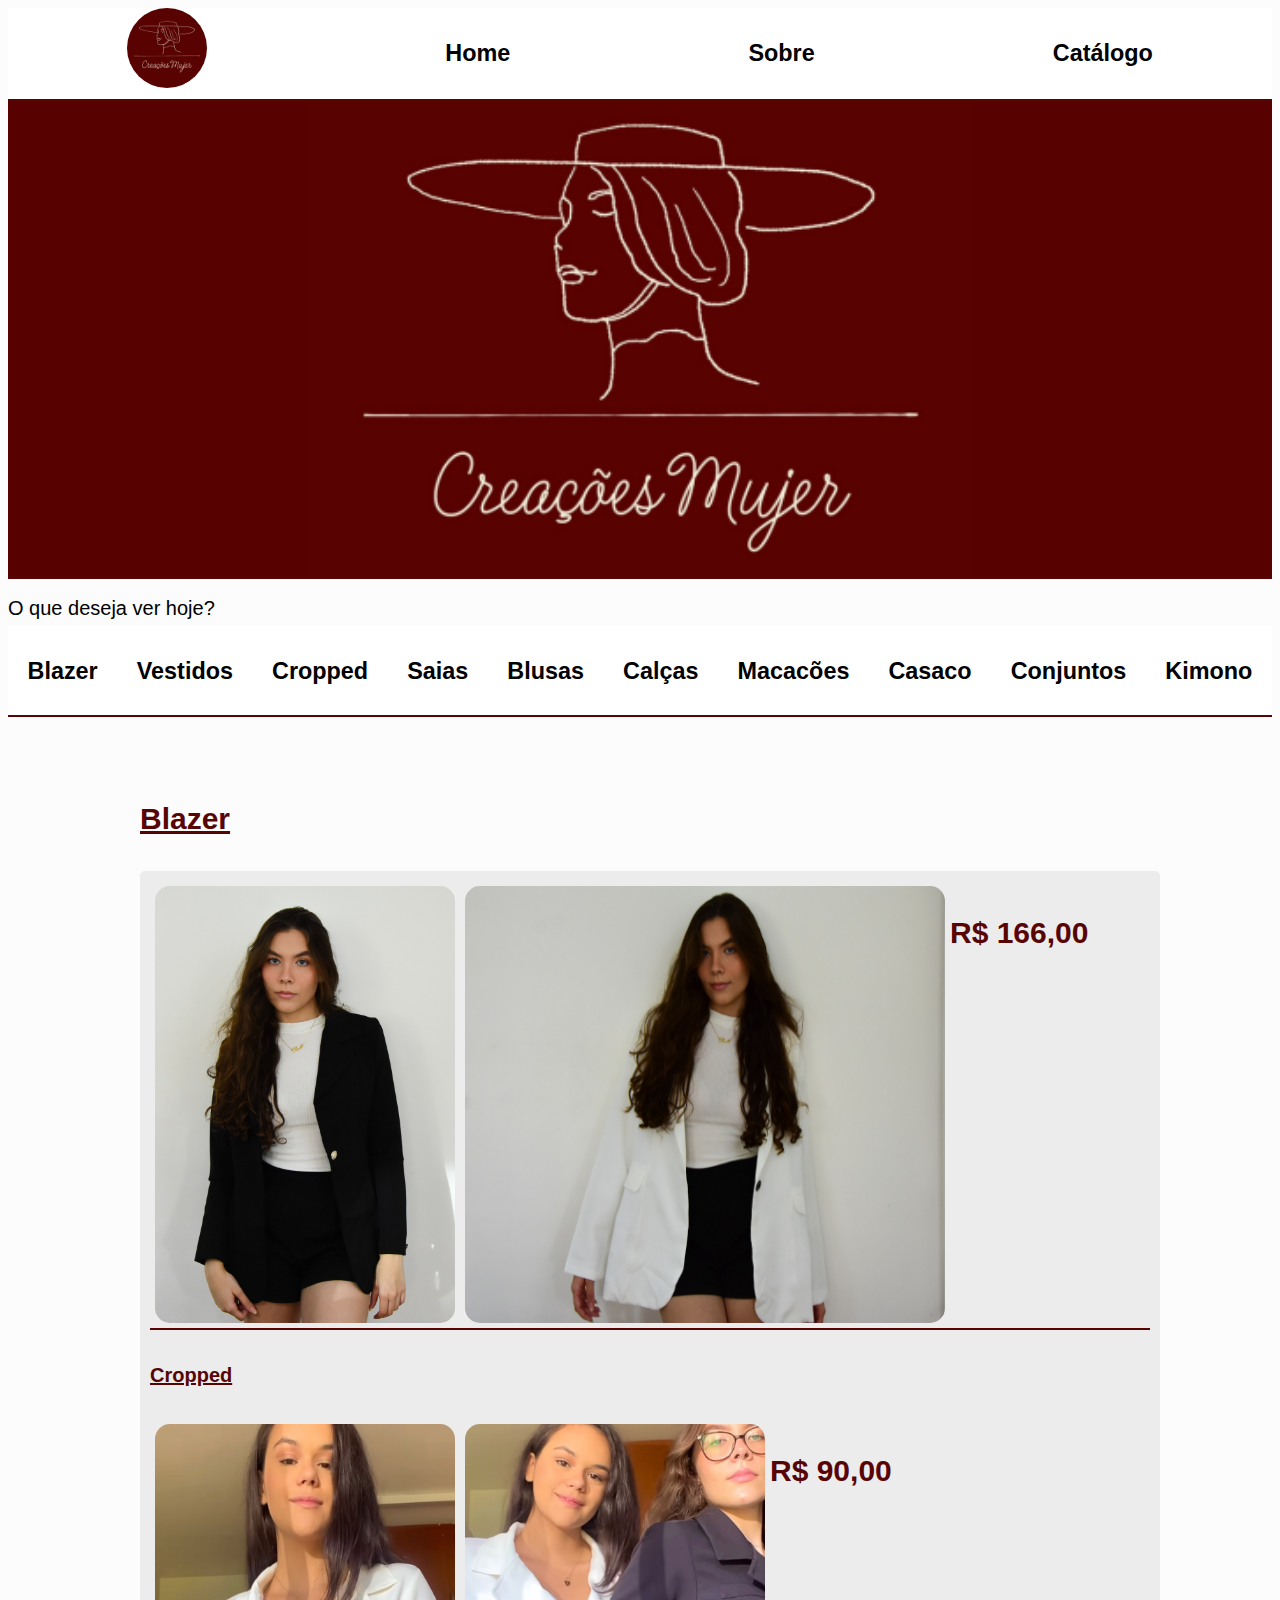
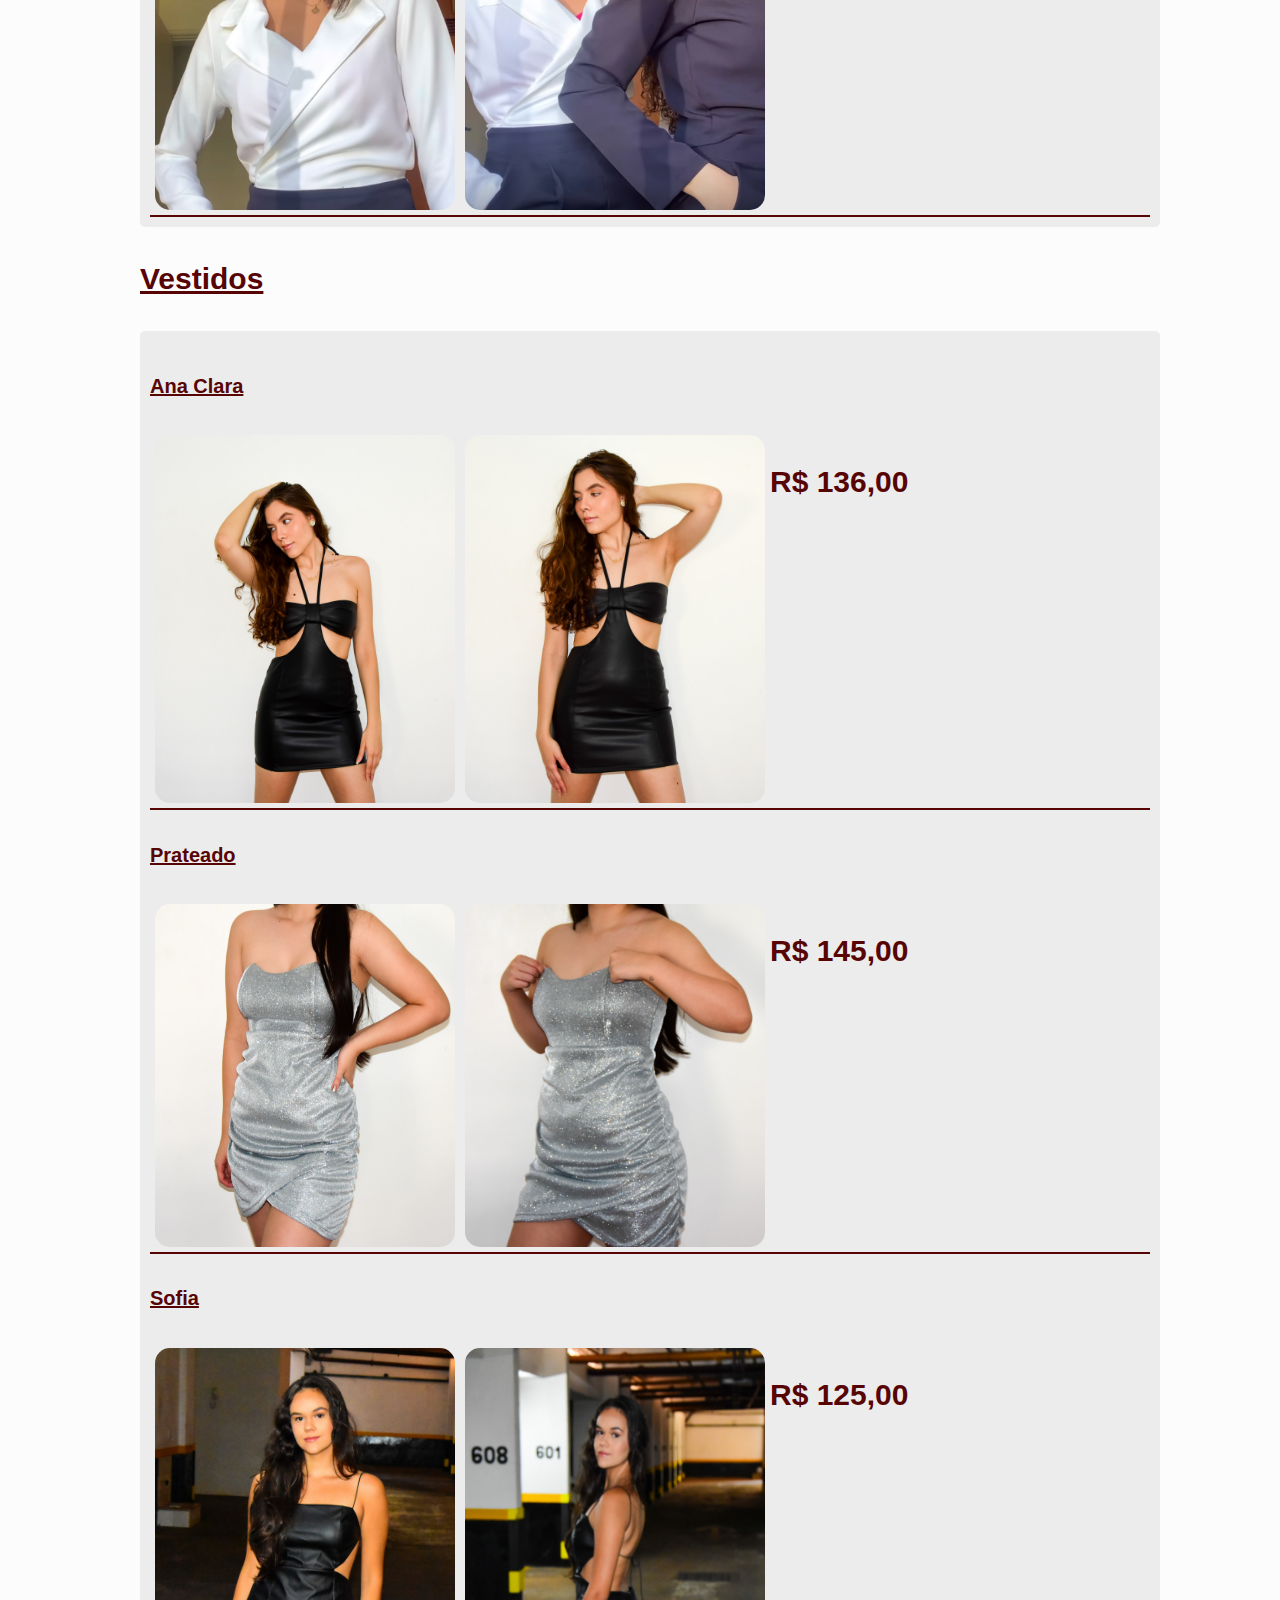
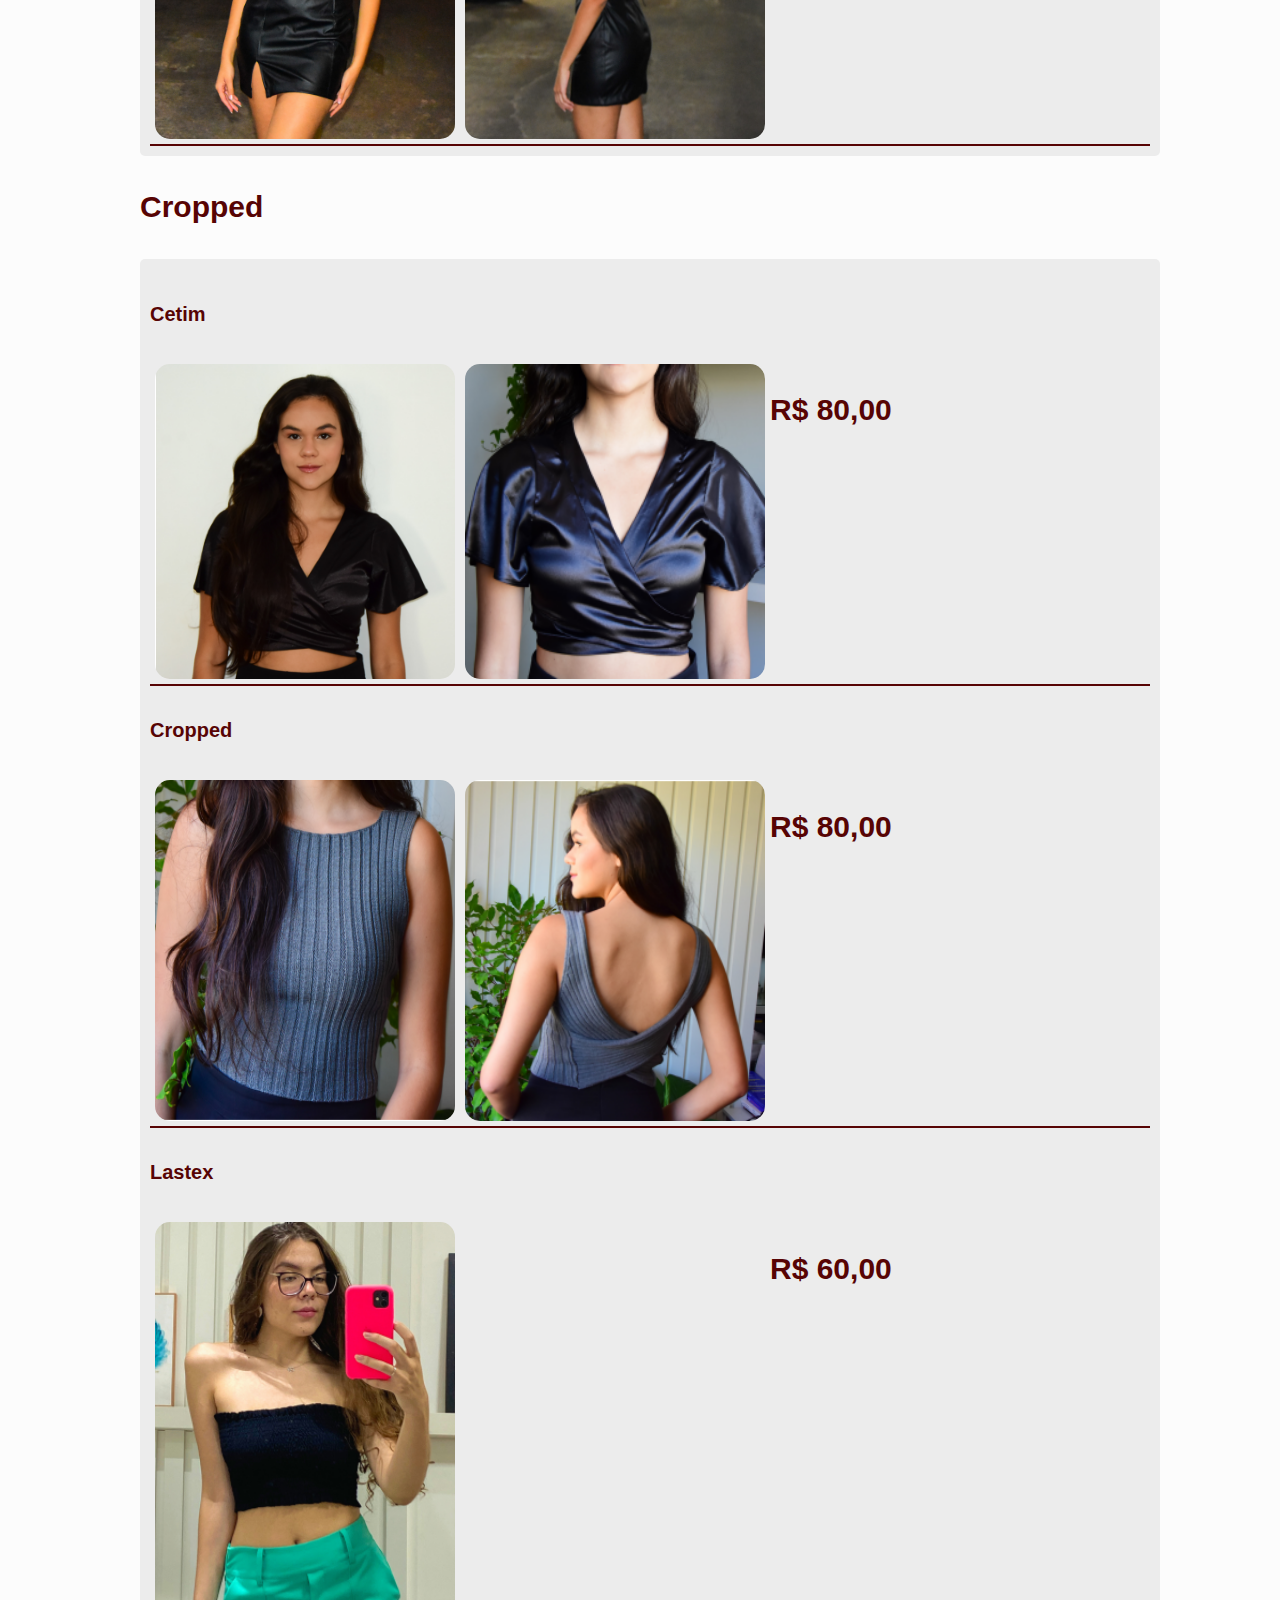
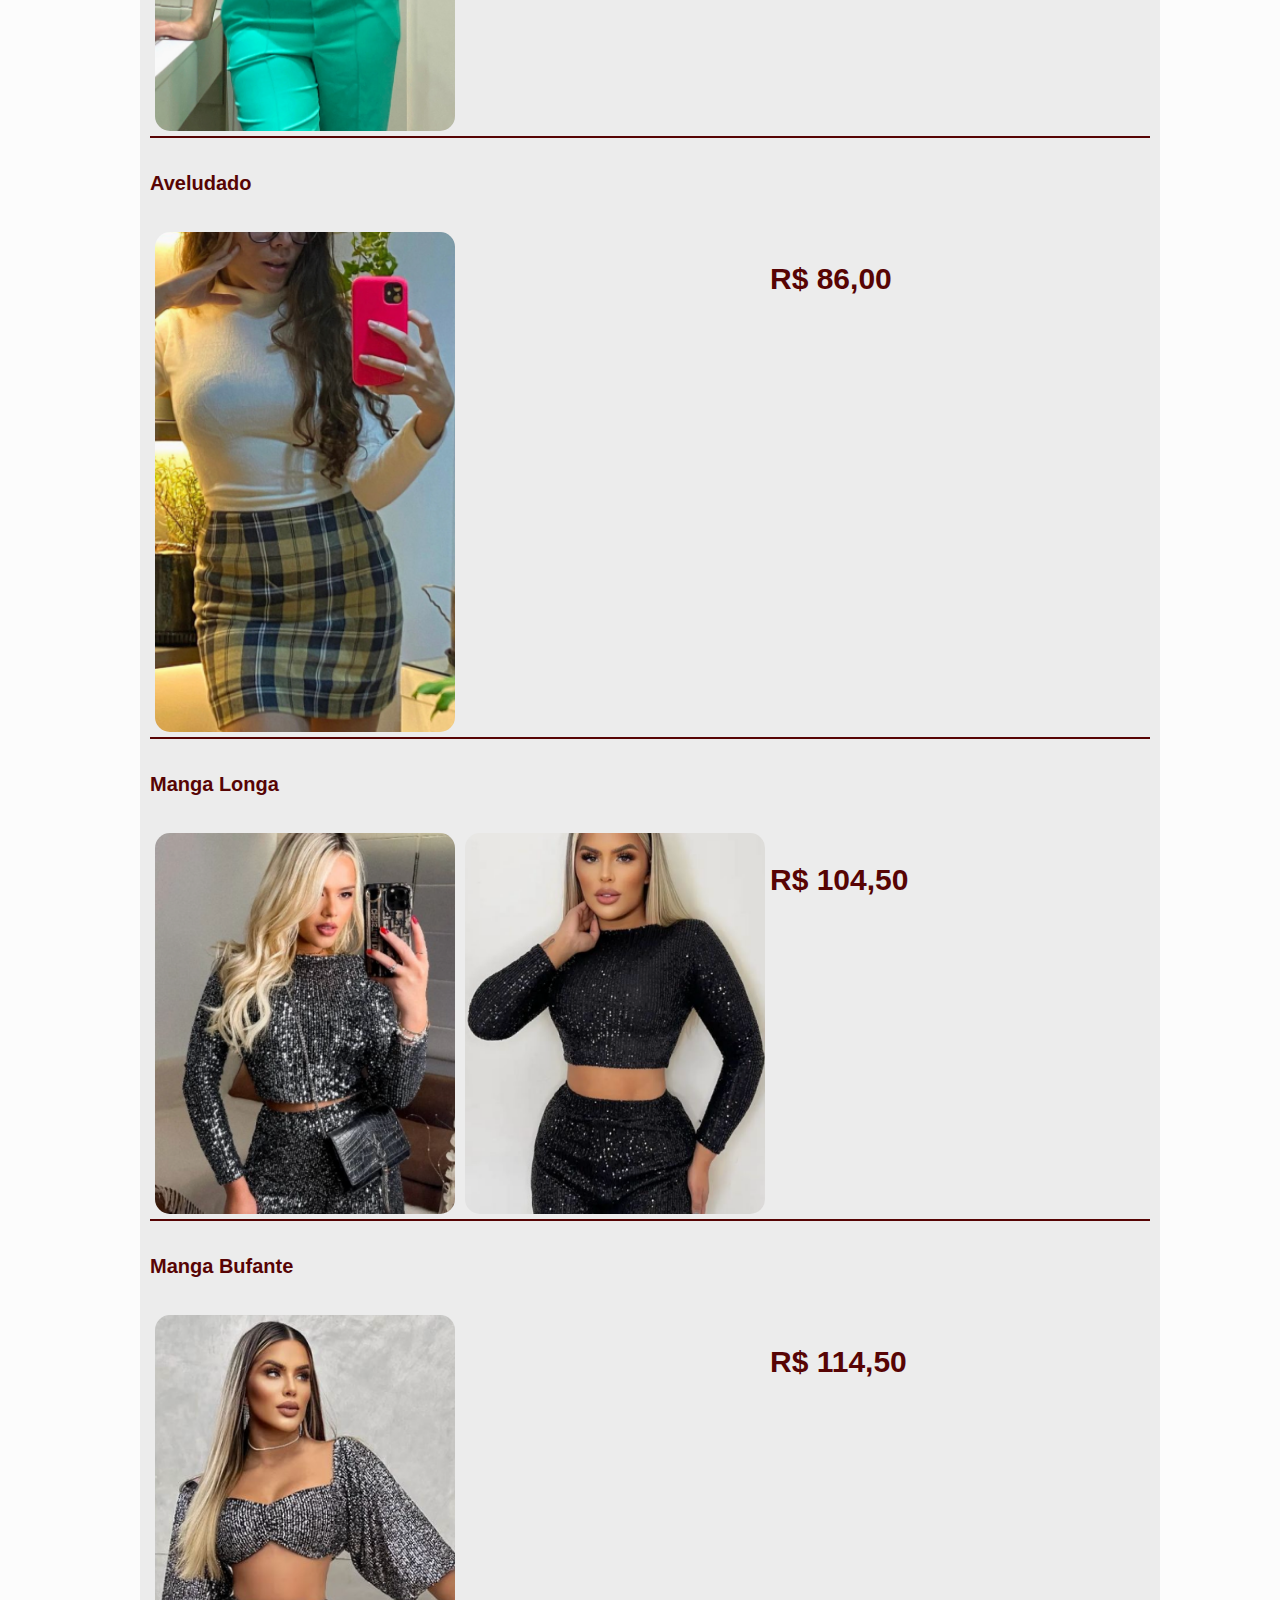
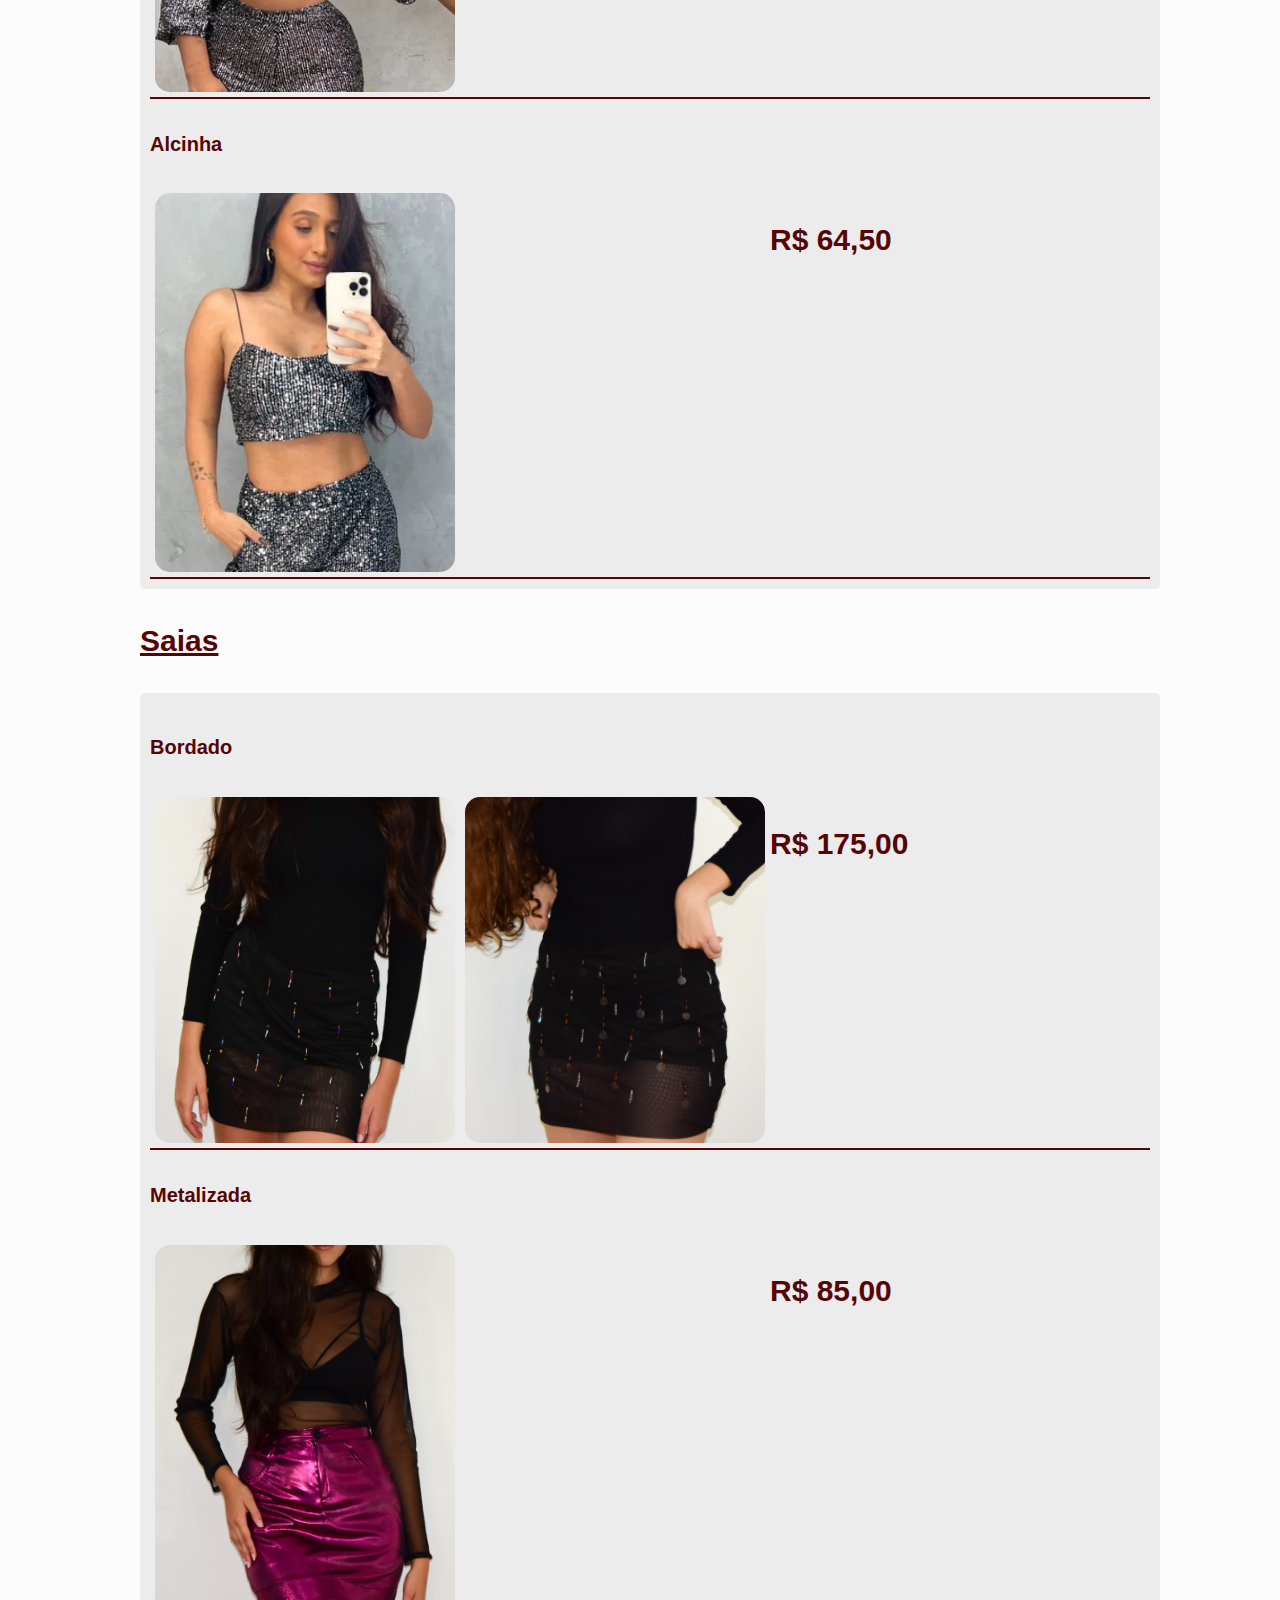
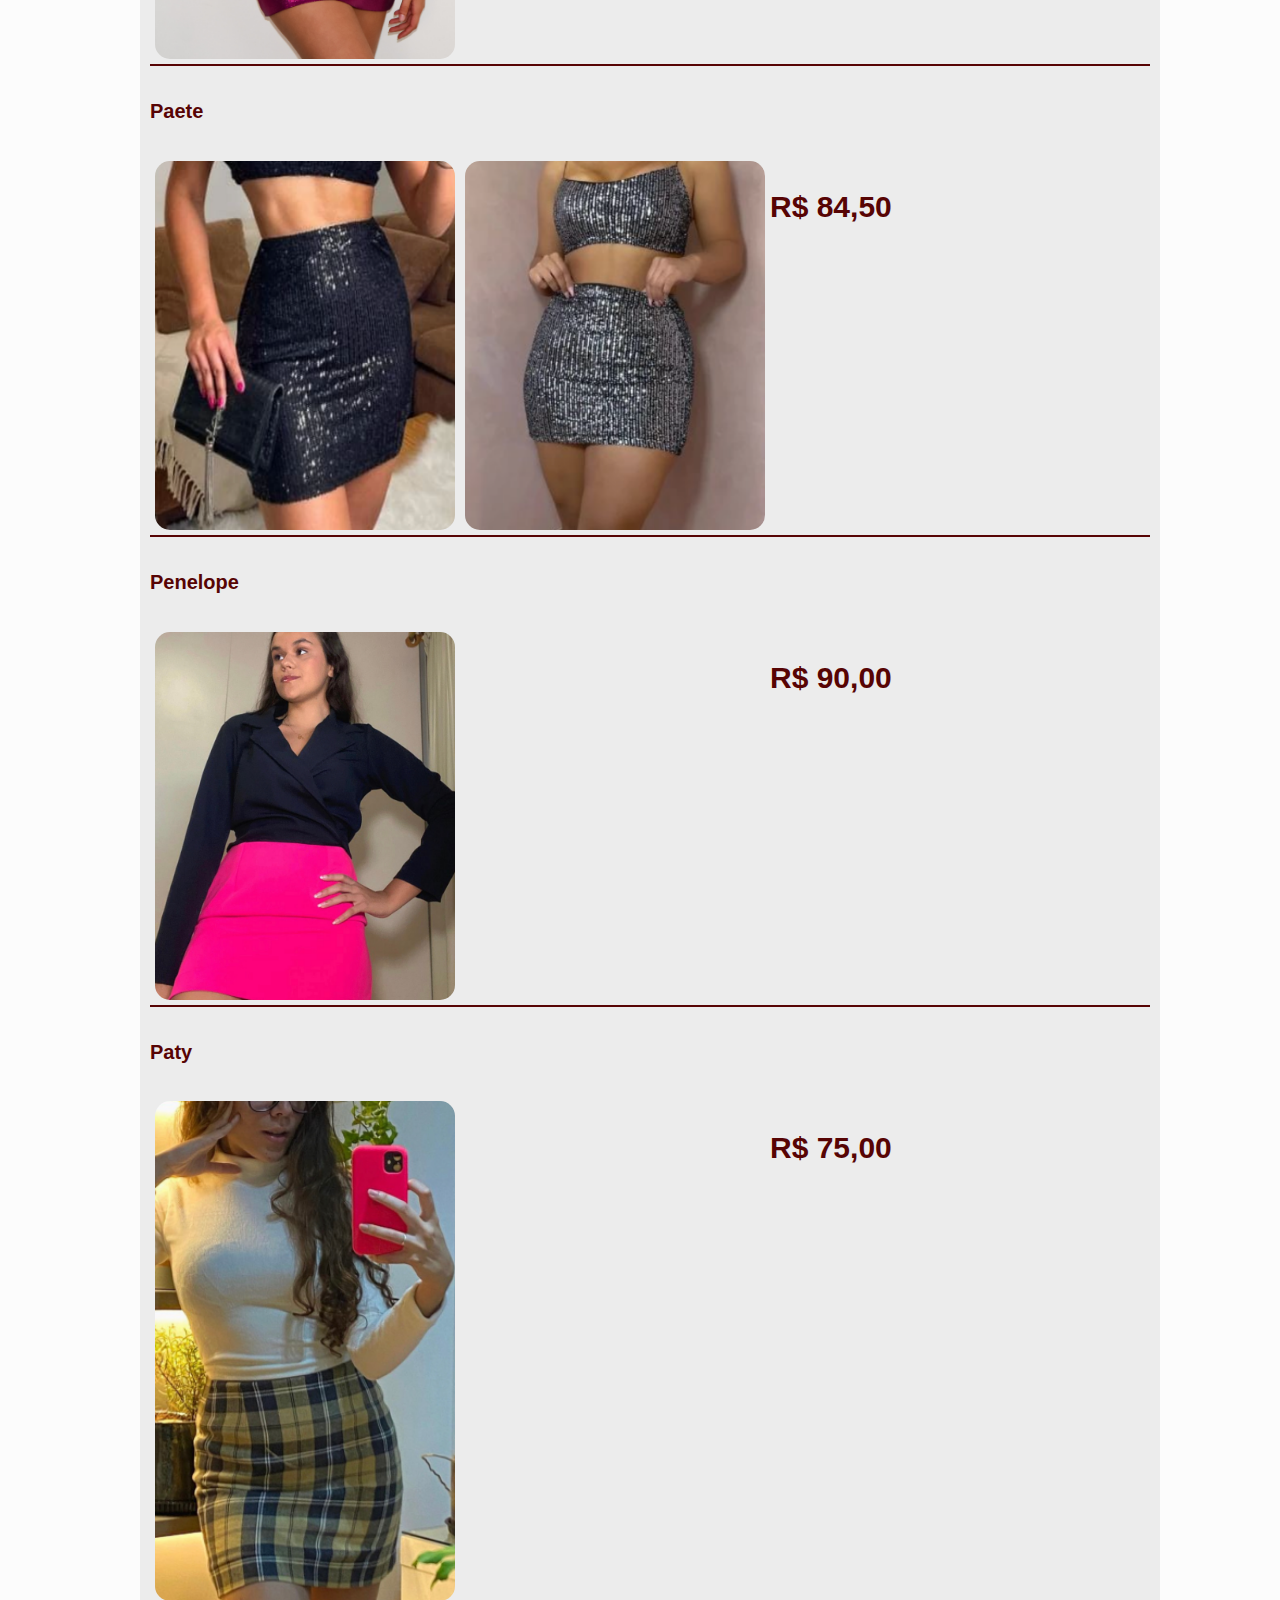
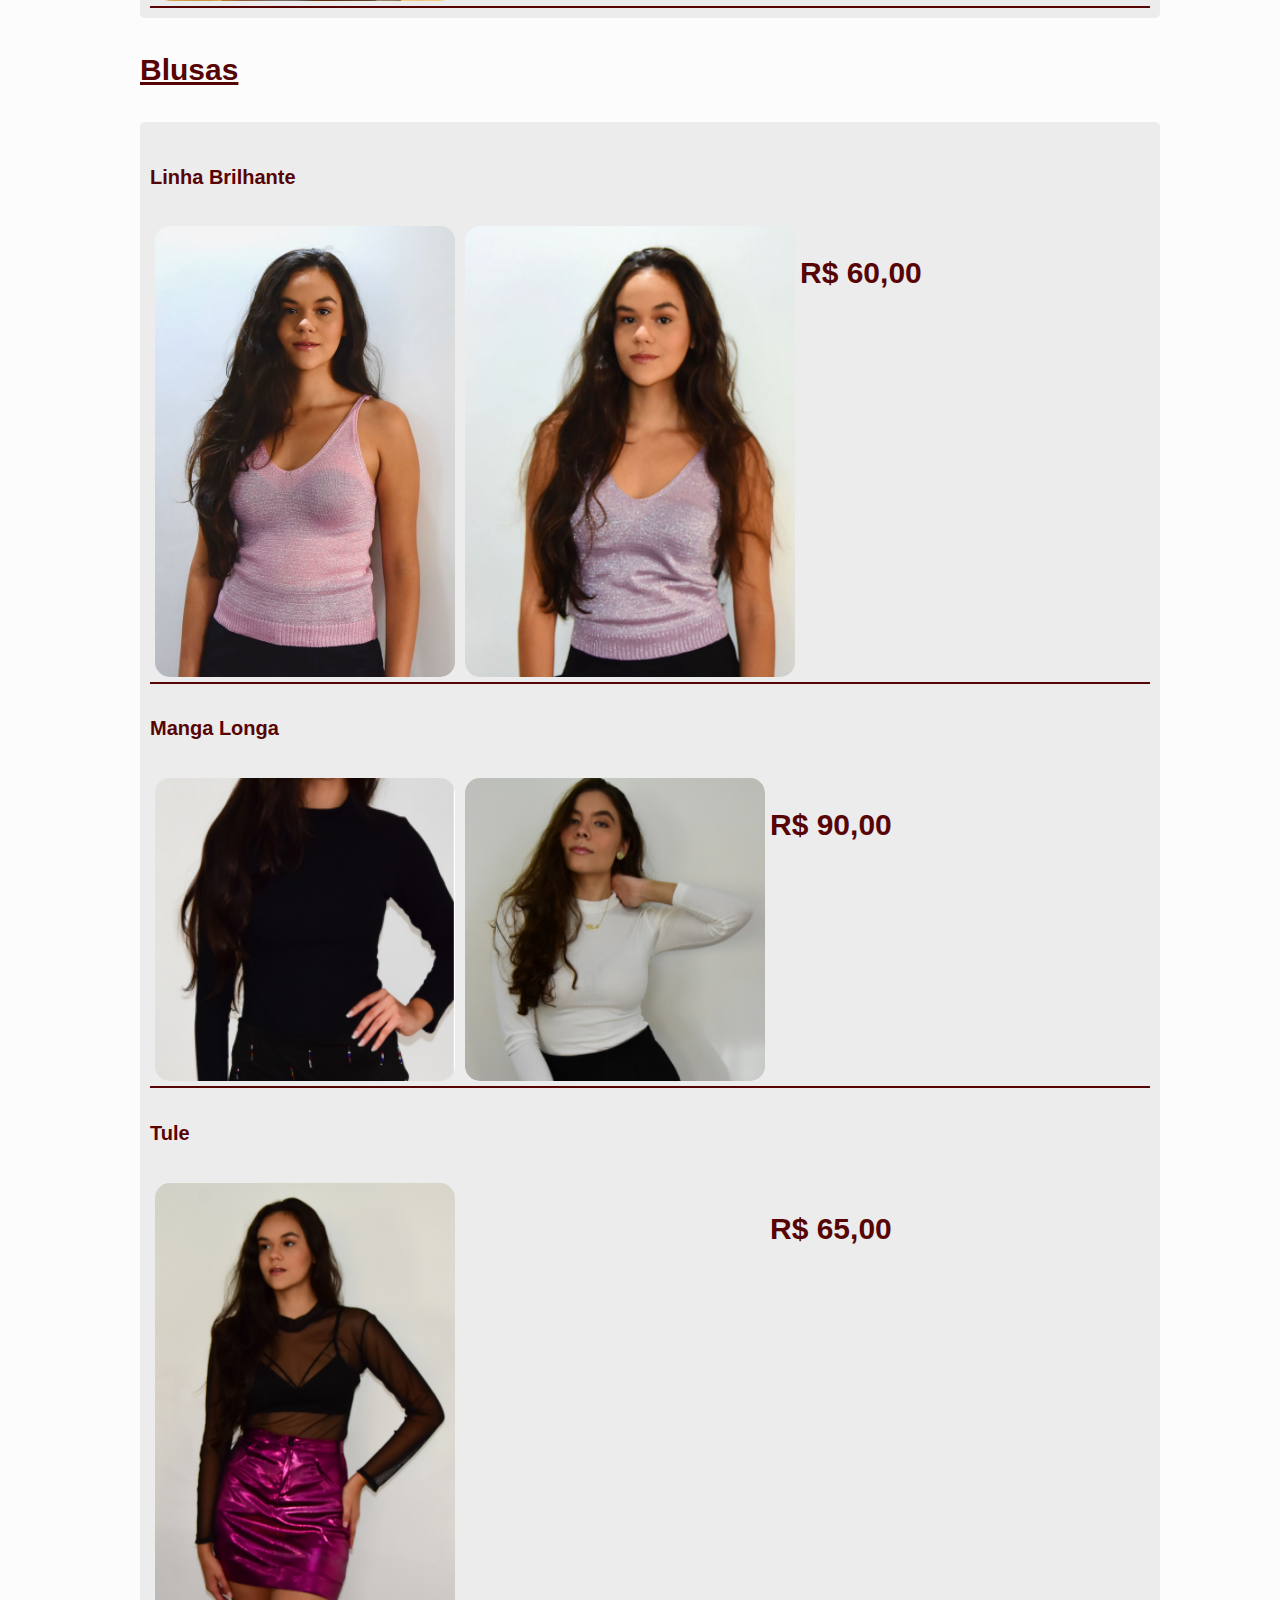
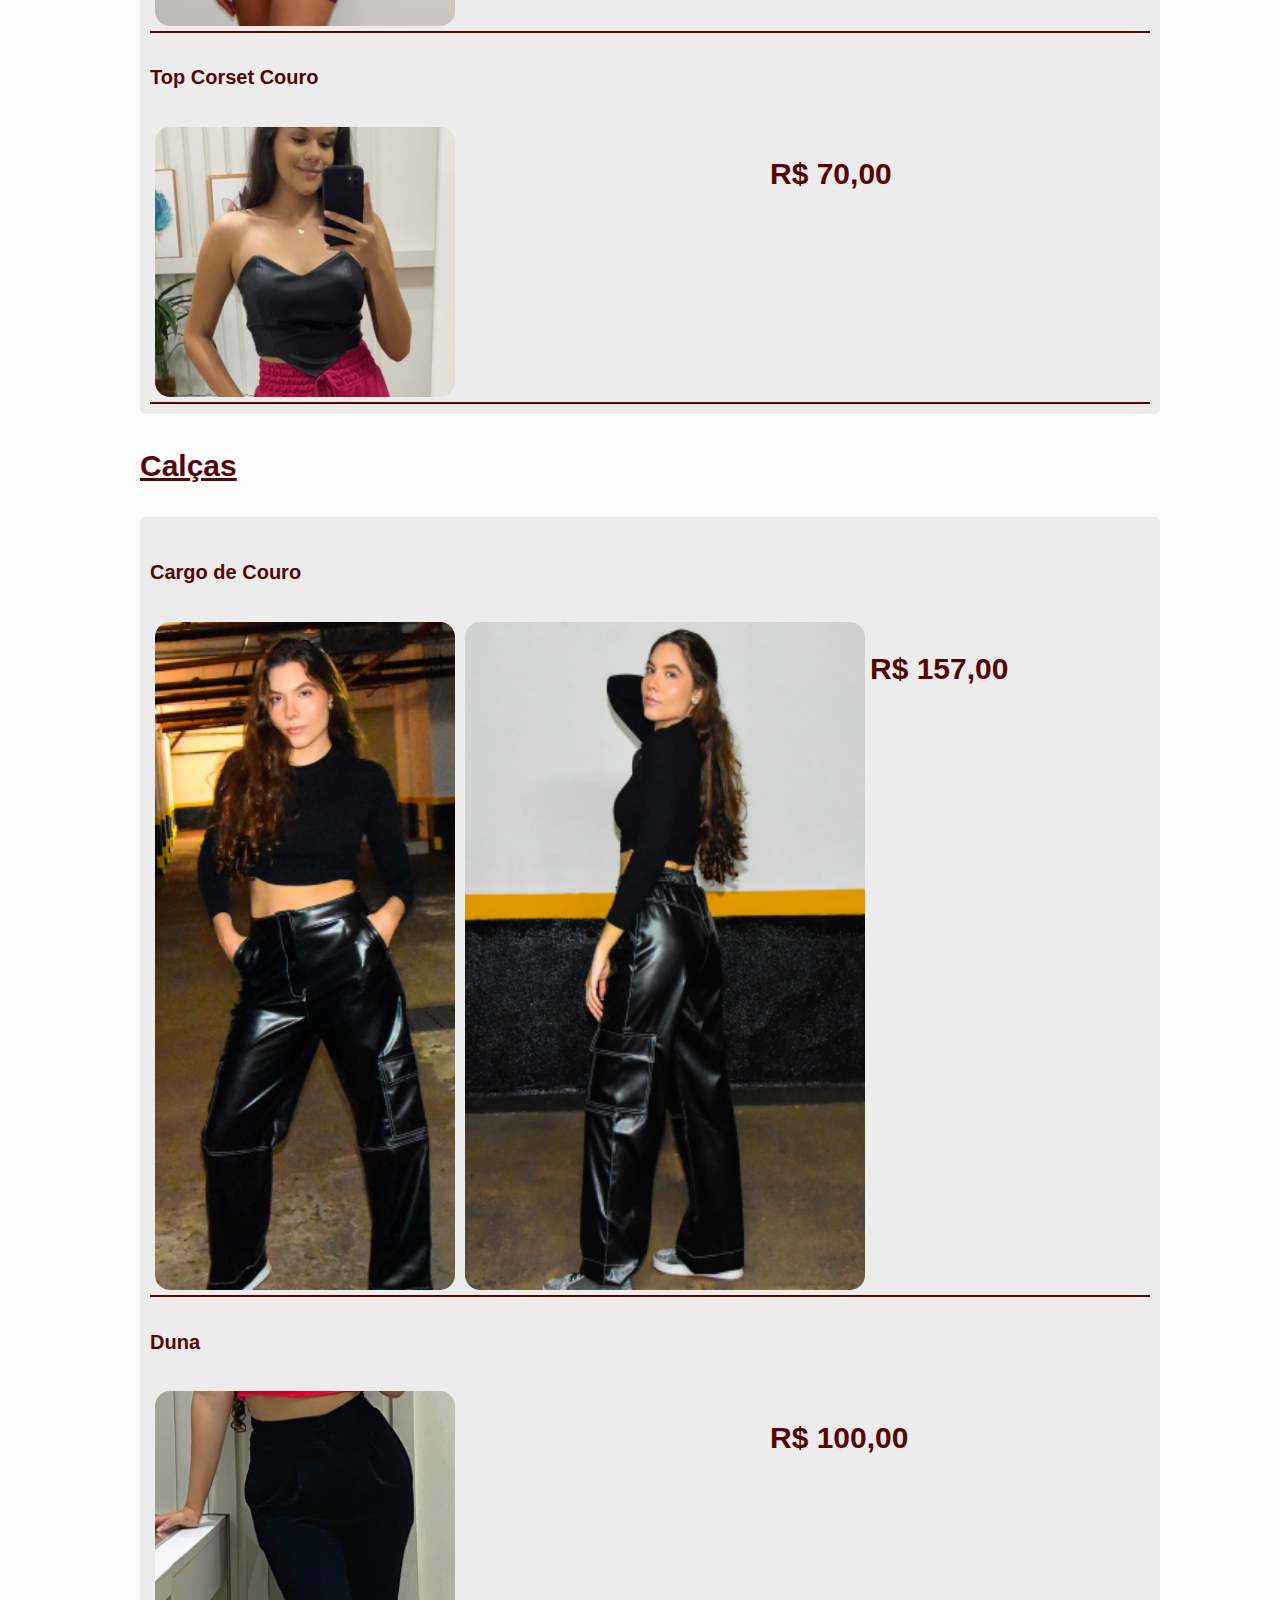
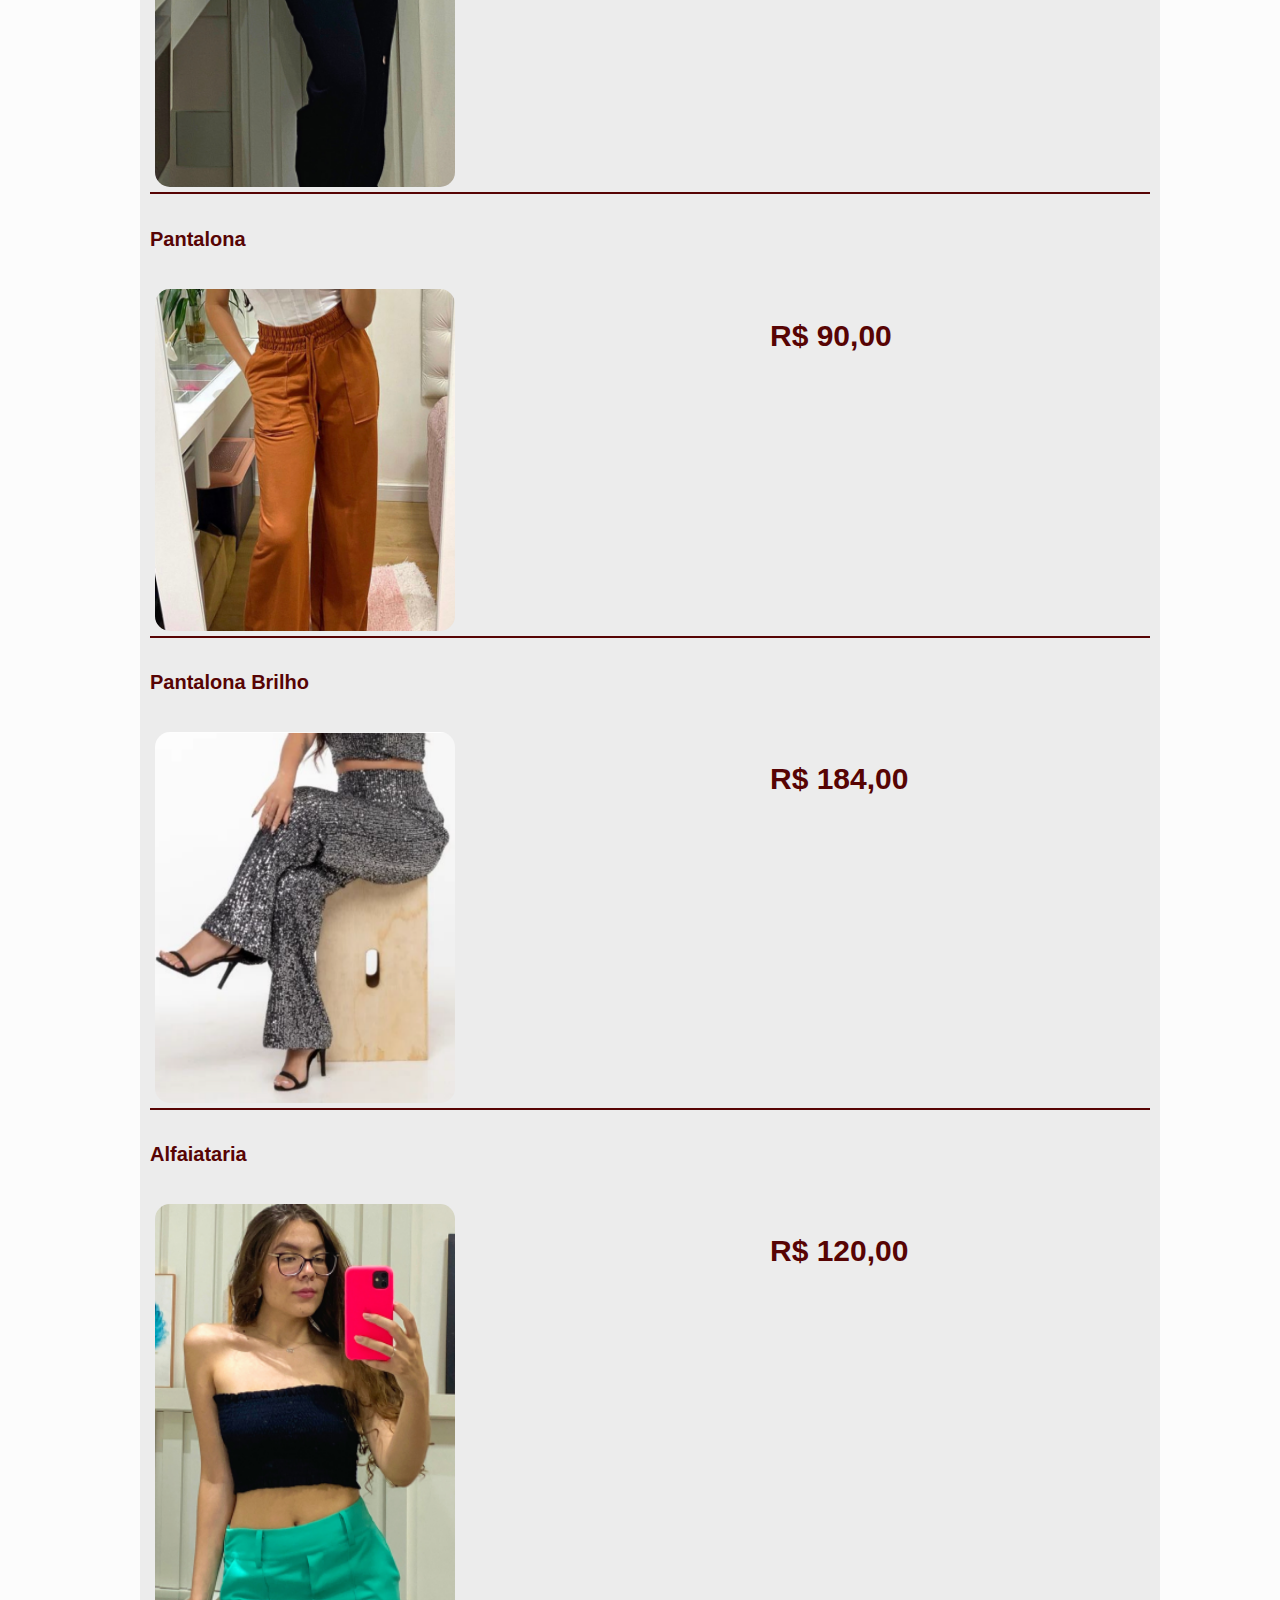
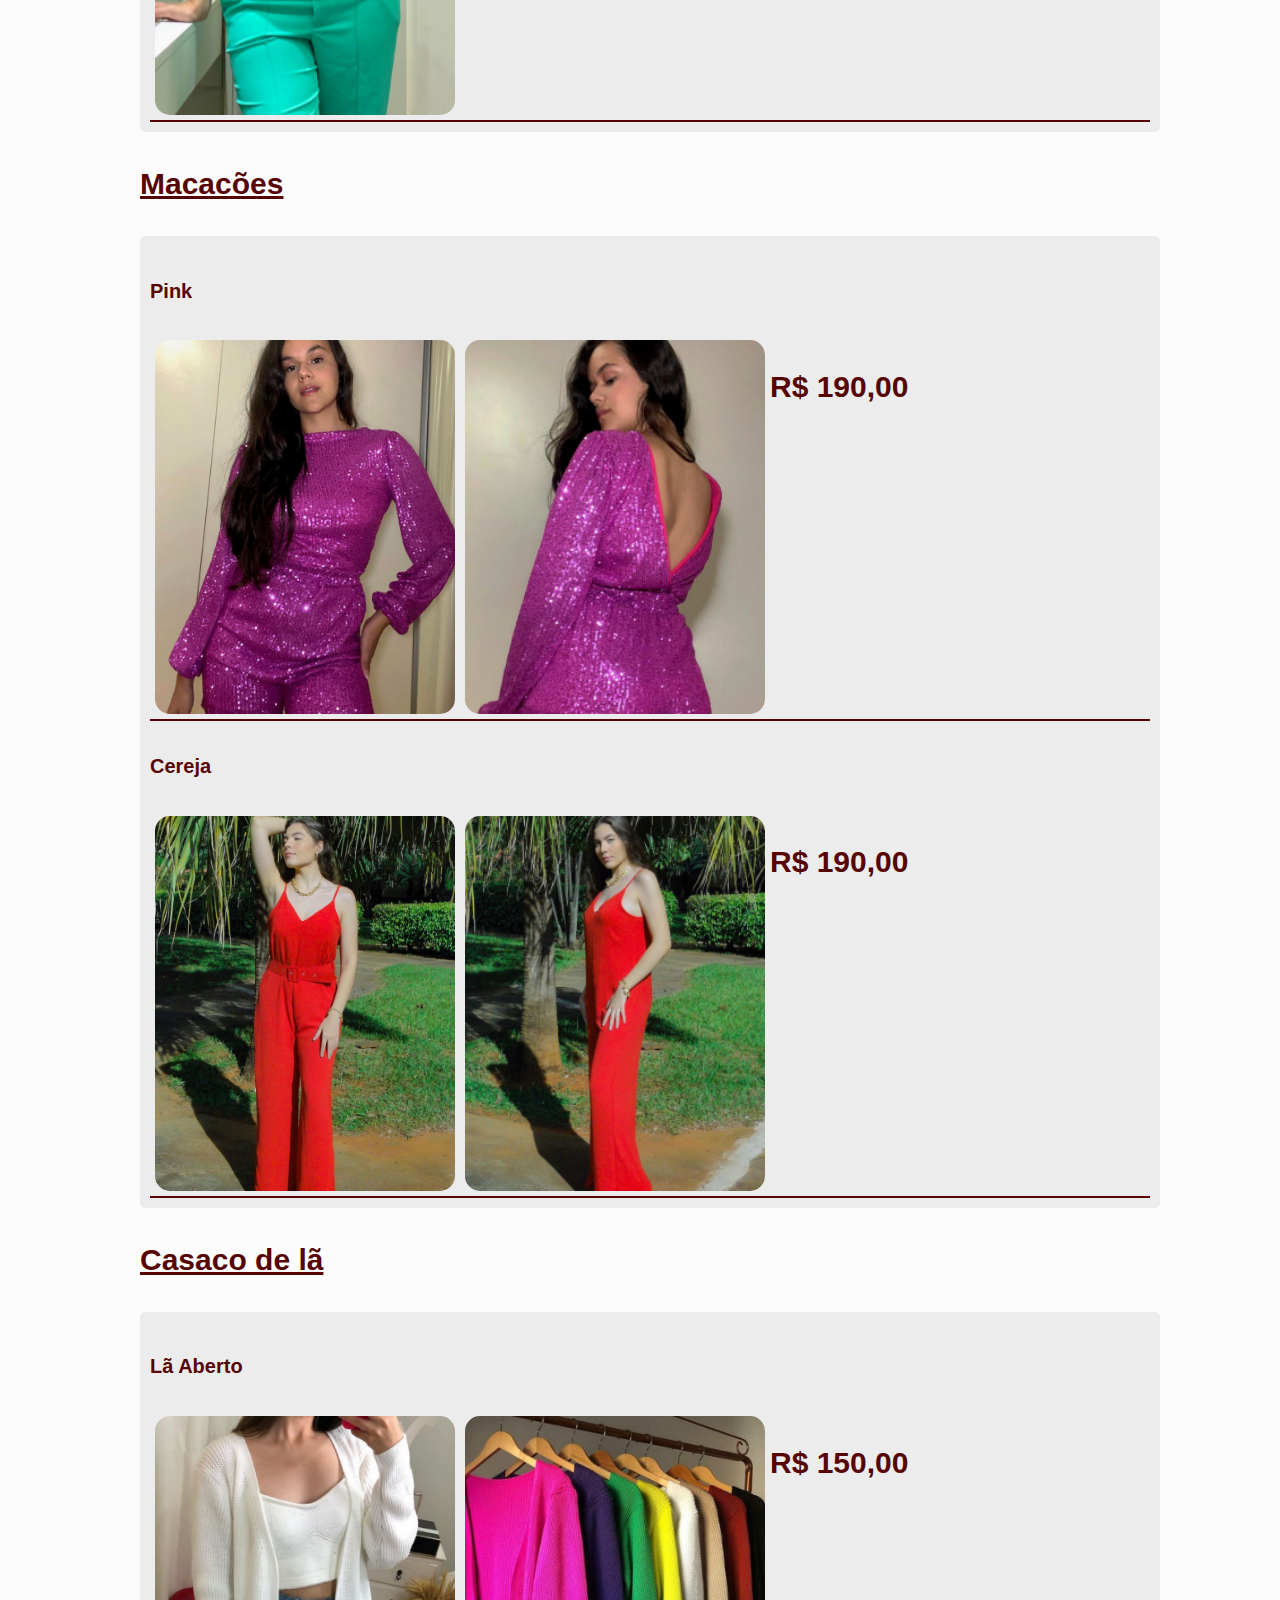
==== index.html @ e7391c31 "Add files via upload" ====
<!DOCTYPE html>
<html lang="en">

<head>
    <meta charset="UTF-8">
    <meta http-equiv="X-UA-Compatible" content="IE=edge">
    <meta name="viewport" content="width=device-width, initial-scale=1.0">
    <title>Home</title>
    <link rel="stylesheet" href="style.css">
</head>

<style>
    
img {
    width: 80px;
    border-radius: 50px;
}
</style>

<body>
<div class="cabecalho">
    <a href="index.html"><img src="Logo_Creações_Mujer.jpeg" alt=""></a>
    
    <h3><a href="index.html">Home</a></h3>
    <h3><a href="sobre.html">Sobre</a></h3>
    <h3><a href="produtos.html">Catálogo</a></h3>
</div>
    
    <div class="bunner">
        <img src="creacoes_mujer.png" alt="">
    </div>
    O que deseja ver hoje?
    <div class="nav">
        <h3><a href="#blazer">Blazer</a></h3>
        <h3><a href="#vestido">Vestidos</h3></a>
        <h3><a href="#cropped">Cropped</h3></a>
        <h3><a href="#saia">Saias</h3></a>
        <h3><a href="#blusa">Blusas</h3></a>
        <h3><a href="#calça">Calças</h3></a>
        <h3><a href="#macacao">Macacões</h3></a>
        <h3><a href="#casaco">Casaco</h3></a>
        <h3><a href="#conjunto">Conjuntos</h3></a>
        <h3><a href="#kimono">Kimono</h3></a>
    </div>

    <div class="box">
        <h2 id="blazer"><u>Blazer</u></h2>

        <div class="box2">
        <div class="home">
        <img src="blazer_preto.png" alt="">
        <img id="blazer-branco-img" src="blazer_branco.png" alt="">
        <h2>R$ 166,00</h2>
        </div>
        <div class="linha"></div>
        <h4><u>Cropped</u></h4>
        <div class="home">
            <img src="blazer_cropped.png" alt="">
            <img src="blazer_cropped2.png" alt="">
            <h2>R$ 90,00</h2>
        </div>
        <div class="linha"></div>
        </div>

        <h2 id="vestido"><u>Vestidos</u></h2>
        <div class="box2">
            <h4><u>Ana Clara</u></h4>
            <div class="home">
                <img src="vestido_ana.png" alt="">
                <img src="vestido_ana2.png" alt="">
                <h2>R$ 136,00</h2>
            </div>
            <div class="linha"></div>
            <h4><u>Prateado</u></h4>
            <div class="home">
                <img src="vestido_prateado.png" alt="">
                <img src="vestido_prateado2.png" alt="">
                <h2>R$ 145,00</h2>
            </div>
            <div class="linha"></div>
            <h4><u>Sofia</u></h4>
            <div class="home">
                <img src="vestido_sofia.png" alt="">
                <img src="vestido_sofia2.png" alt="">
                <h2>R$ 125,00</h2>
            </div>
            <div class="linha"></div>
        </div>
        <h2 id="cropped">Cropped</h2>
        <div class="box2">
            <h4>Cetim</h4>
            <div class="home">
                <img src="cropped_cetin.png" alt="">
                <img src="cropped_cetin2.png" alt="">
                <h2>R$ 80,00</h2>
            </div>
            <div class="linha"></div>
            <h4>Cropped</h4>
            <div class="home">
                <img src="cropped.png" alt="">
                <img src="cropped2.png" alt="">
                <h2>R$ 80,00</h2>
            </div>
            <div class="linha"></div>
            <h4>Lastex</h4>
            <div class="home">
                <img src="cropped_lastex.png" alt="">
                <img src="" alt="">
                <h2>R$ 60,00</h2>
            </div>
            <div class="linha"></div>
            <h4>Aveludado</h4>
            <div class="home">
                <img src="cropped_aveludado.png" alt="">
                <img src="" alt="">
                <h2>R$ 86,00</h2>
            </div>
            <div class="linha"></div>
            <h4>Manga Longa</h4>
            <div class="home">
                <img src="cropped_manga_longa.png" alt="">
                <img src="cropped_manga_longa2.png" alt="">
                <h2>R$ 104,50</h2>
            </div>
            <div class="linha"></div>
            <h4>Manga Bufante</h4>
            <div class="home">
                <img src="cropped_manga_bufante.png" alt="">
                <img src="" alt="">
                <h2>R$ 114,50</h2>
            </div>
            <div class="linha"></div>
            <h4>Alcinha</h4>
            <div class="home">
                <img src="cropped_alcinha.png" alt="">
                <img src="" alt="">
                <h2>R$ 64,50</h2>
            </div>
            <div class="linha"></div>
        </div>
        
        

        <h2 id="saia"><u>Saias</u></h2>
        <div class="box2">

            <h4>Bordado</h4>
            <div class="home">
                <img src="saia_bordado.png" alt="">
                <img src="saia_bordado2.png" alt="">
                <h2>R$ 175,00</h2>
            </div>
            <div class="linha"></div>

            <h4>Metalizada</h4>
            <div class="home">
                <img src="saia_metalizada.png" alt="">
                <img src="" alt="">
                <h2>R$ 85,00</h2>
            </div>
            <div class="linha"></div>

            <h4>Paete</h4>
            <div class="home">
                <img src="saia_paete.png" alt="">
                <img src="saia_paete2.png" alt="">
                <h2>R$ 84,50</h2>
            </div>
            <div class="linha"></div>

            <h4>Penelope</h4>
            <div class="home">
                <img src="saia_penelope.png" alt="">
                <img src="" alt="">
                <h2>R$ 90,00</h2>
            </div>
            <div class="linha"></div>

            <h4>Paty</h4>
            <div class="home">
                <img src="cropped_aveludado.png" alt="">
                <img src="" alt="">
                <h2>R$ 75,00</h2>
            </div>
            <div class="linha"></div>
            </div>

            <h2 id="blusa"><u>Blusas</u></h2>
            <div class="box2">
                
                <h4>Linha Brilhante</h4>
                <div class="home">
                    <img src="blusa_brilhante.png" alt="">
                    <img id="linha-brilhante-img" src="blusa_brilhante2.png" alt="">
                    <h2>R$ 60,00</h2>
                </div>
                <div class="linha"></div>

                <h4>Manga Longa</h4>
                <div class="home">
                    <img src="blusa_manga_longa.png" alt="">
                    <img src="blusa_manga_longa2.png" alt="">
                    <h2>R$ 90,00</h2>
                </div>
                <div class="linha"></div>

                <h4>Tule</h4>
                <div class="home">
                    <img src="blusa_tule.png" alt="">
                    <img src="" alt="">
                    <h2>R$ 65,00</h2>
                </div>
                <div class="linha"></div>

                <h4>Top Corset Couro</h4>
                <div class="home">
                    <img src="top.png" alt="">
                    <img src="" alt="">
                    <h2>R$ 70,00</h2>
                </div>
                <div class="linha"></div>
            </div>

            <h2 id="calça"><u>Calças</u></h2>
            <div class="box2">
                <h4>Cargo de Couro</h4>
                <div class="home">
                    <img src="calça_cargo.png" alt="">
                    <img id="cargo-couro2-img" src="calça_cargo2.png" alt="">
                    <h2>R$ 157,00</h2>
                </div>
                <div class="linha"></div>

                <h4>Duna</h4>
                <div class="home">
                    <img src="calça_duna.png" alt="">
                    <img src="" alt="">
                    <h2>R$ 100,00</h2>
                </div>
                <div class="linha"></div>

                <h4>Pantalona</h4>
                <div class="home">
                    <img src="calça_pantalona.png" alt="">
                    <img src="" alt="">
                    <h2>R$ 90,00</h2>
                </div>
                <div class="linha"></div>

                <h4>Pantalona Brilho</h4>
                <div class="home">
                    <img src="calça_pantalona_brilho.png" alt="">
                    <img src="" alt="">
                    <h2>R$ 184,00</h2>
                </div>
                <div class="linha"></div>

                <h4>Alfaiataria</h4>
                <div class="home">
                    <img src="calça_alfaiataria.png" alt="">
                    <img src="" alt="">
                    <h2>R$ 120,00</h2>
                </div>
                <div class="linha"></div>
            </div>

            <h2 id="macacao"><u>Macacões</u></h2>
            <div class="box2">
                
                <h4>Pink</h4>
                <div class="home">
                    <img src="macacao_pink.png" alt="">
                    <img src="macacao_pink2.png" alt="">
                    <h2>R$ 190,00</h2>
                </div>
                <div class="linha"></div>

                <h4>Cereja</h4>
                <div class="home">
                    <img src="macacao_cereja.png" alt="">
                    <img src="macacao_cereja2.png" alt="">
                    <h2>R$ 190,00</h2>
                </div>
                <div class="linha"></div>
            </div>

            <h2 id="casaco"><u>Casaco de lã</u></h2>
            <div class="box2">
            
                <h4>Lã Aberto</h4>
                <div class="home">
                    <img src="casaco_la.png" alt="">
                    <img src="casaco_la_cores.png" alt="">
                    <h2>R$ 150,00</h2>
                </div>
                <div class="linha"></div>
            </div>

            <h2 id="conjunto"><u>Conjuntos</u></h2>
            <div class="box2">
            
                <h4>Blazer + Short</h4>
                <div class="home">
                    <img src="conjunto.png" alt="">
                    <img src="conjunto2.png" alt="">
                    <h2>R$ 210,00</h2>
                </div>
                <div class="linha"></div>
            </div>

            <h2 id="kimono"><u>Kimonos</u></h2>
            <div class="box2">
            
                <h4>Estampas</h4>
                <div class="home">
                    <img src="kimono.png" alt="">
                    <img src="kimono2.png" alt="">
                    <h2>R$ 130,00</h2>
                </div>
                <div class="linha"></div>
            
            
            
        

    </div>

    <div class="rodape">
        <img src="insta_logo.png" alt="">
        <a href="https://www.instagram.com/creacoes.mujer/">@Creações.Mujer</a>
        
    </div>
</body>

</html>
---- style.css ----
body {
    text-align: justify;
    color: inherit;
    background-color: #fcfcfc;
    font-size: 20px;
    font-family: sans-serif;
    line-height: 1.8;
    position: relative;
}

.cabecalho {
    color: rgb(0, 0, 0);
    display: flex;
    flex-direction: row;
    align-items: center;
    justify-content: space-around;
    border-bottom: 2px solid #570404;
    background-color: #ffffff;
    position: relative;
}

.nav{
    color: rgb(0, 0, 0);
    display: flex;
    flex-direction: row;
    align-items: center;
    justify-content: space-around;
    border-bottom: 2px solid #570404;
    background-color: #ffffff;
    position: relative;
}

@media (max-width: 1000px) {
    .nav {
        flex-direction: column;
        
    }
}

.rodape {
    text-align: left;
    background-color: #fcfcfc;
    text-align: justify;
}

.rodape img {
    width: 40px;
    vertical-align: middle;
    margin-bottom: 5px;
}

p{
    padding: 10px;
     text-indent: 50px;
}

.box {
    color: rgb(0, 0, 0);
    background-color: #fcfcfc;
    padding: 50px;
    border-radius: 15px;
    margin: 0 auto;
    max-width: 1000px;
    width: 90%;
    position: relative;
    text-align: center;
    
}

.box2{
    background-color: rgb(236, 236, 236);
    padding: 10px;
    border-radius: 5px;
    width: 100%;
}

@media (max-width: 600px) {
    .box {
        font-size: 16px;
        padding: 20px;
    }

    .rodape {
        font-size: 16px;
        padding: 20px;
    }
}

a:link {
    text-decoration: none;
    color: #000000;
}

a:visited {
    text-decoration: none;
    color: rgb(0, 0, 0);
}

a:hover {
    text-decoration: none;
    color: #570404;
}

a:active {
    text-decoration: none;
}

.catb img {
    width: 70%;
}

.cat img {
    width: 40%;
    padding: 48px;
}

.cat img:hover {
    -webkit-box-shadow: 5px 5px 37px 17px #000000;
    box-shadow: 10px -10px 37px #000000;
    -webkit-transform: scale(1.09);
    transform: scale(1.09);
}

.bunner {
    text-align: center;
    width: 100%;
}

.bunner img {
    width: 100%;
    border-bottom: #570404 solid;
    border-radius: 0px;
}

.linha {
    border-bottom: #570404 2px solid;
}

h2, h4 {
    text-align: left;
    color: #570404;
}

.home {
    text-align: left;
    flex-direction: row;
    display: flex;
}

.home img {
    width: 30%;
    border-radius: 20px;
    padding: 5px;
    
}

#blazer-branco-img {
    width: 48%;
    
}

#cargo-couro2-img{
    width: 40%;
}

#linha-brilhante-img{
    width: 33%;
}
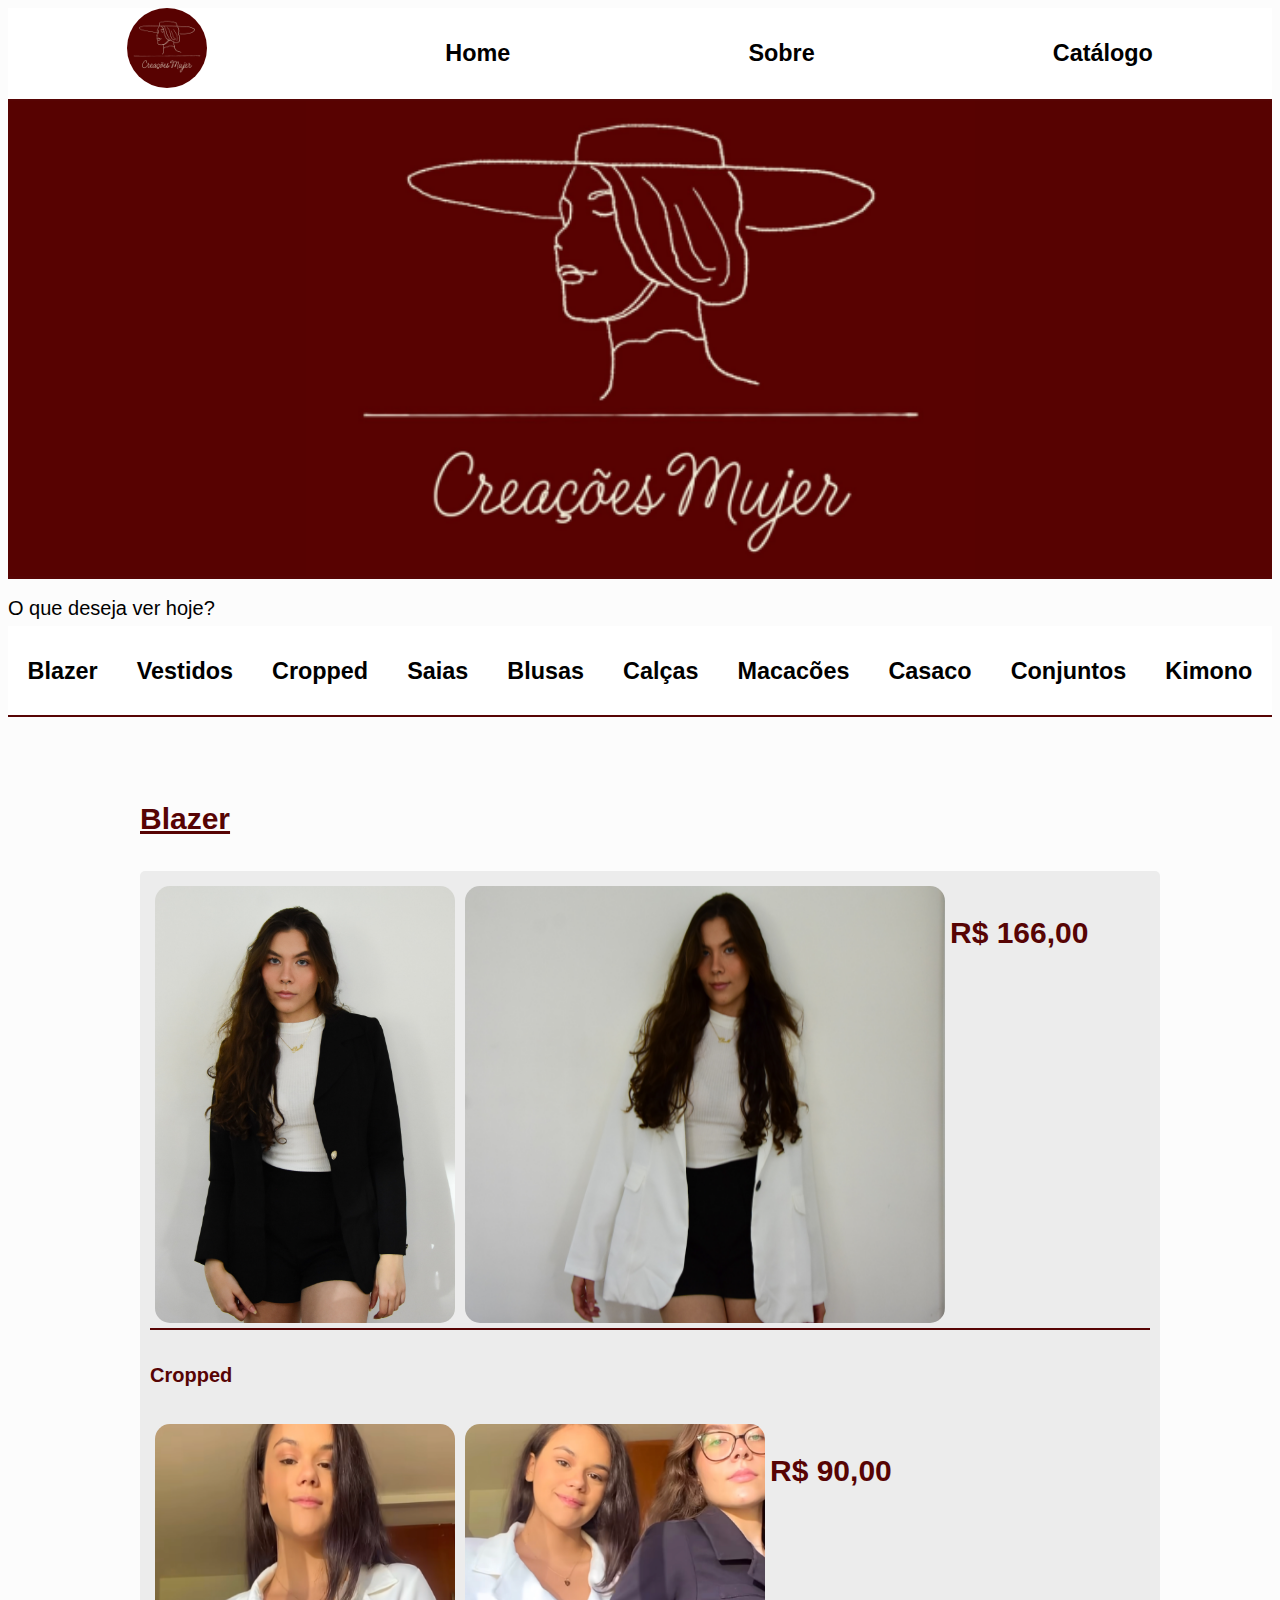
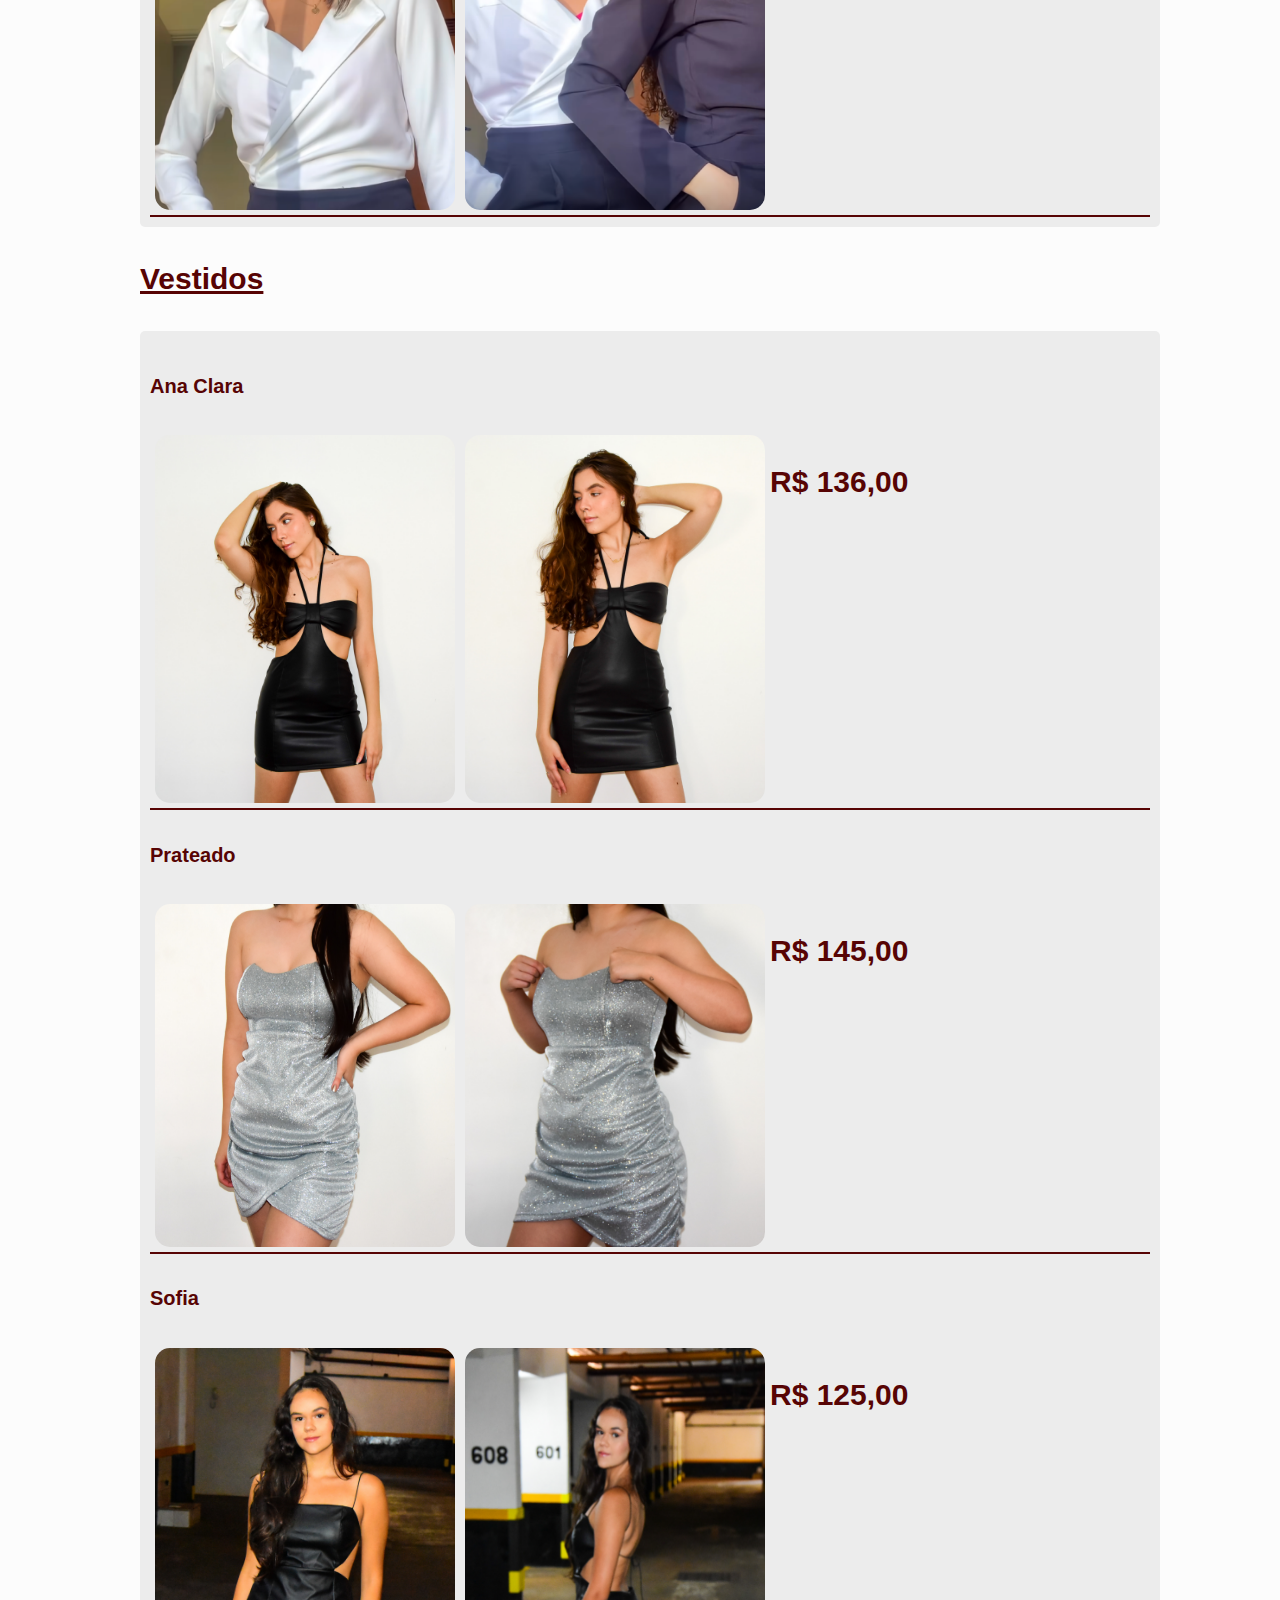
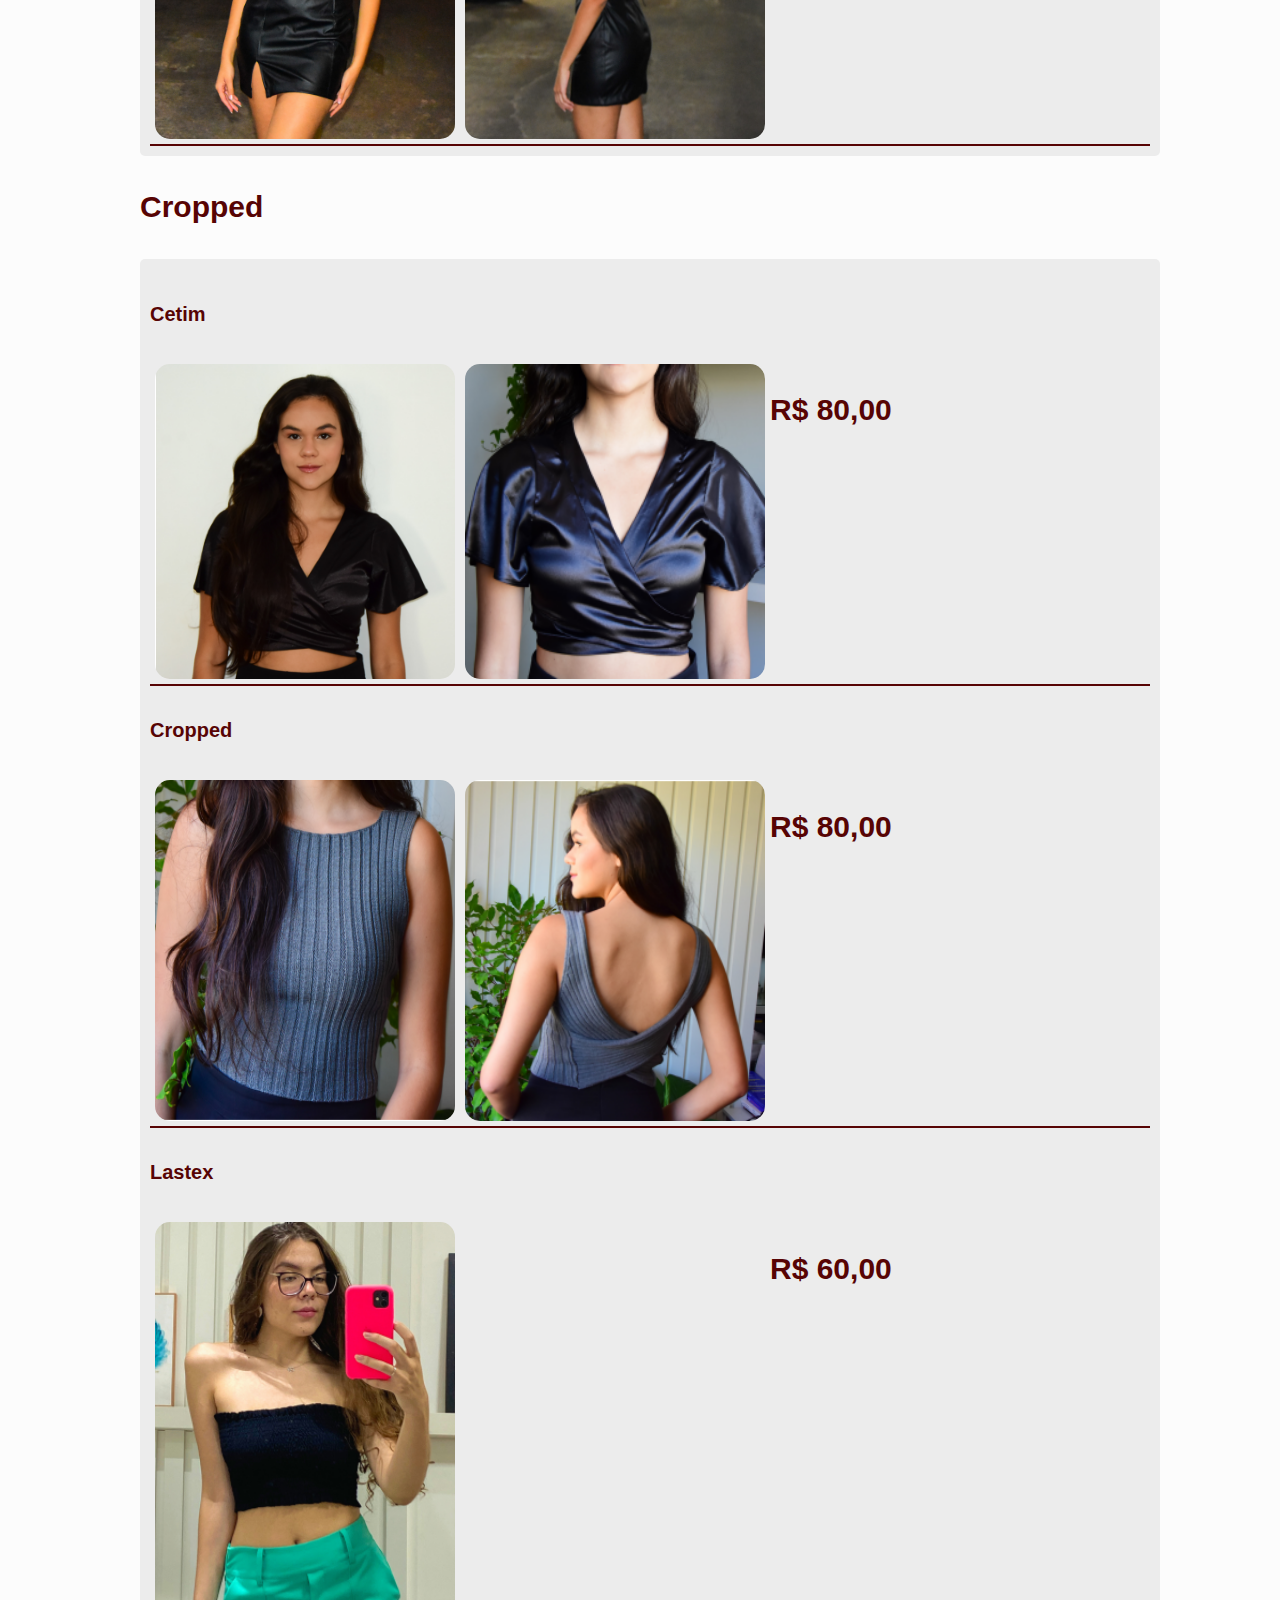
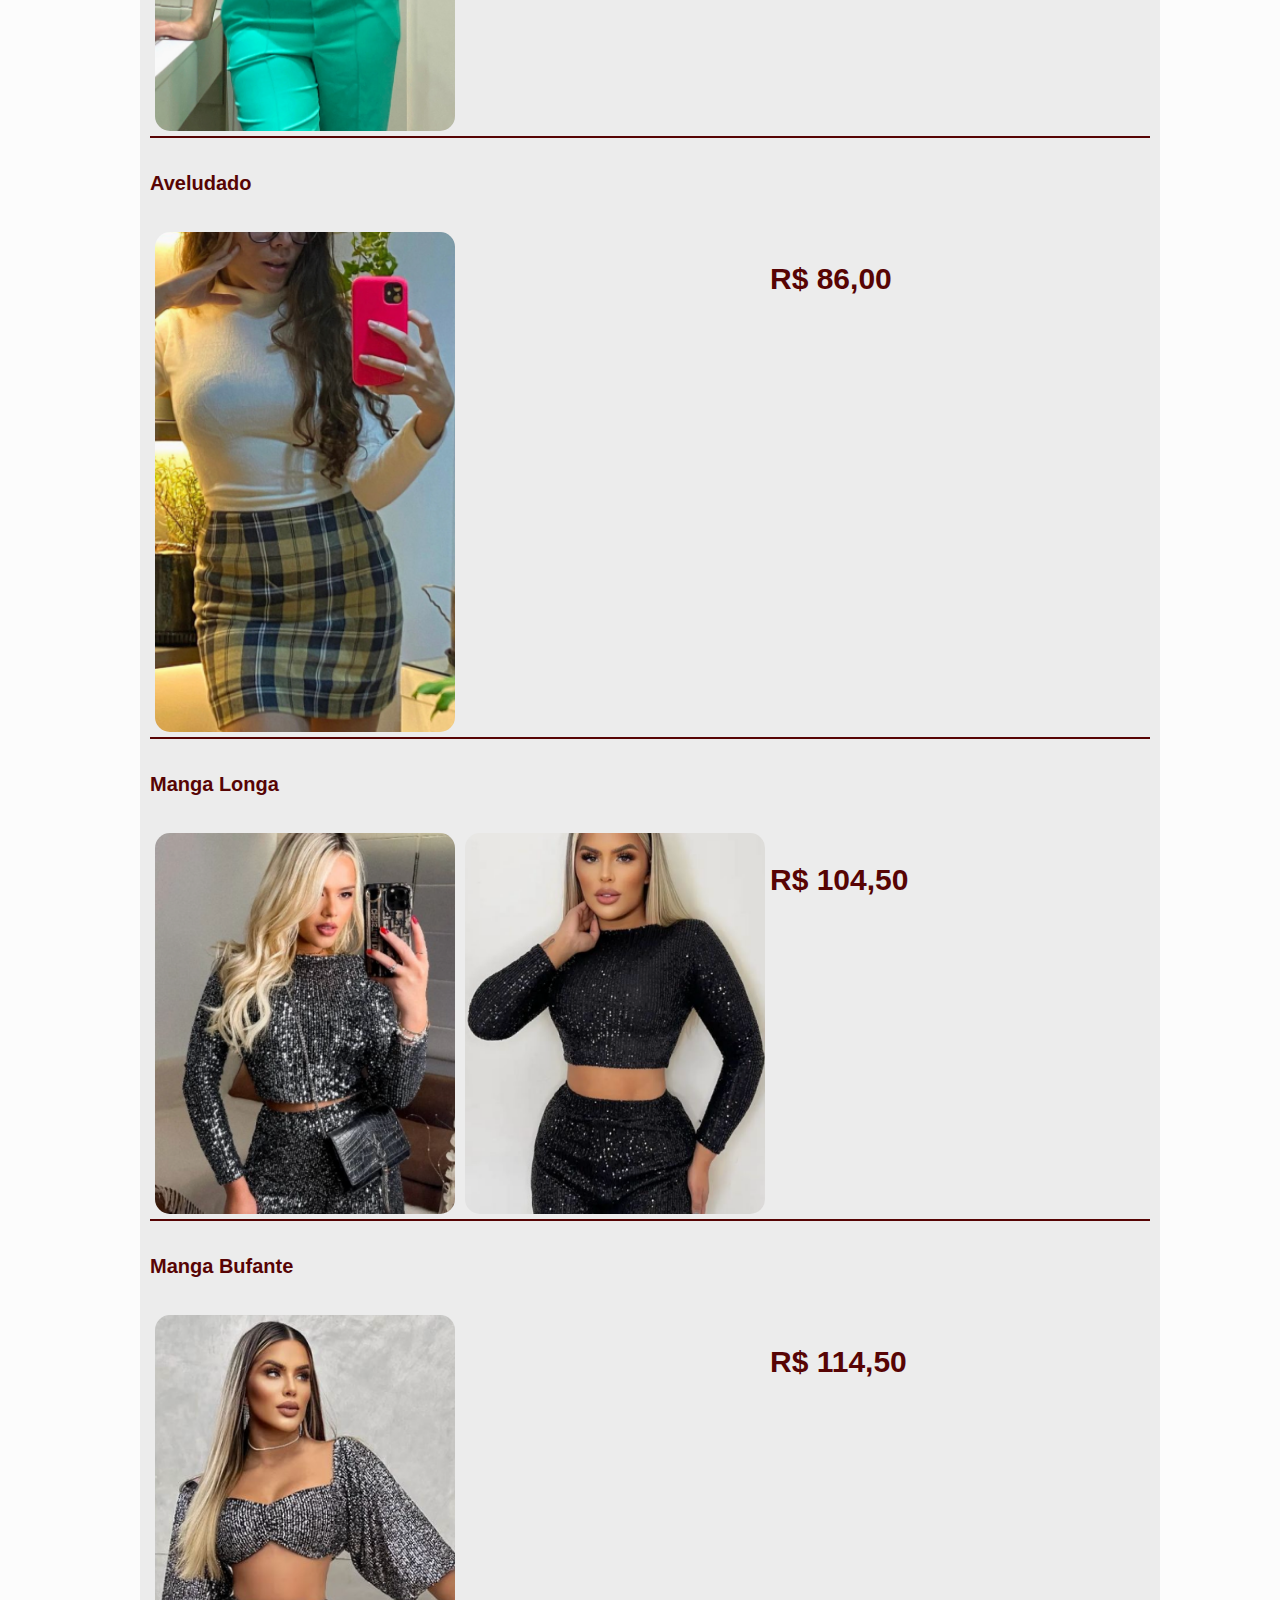
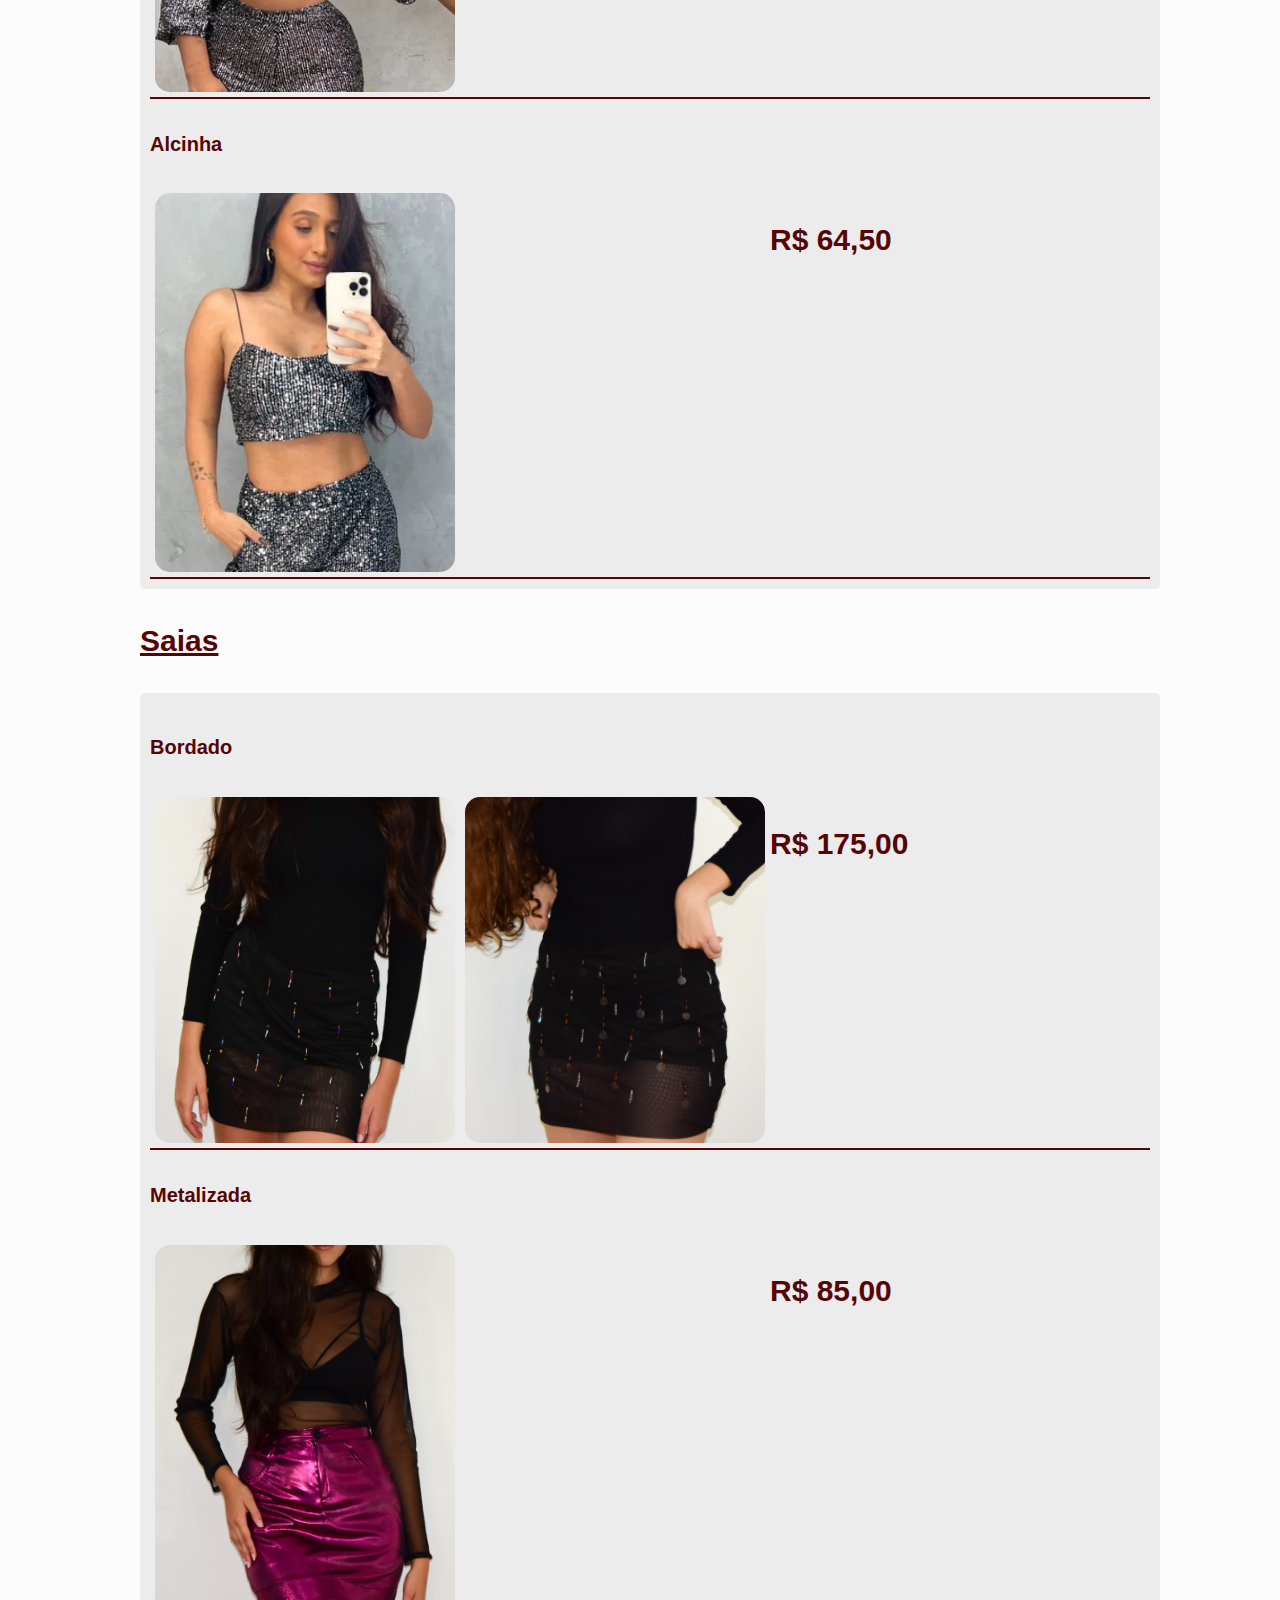
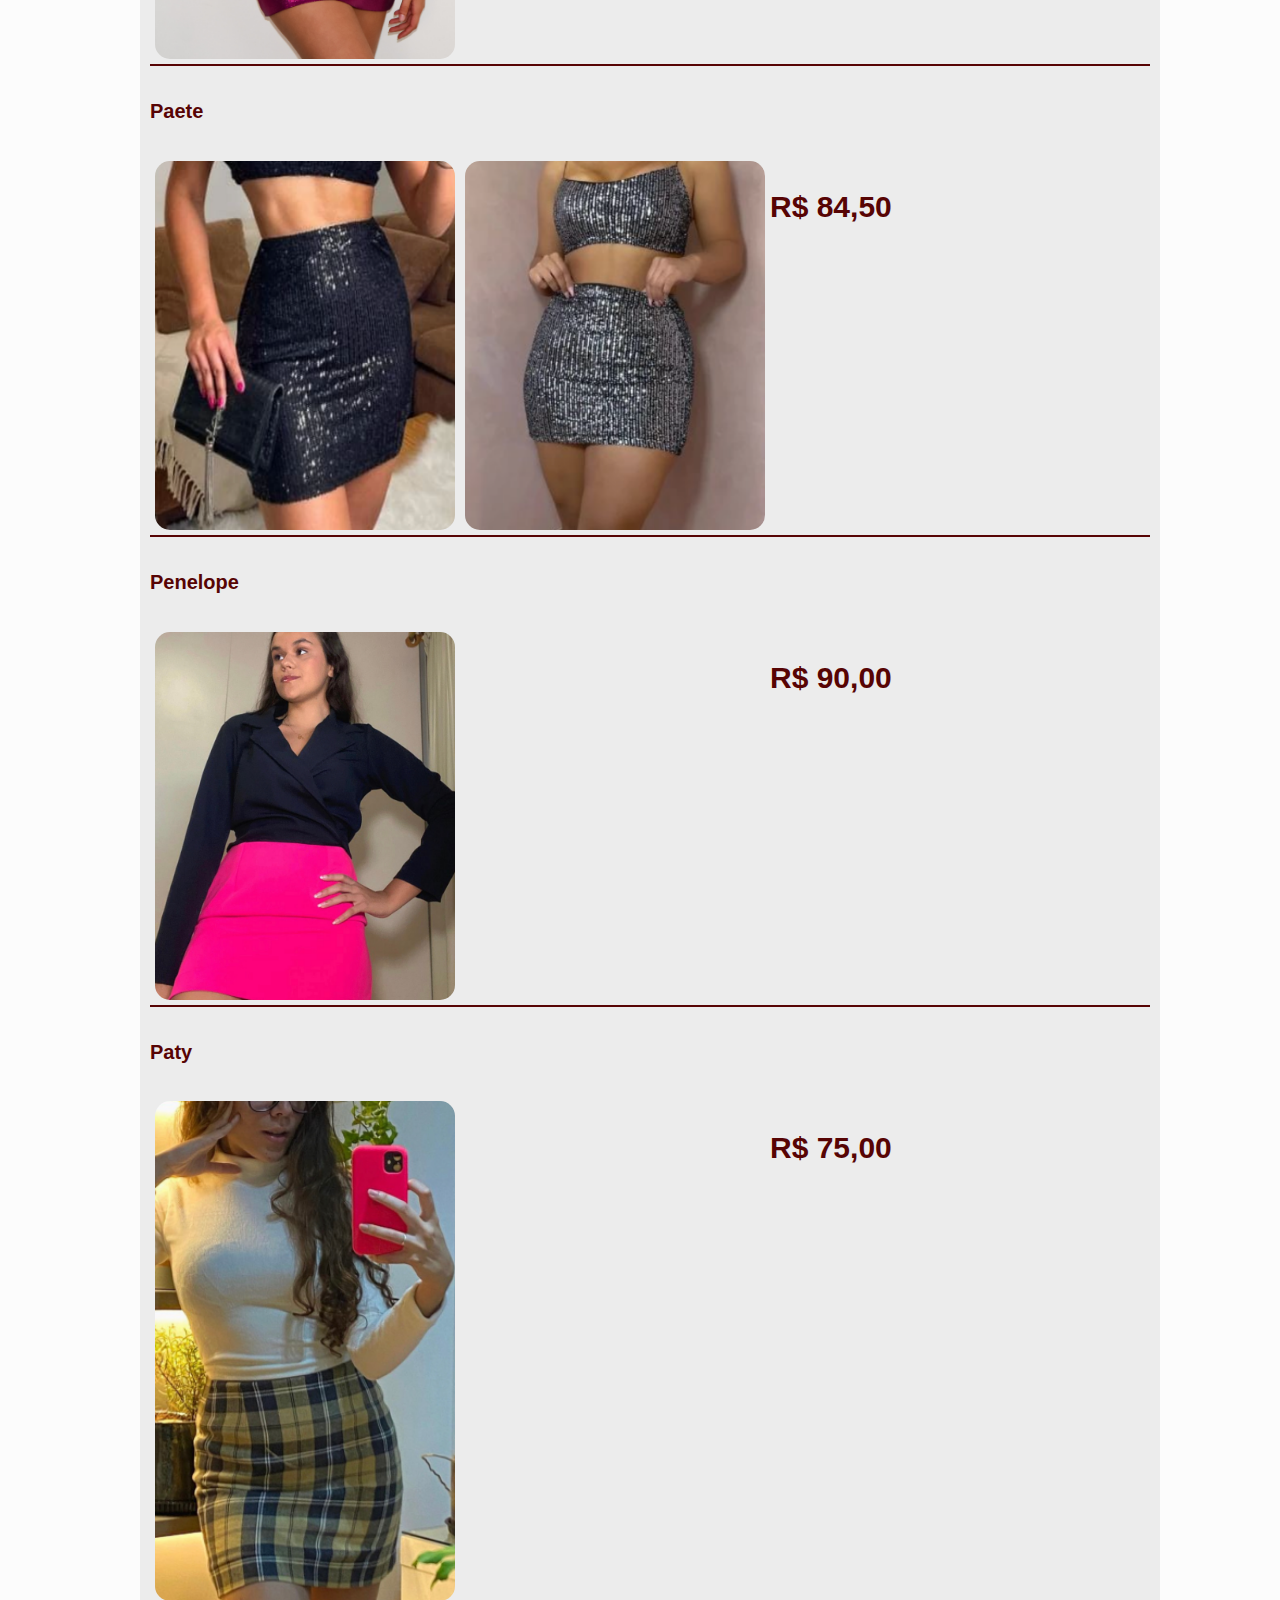
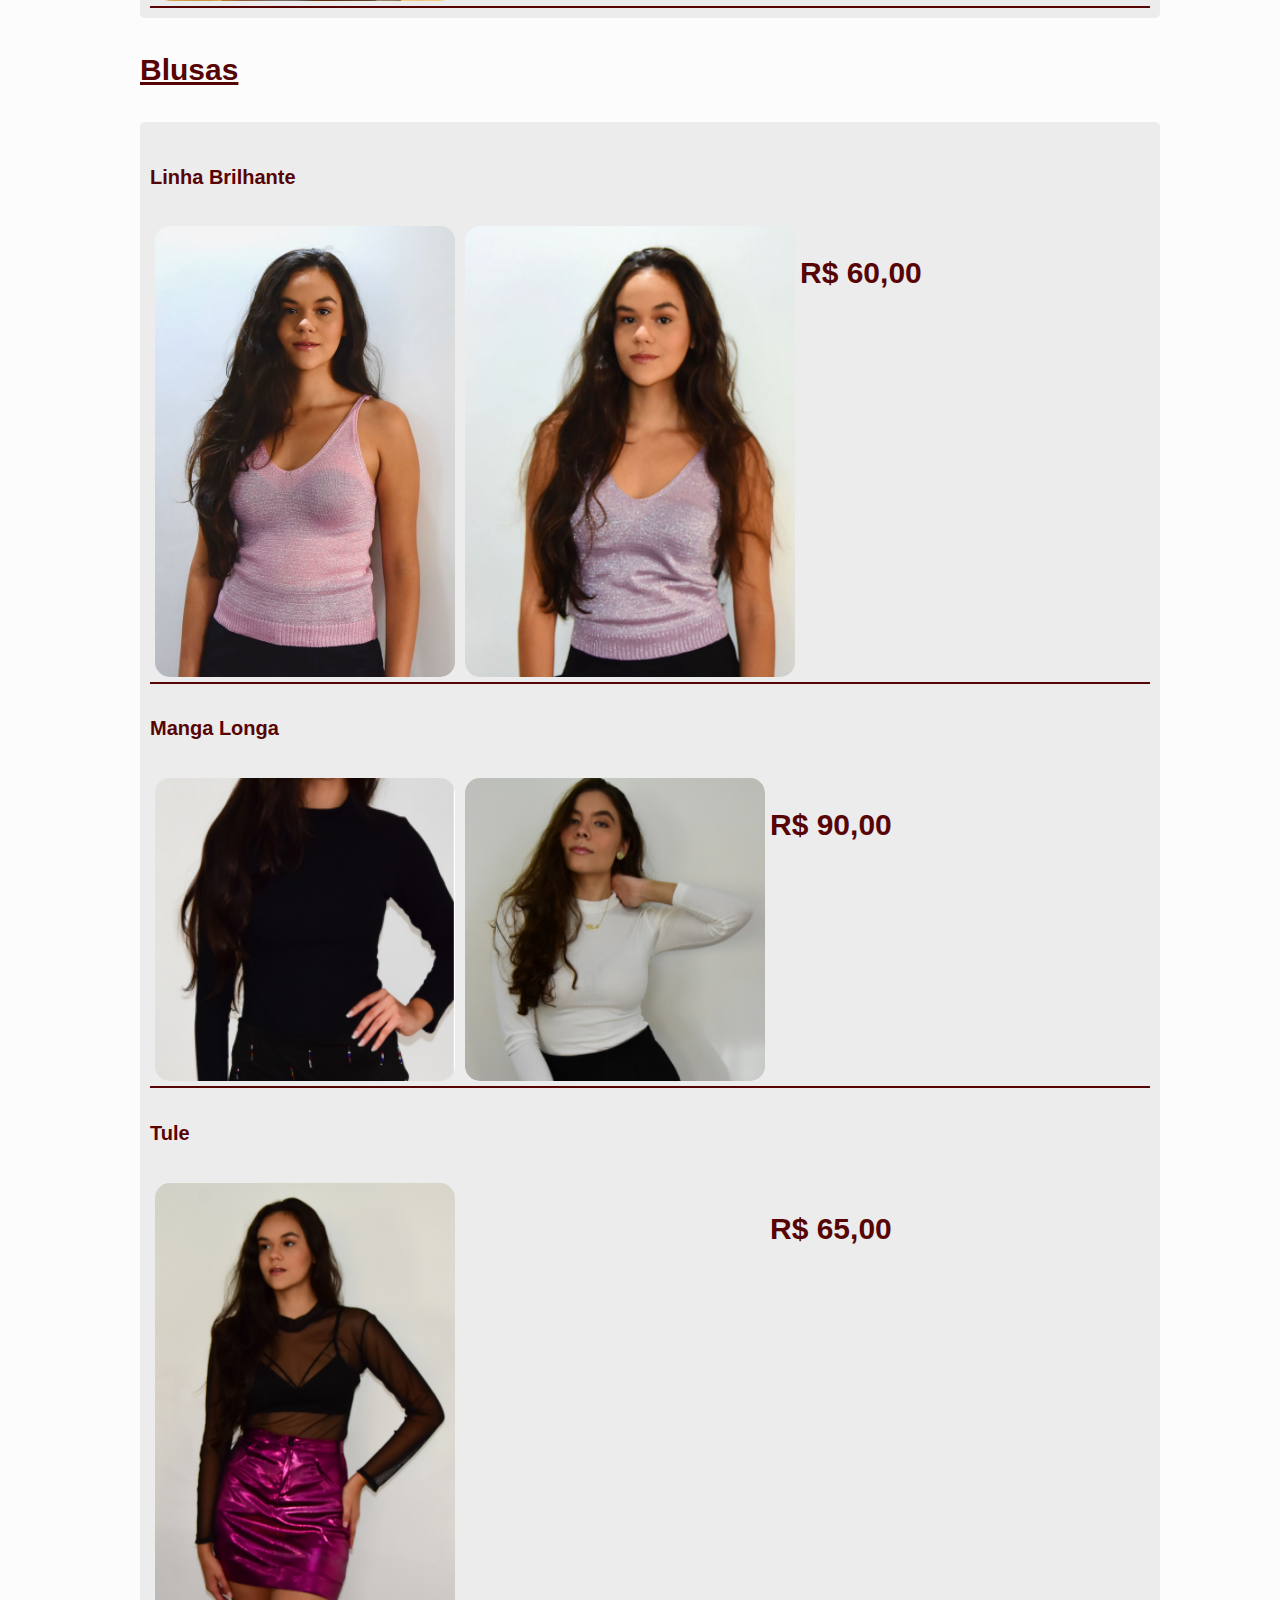
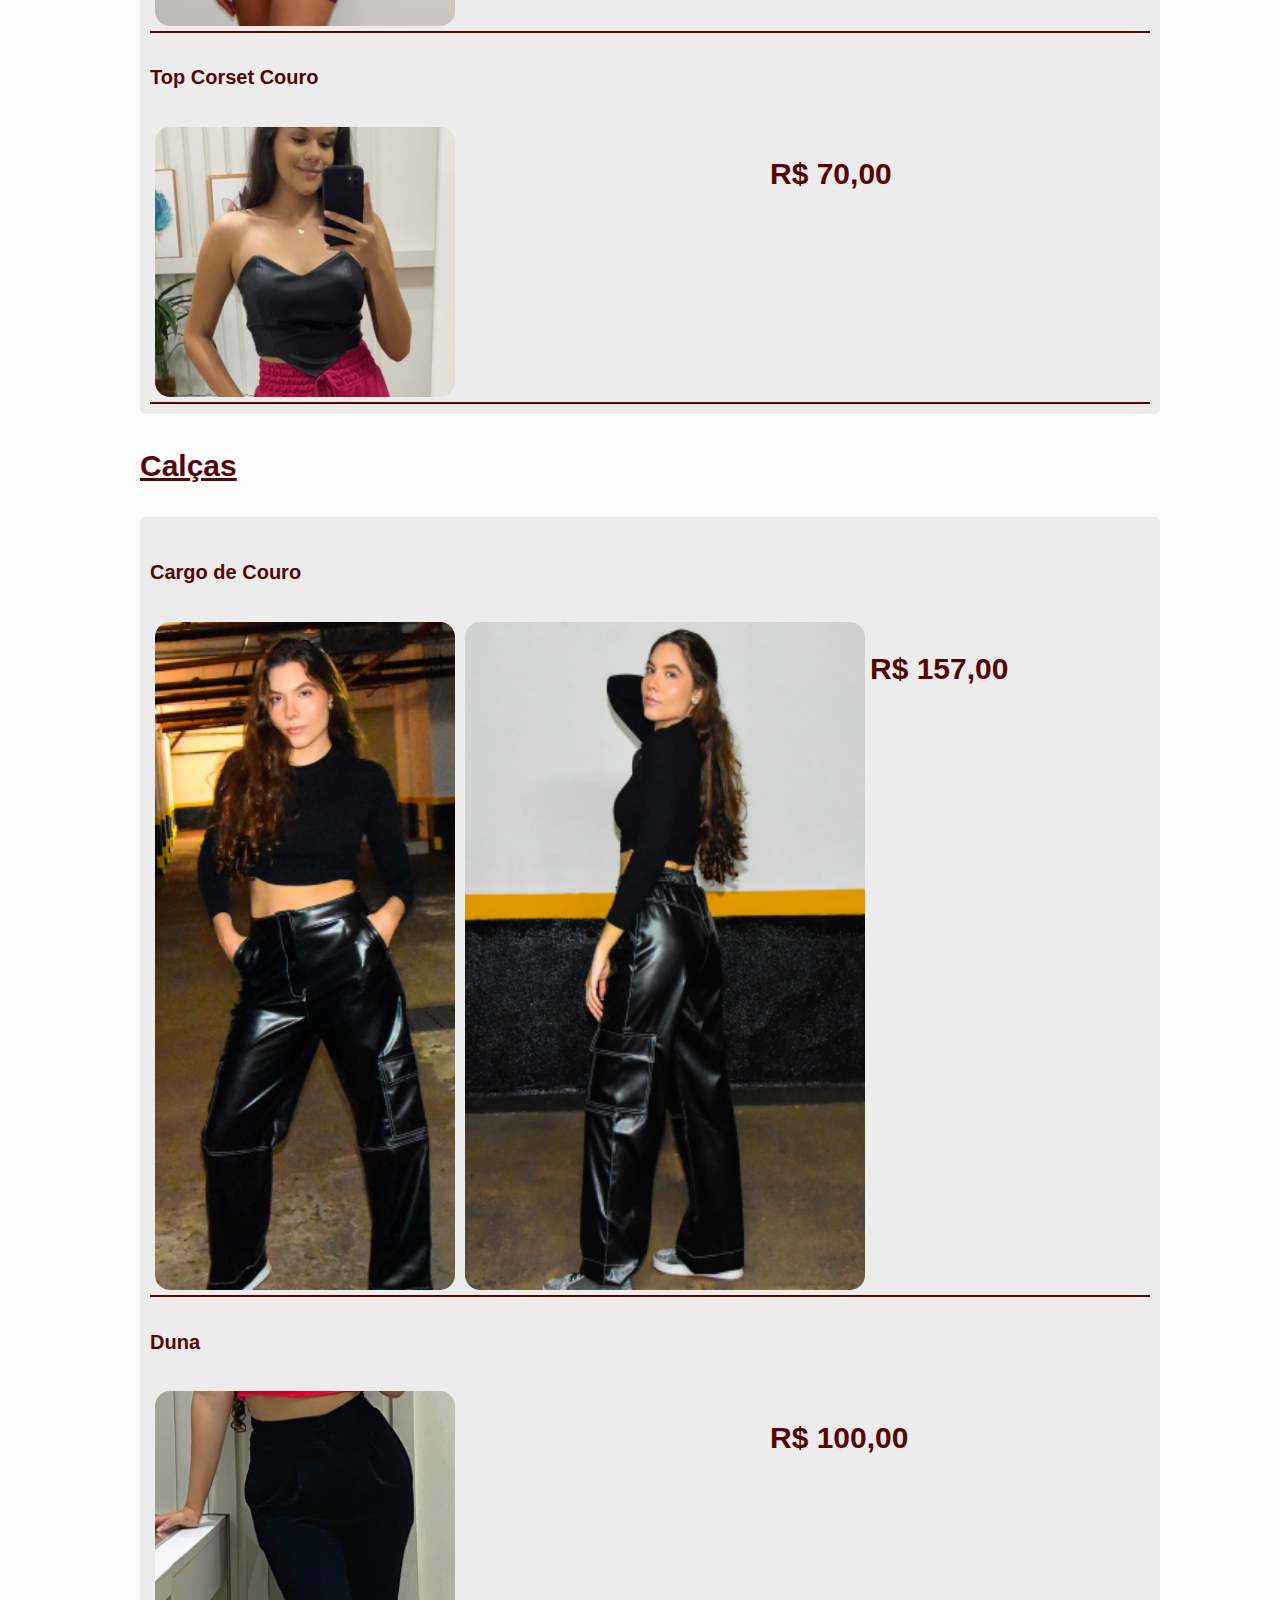
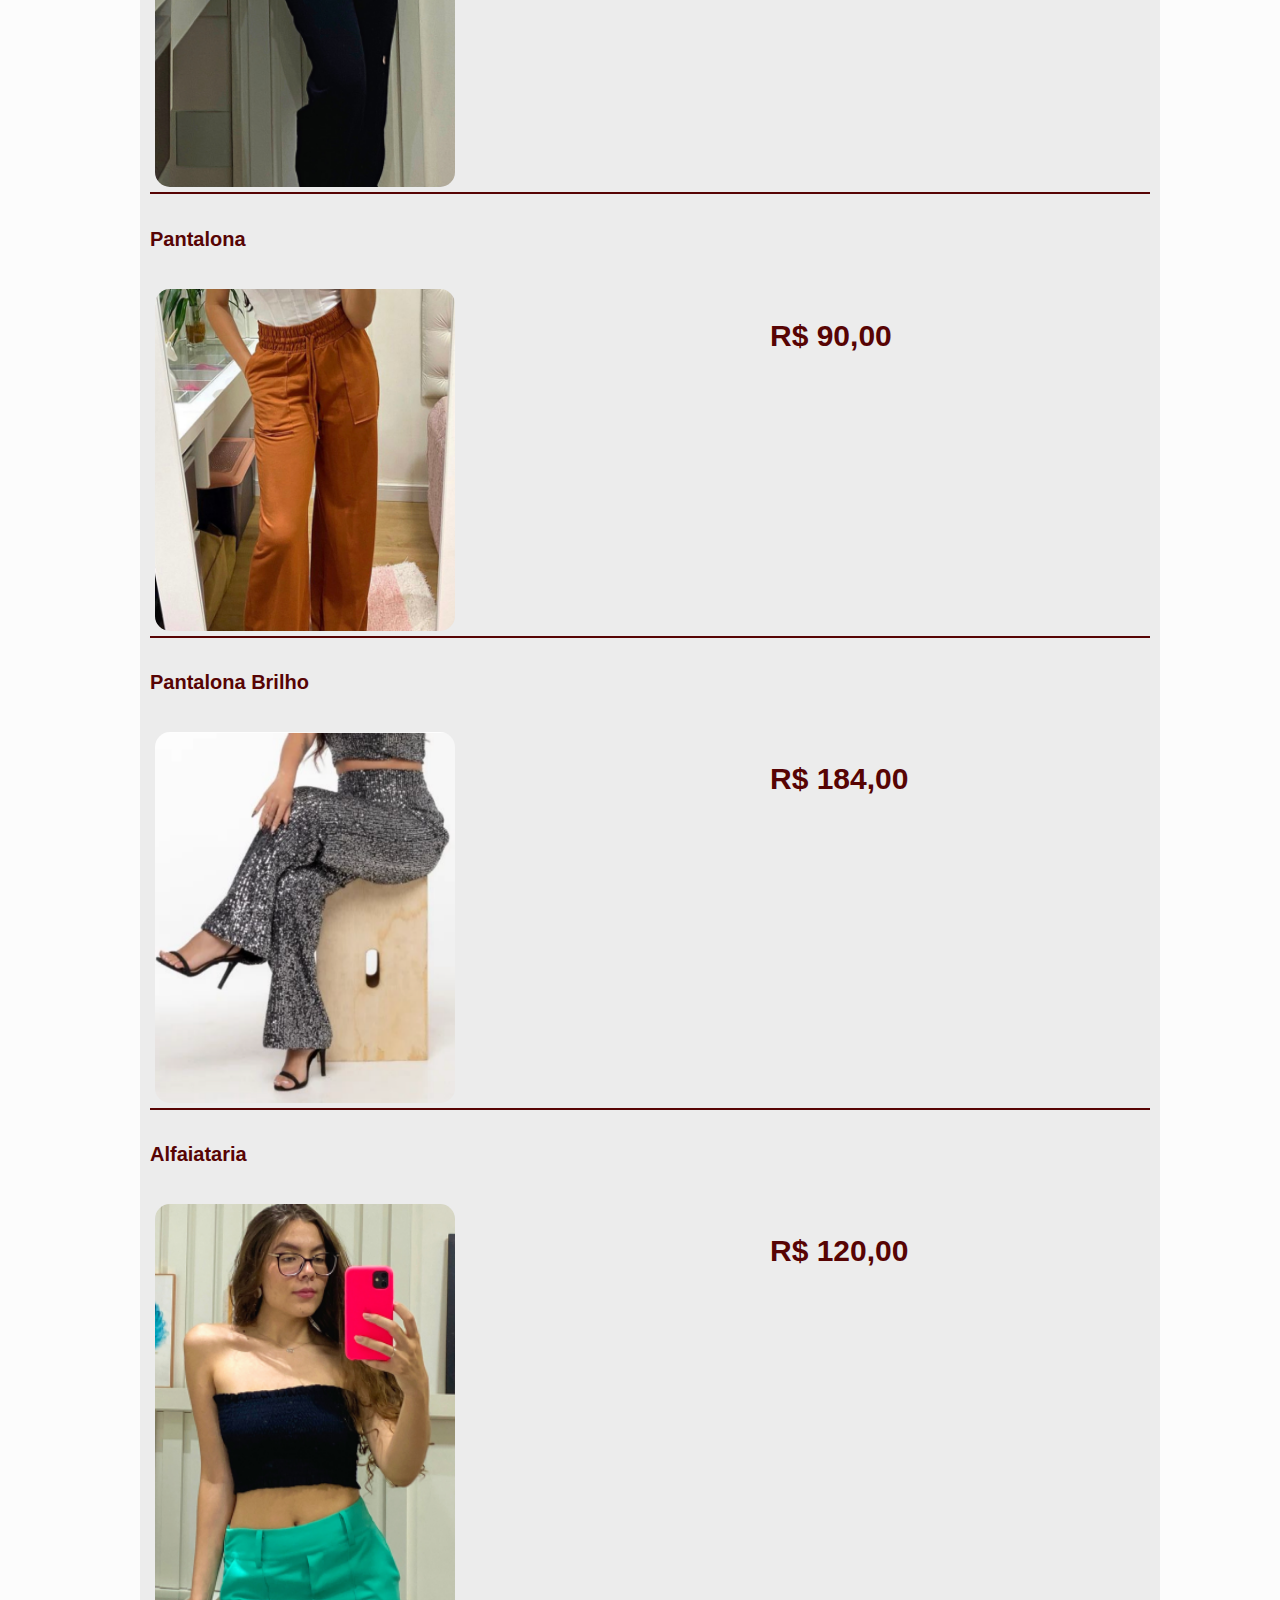
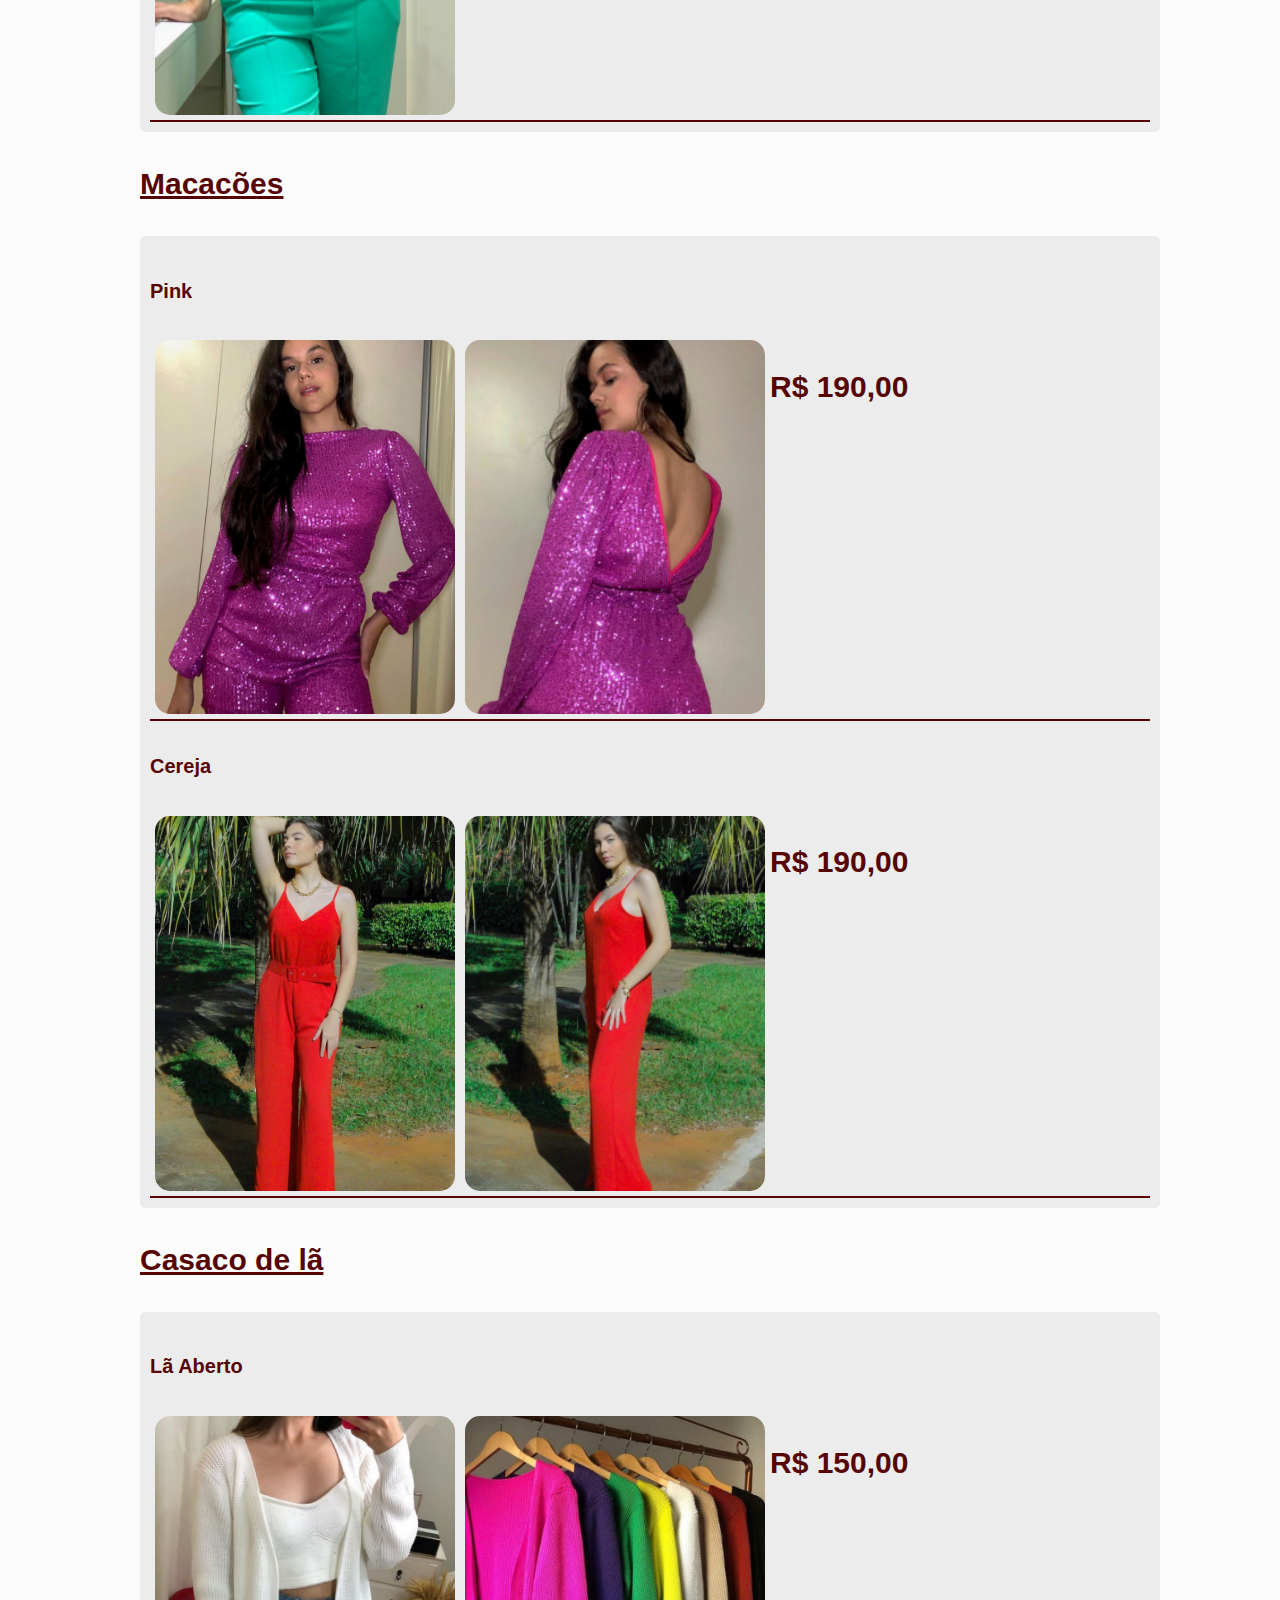
==== commit b5103297: "Update index.html" ====
--- a/index.html
+++ b/index.html
@@ -5,7 +5,7 @@
     <meta charset="UTF-8">
     <meta http-equiv="X-UA-Compatible" content="IE=edge">
     <meta name="viewport" content="width=device-width, initial-scale=1.0">
-    <title>Home</title>
+    <title>Creações Mujer</title>
     <link rel="stylesheet" href="style.css">
 </head>
 
@@ -53,7 +53,7 @@
         <h2>R$ 166,00</h2>
         </div>
         <div class="linha"></div>
-        <h4><u>Cropped</u></h4>
+        <h4>Cropped</h4>
         <div class="home">
             <img src="blazer_cropped.png" alt="">
             <img src="blazer_cropped2.png" alt="">
@@ -64,21 +64,21 @@
 
         <h2 id="vestido"><u>Vestidos</u></h2>
         <div class="box2">
-            <h4><u>Ana Clara</u></h4>
+            <h4>Ana Clara</h4>
             <div class="home">
                 <img src="vestido_ana.png" alt="">
                 <img src="vestido_ana2.png" alt="">
                 <h2>R$ 136,00</h2>
             </div>
             <div class="linha"></div>
-            <h4><u>Prateado</u></h4>
+            <h4>Prateado</h4>
             <div class="home">
                 <img src="vestido_prateado.png" alt="">
                 <img src="vestido_prateado2.png" alt="">
                 <h2>R$ 145,00</h2>
             </div>
             <div class="linha"></div>
-            <h4><u>Sofia</u></h4>
+            <h4>Sofia</h4>
             <div class="home">
                 <img src="vestido_sofia.png" alt="">
                 <img src="vestido_sofia2.png" alt="">
@@ -332,4 +332,4 @@
     </div>
 </body>
 
-</html>+</html>
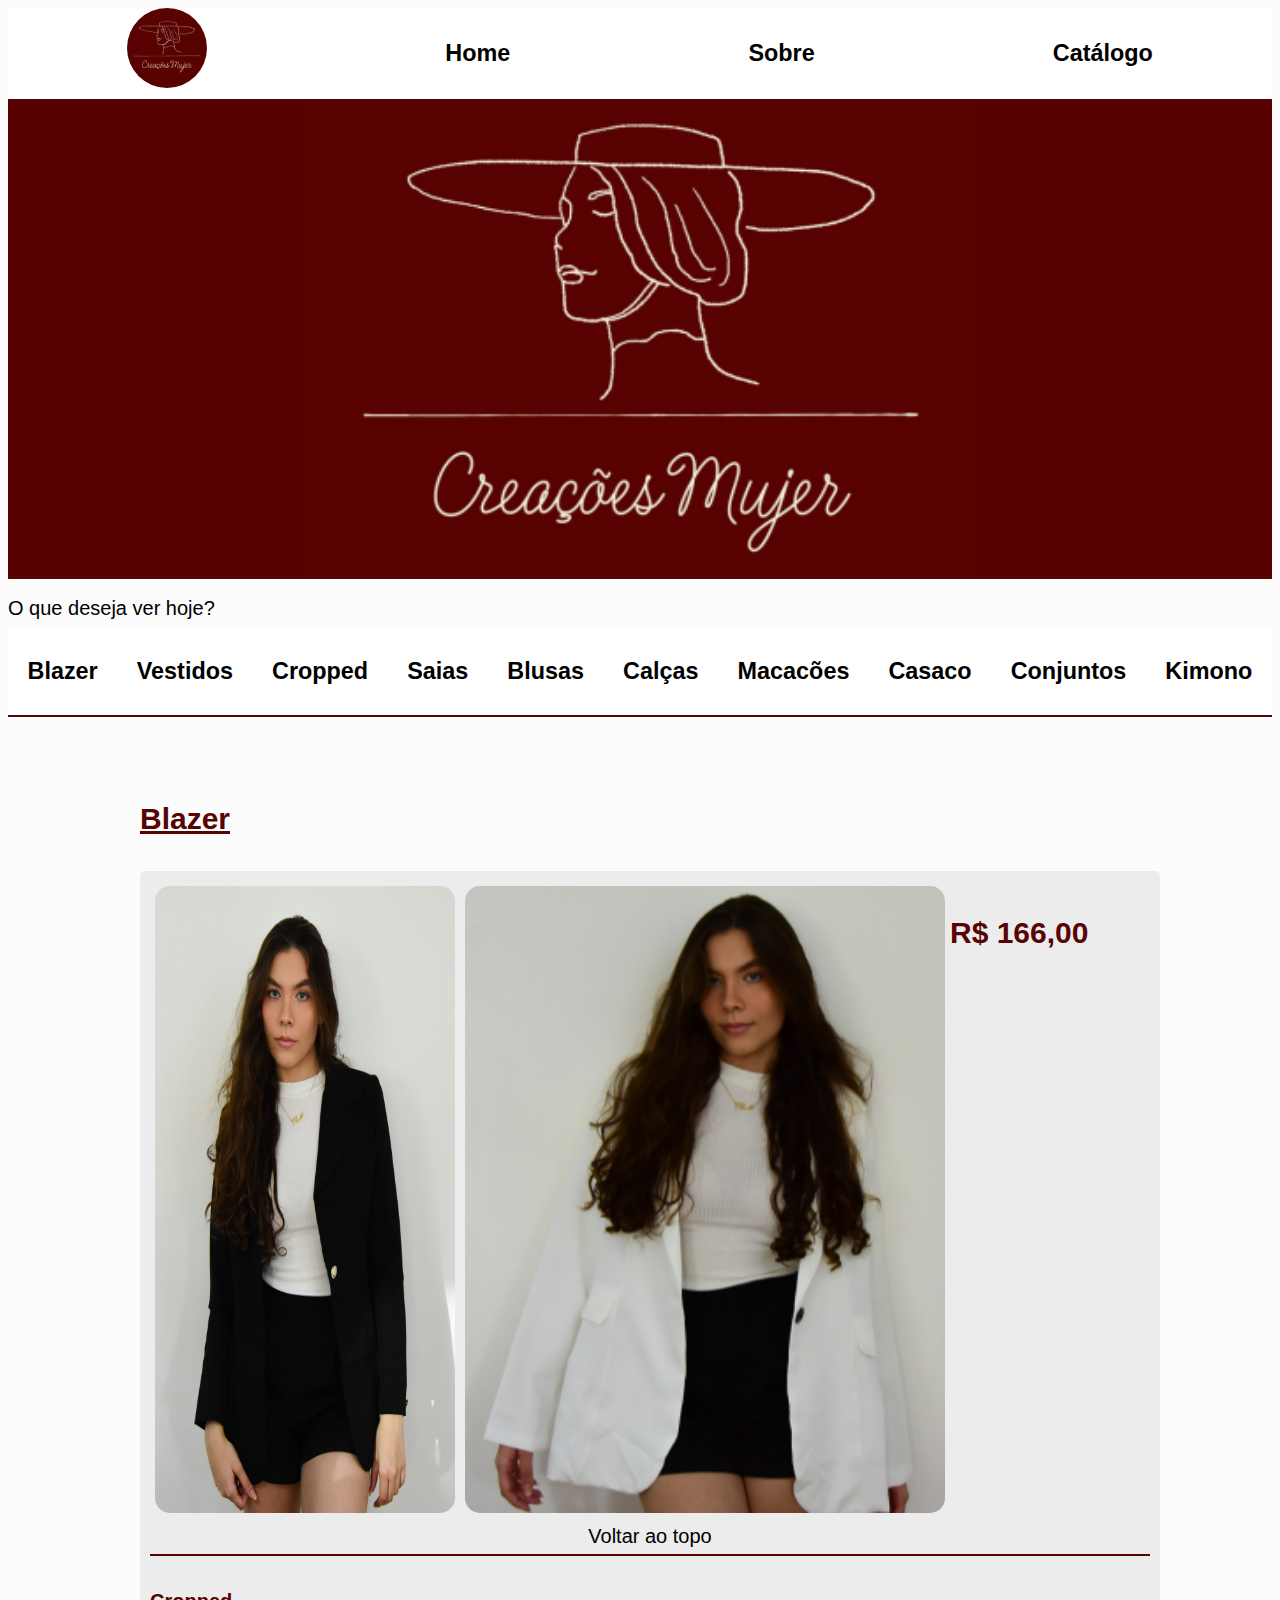
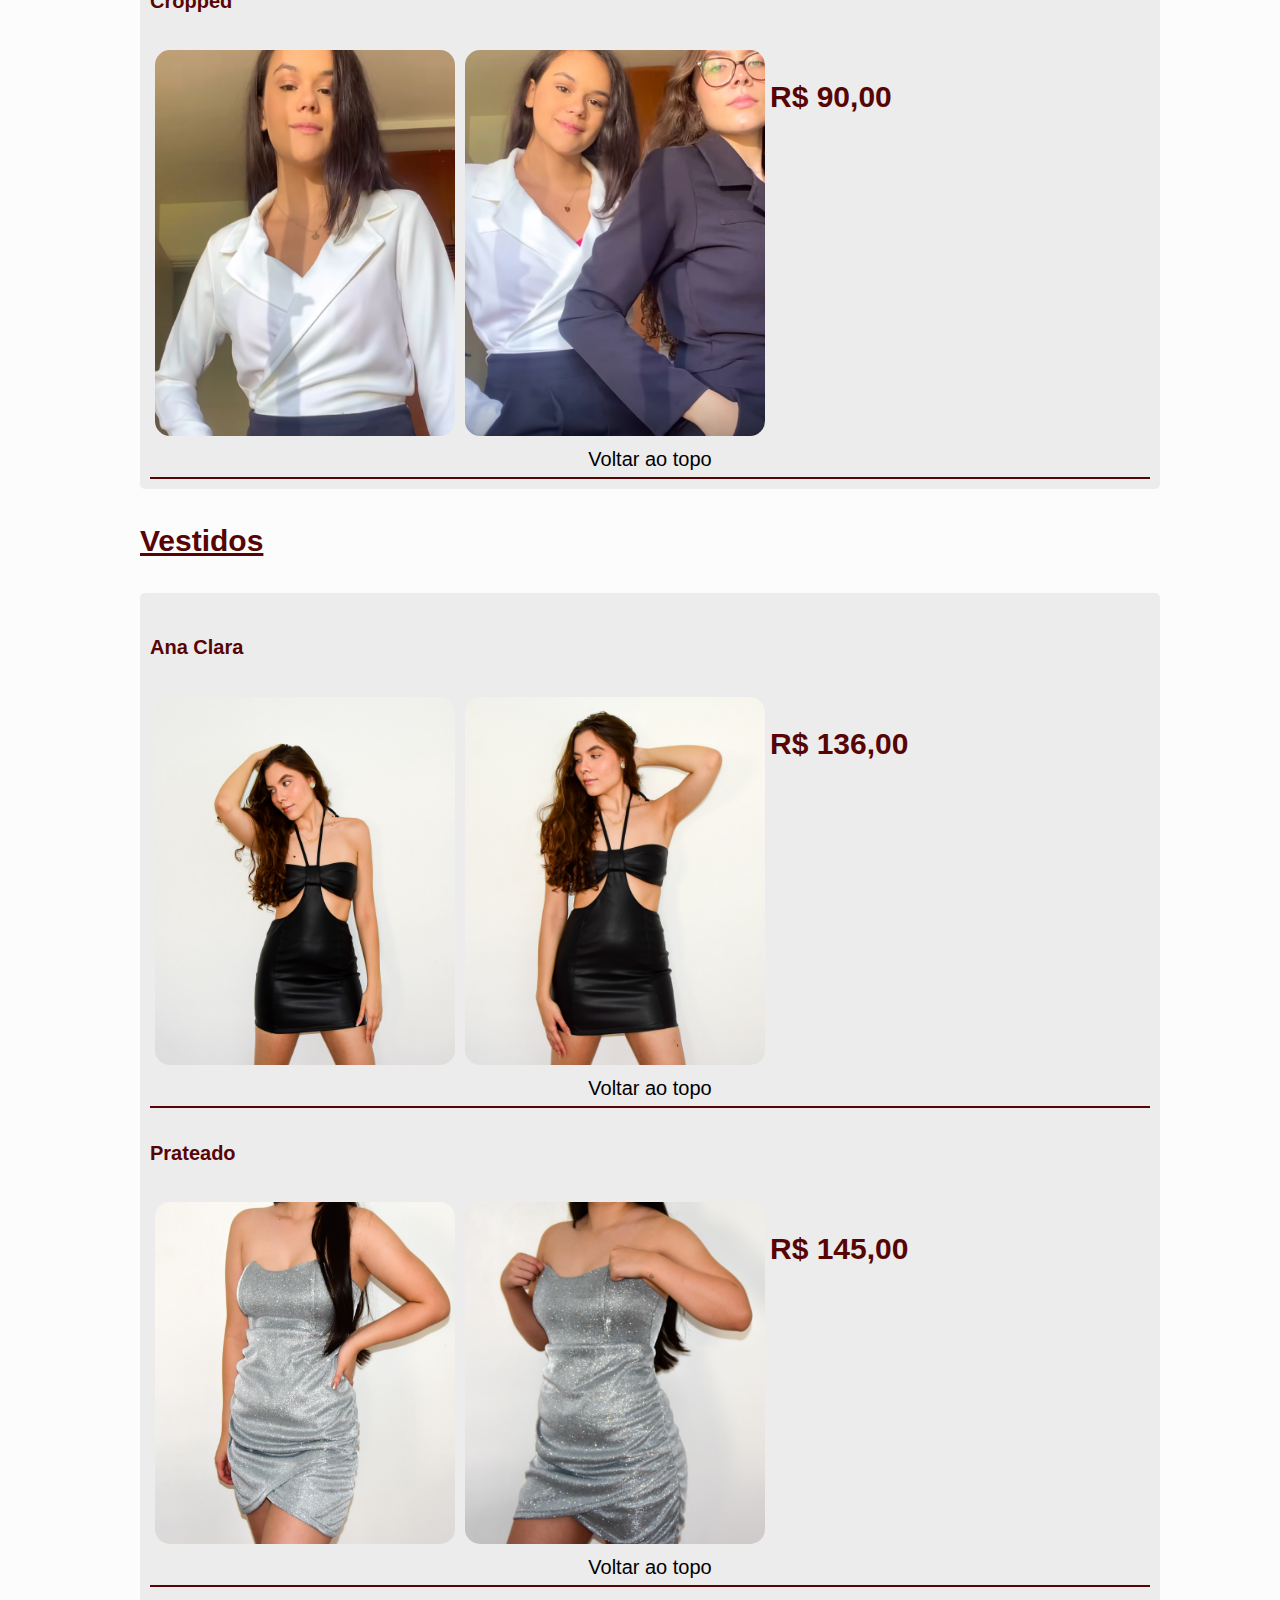
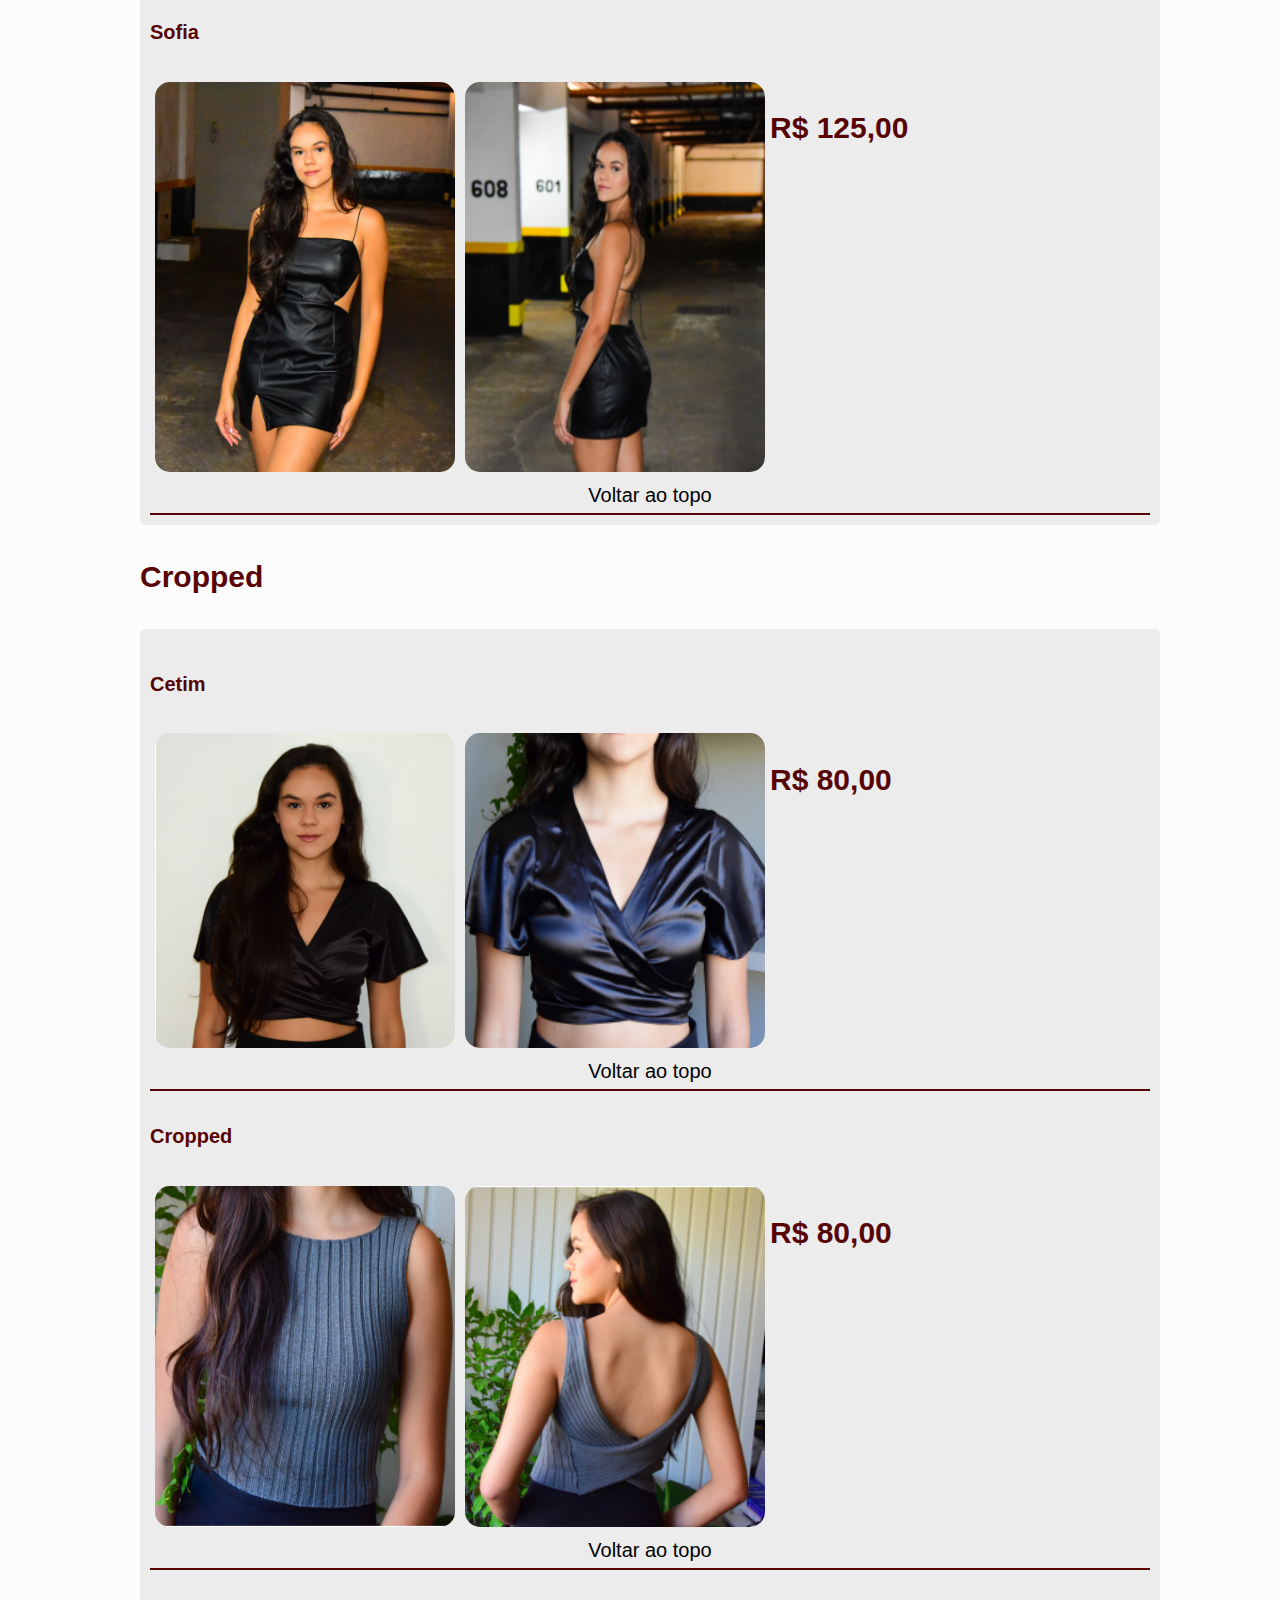
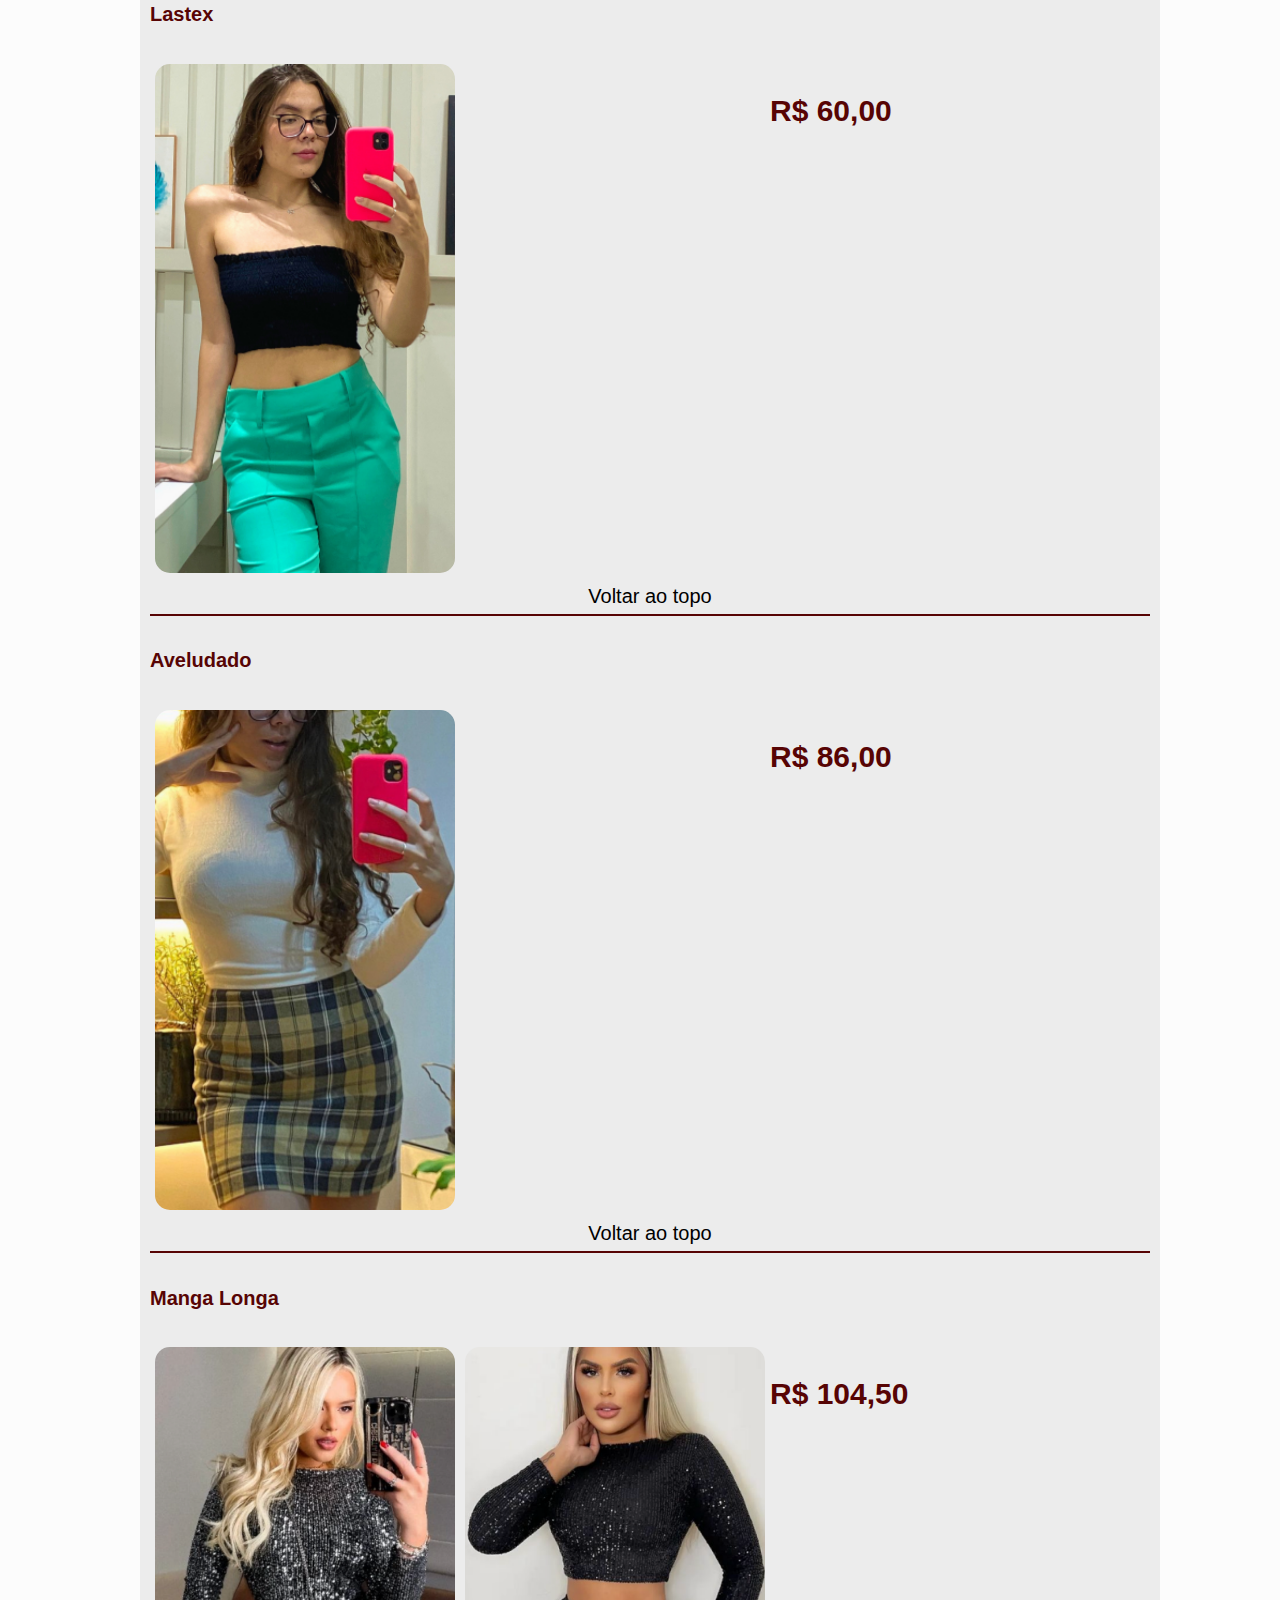
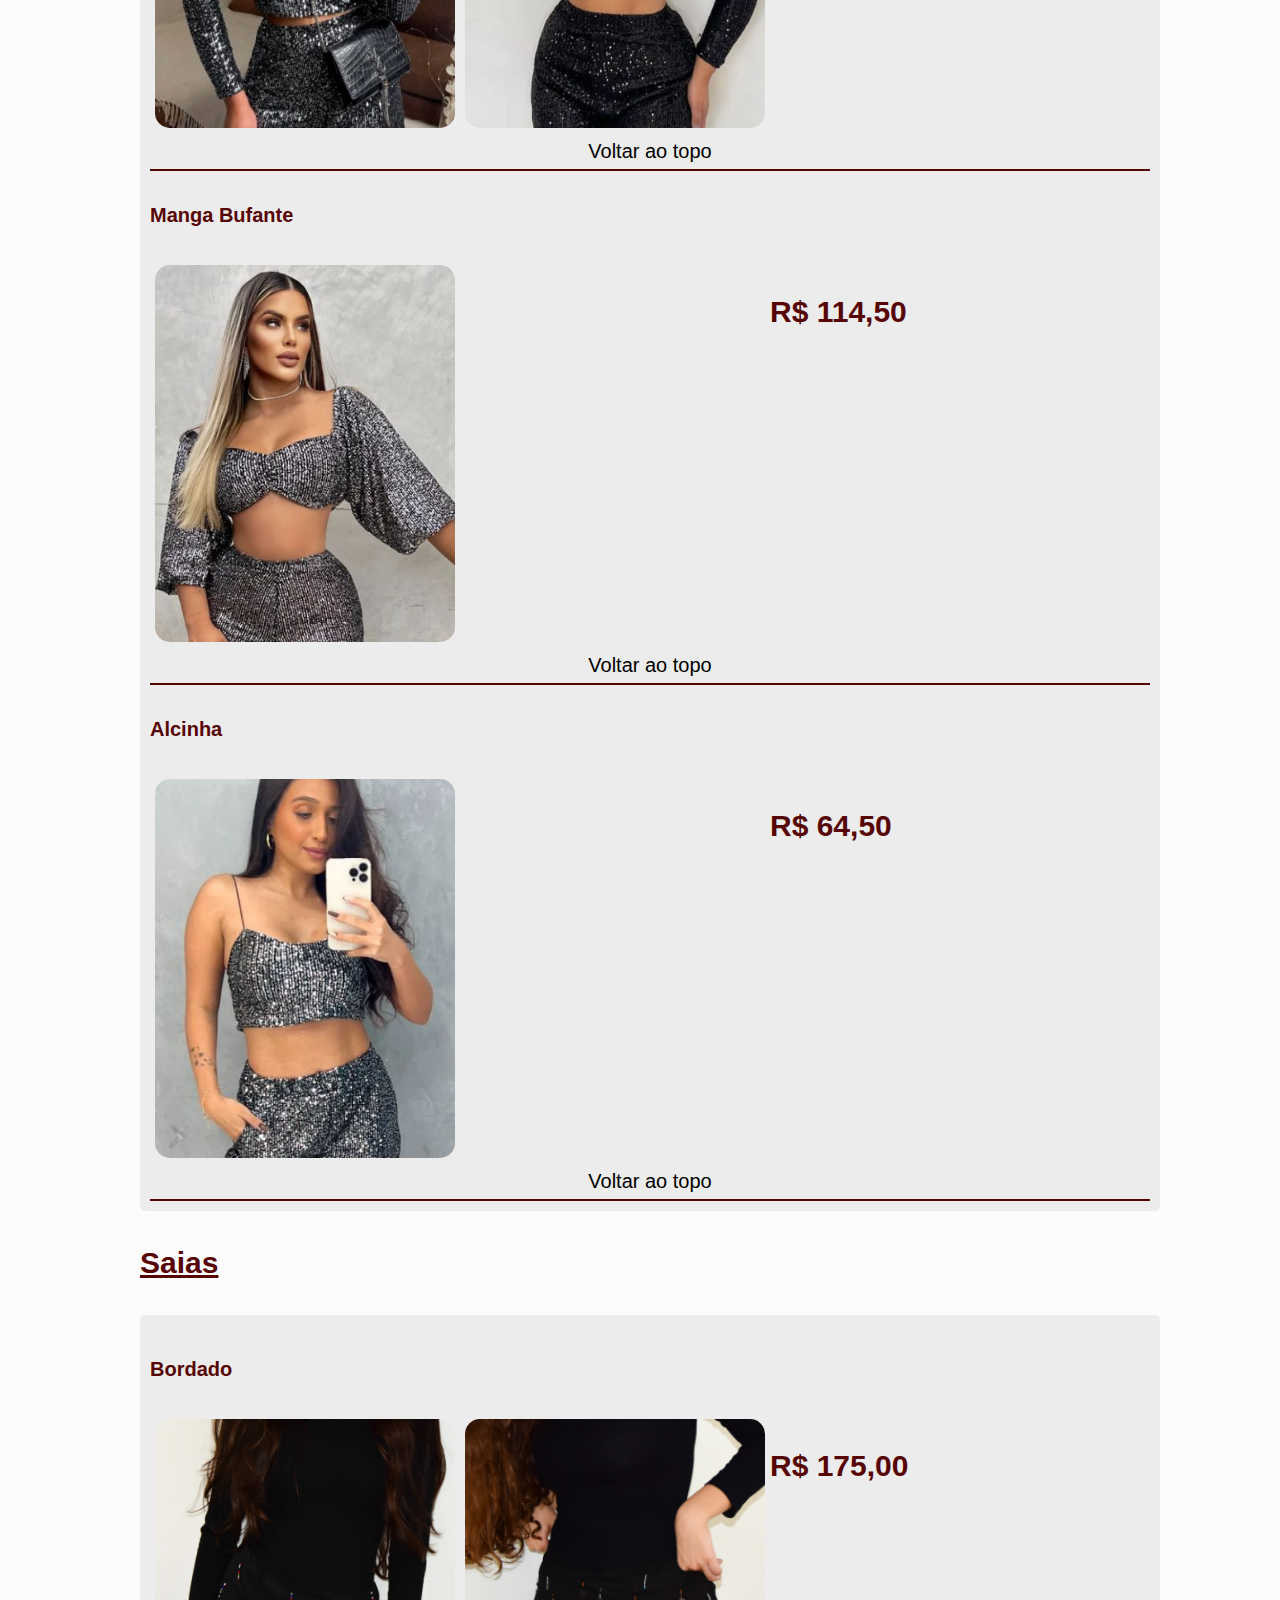
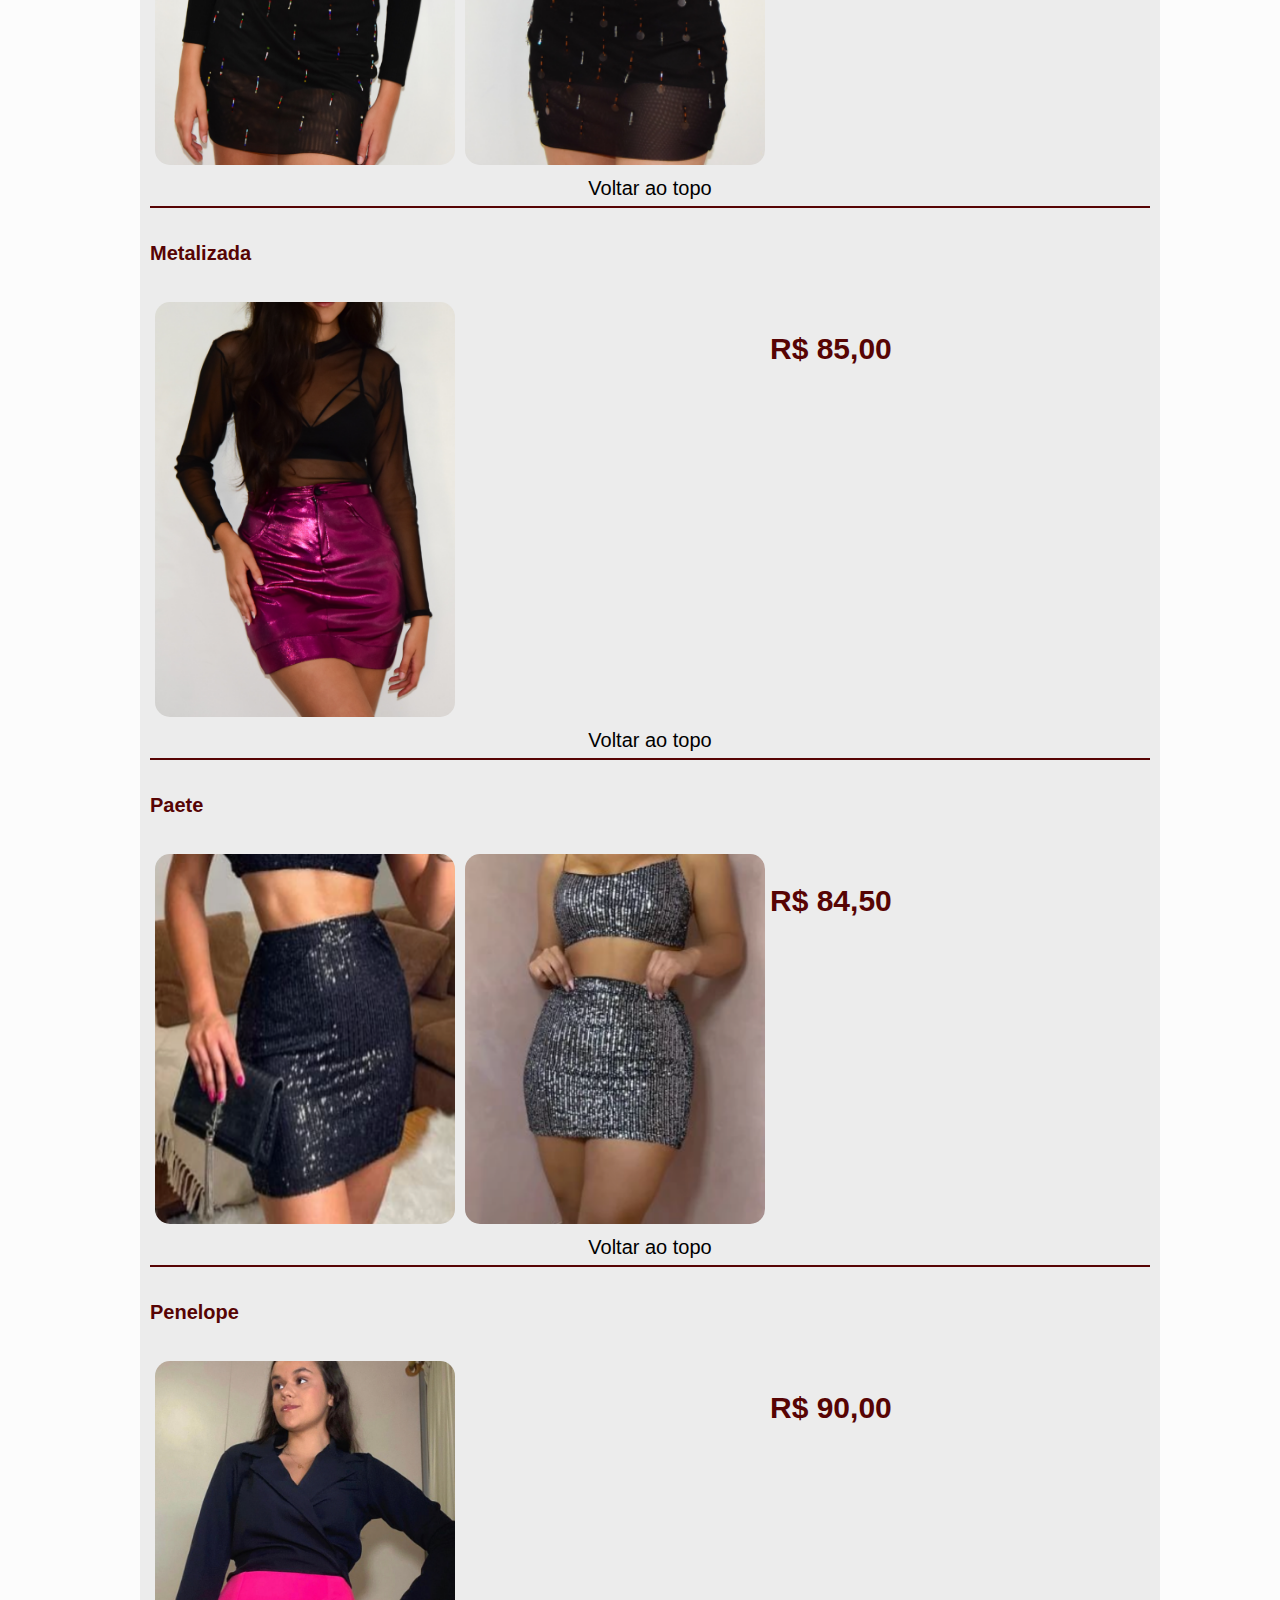
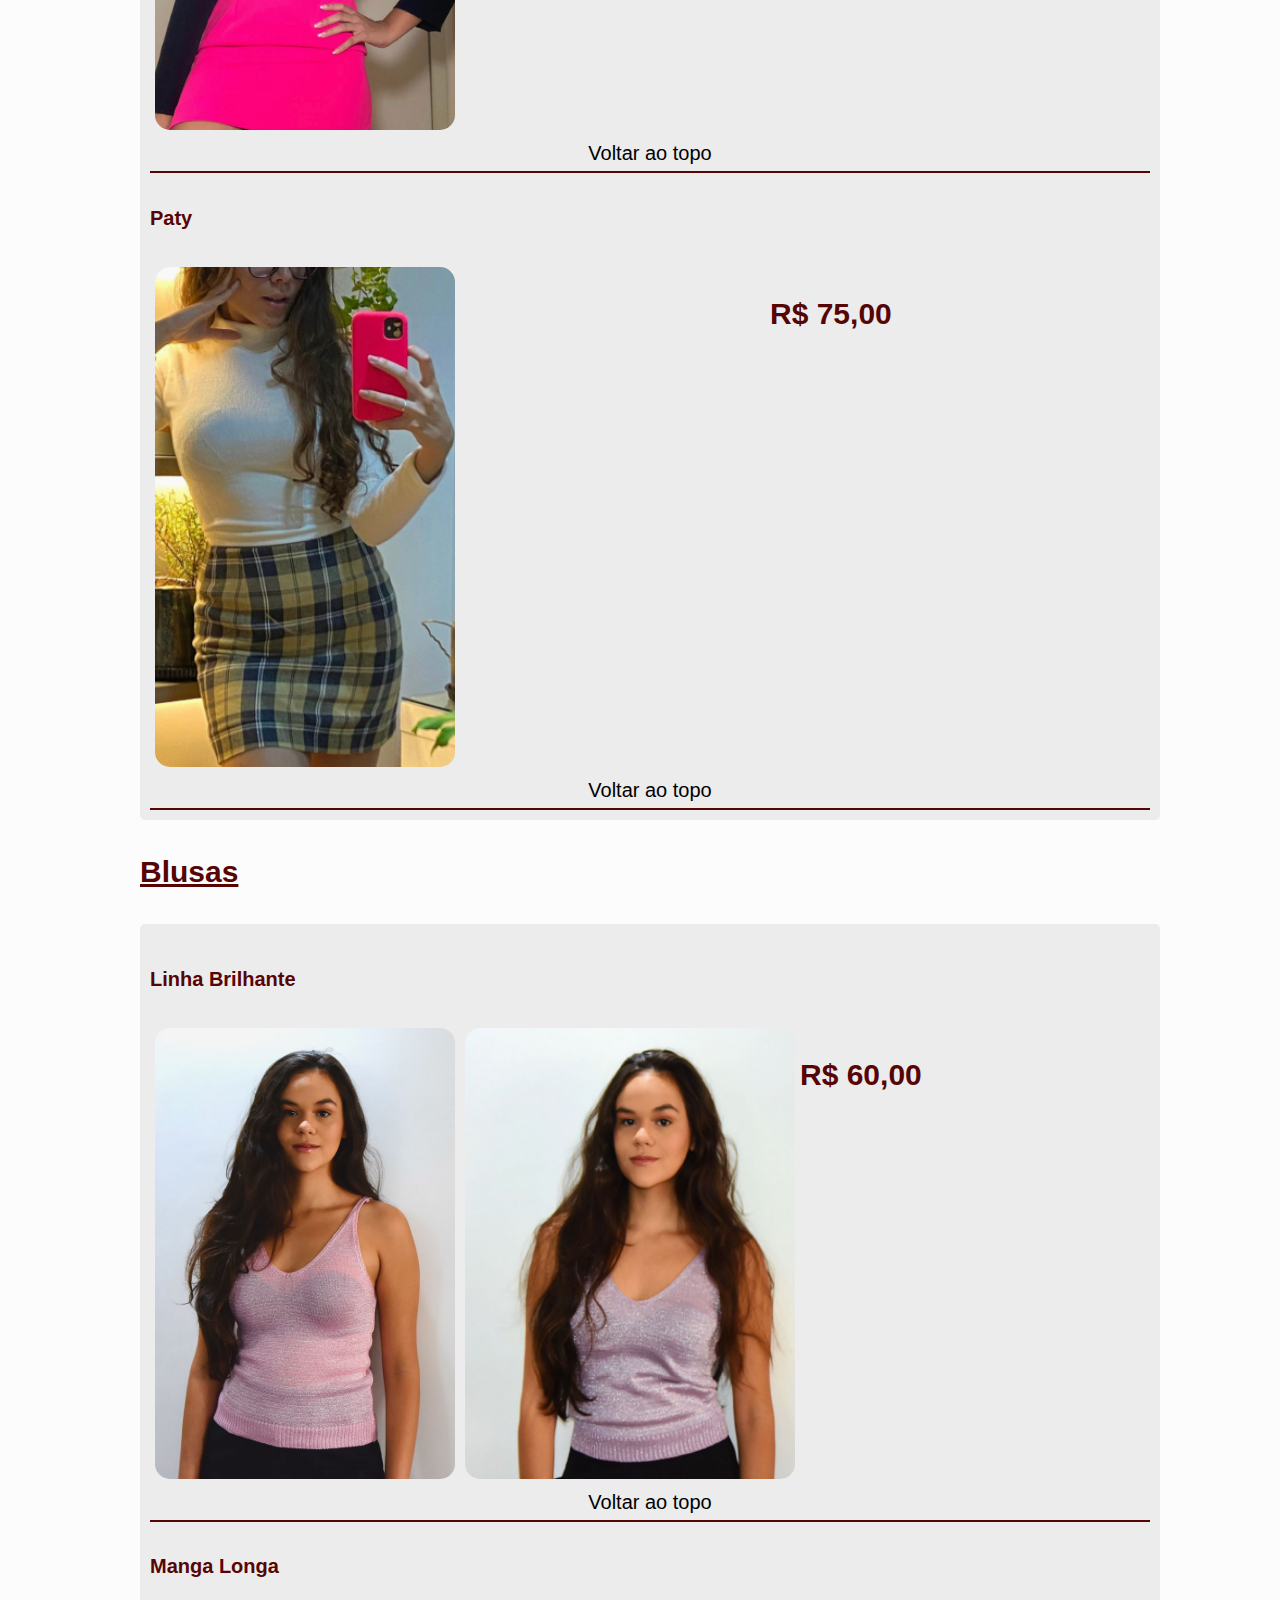
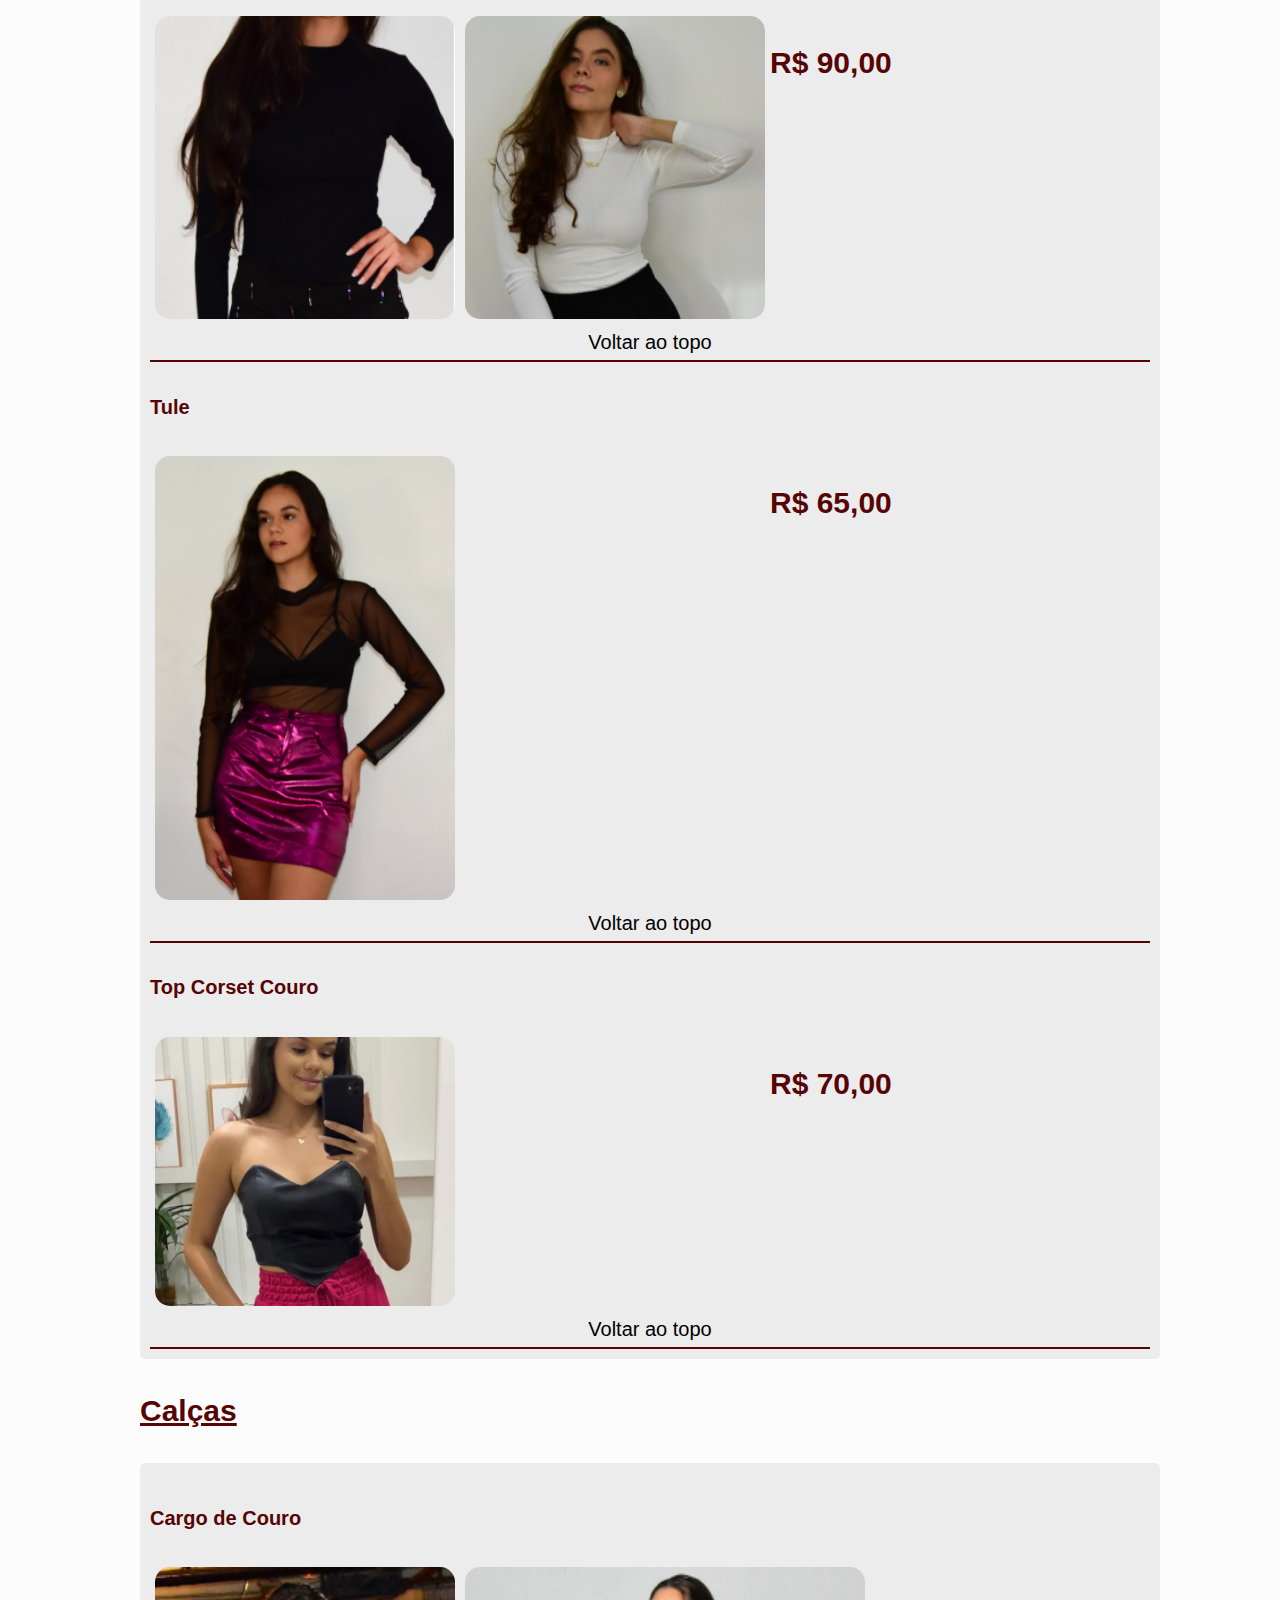
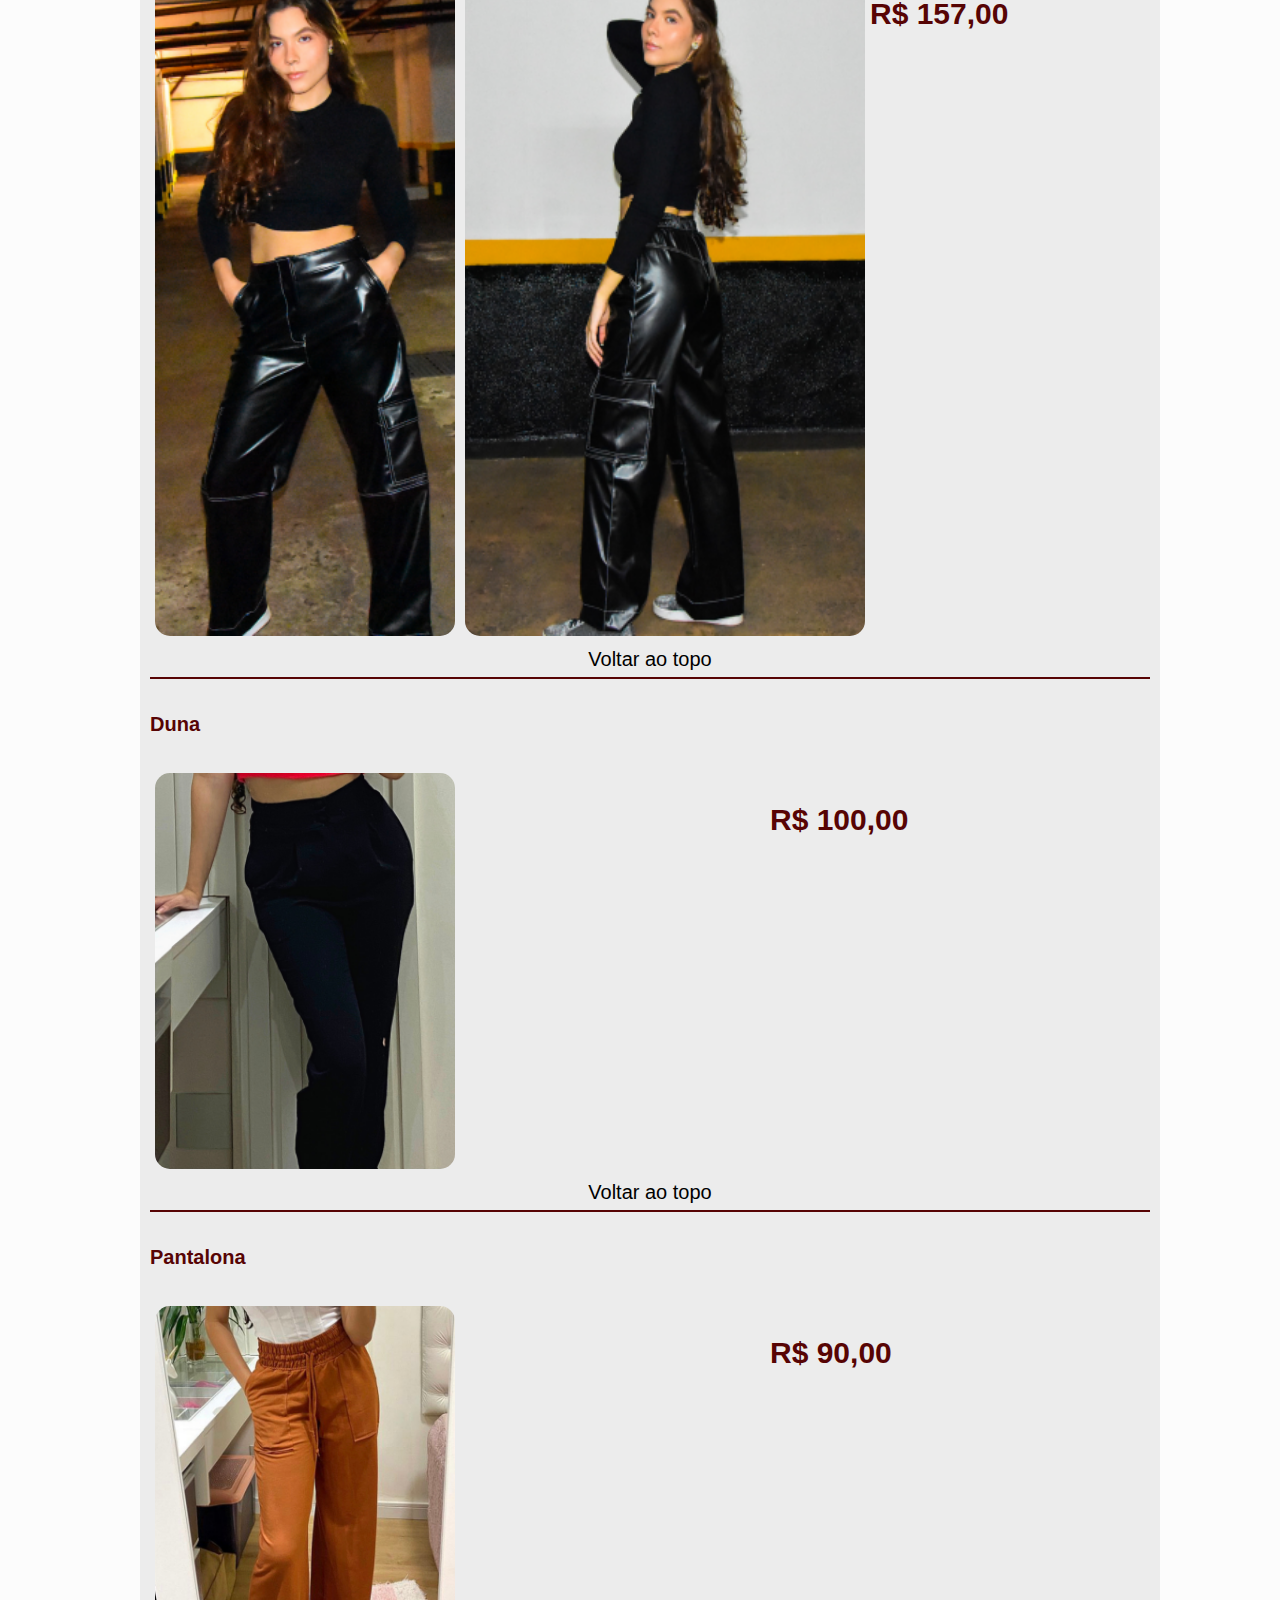
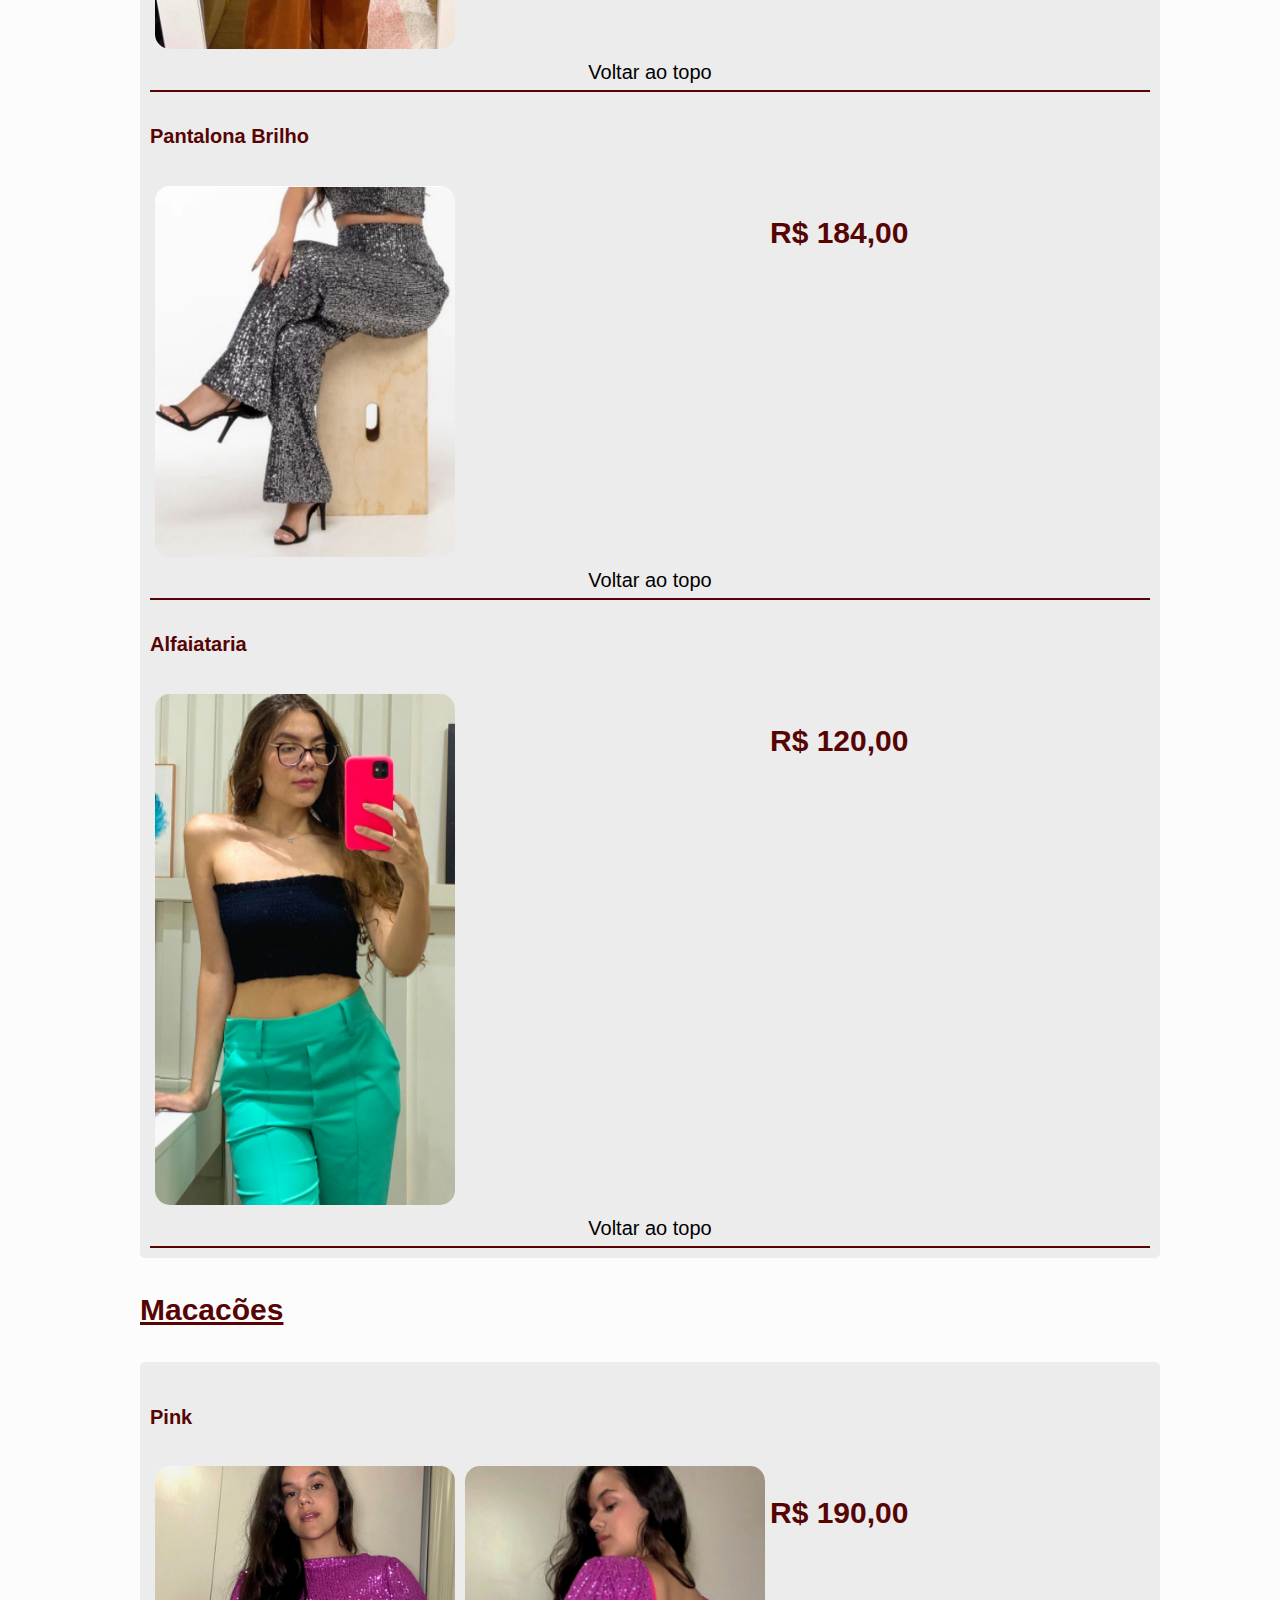
==== commit d79b7b7d: "Update index.html" ====
--- a/index.html
+++ b/index.html
@@ -10,22 +10,21 @@
 </head>
 
 <style>
-    
-img {
-    width: 80px;
-    border-radius: 50px;
-}
+    img {
+        width: 80px;
+        border-radius: 50px;
+    }
 </style>
 
 <body>
-<div class="cabecalho">
-    <a href="index.html"><img src="Logo_Creações_Mujer.jpeg" alt=""></a>
-    
-    <h3><a href="index.html">Home</a></h3>
-    <h3><a href="sobre.html">Sobre</a></h3>
-    <h3><a href="produtos.html">Catálogo</a></h3>
-</div>
-    
+    <div class="cabecalho">
+        <a href="index.html"><img src="Logo_Creações_Mujer.jpeg" alt="" id="home"></a>
+
+        <h3><a href="index.html">Home</a></h3>
+        <h3><a href="sobre.html">Sobre</a></h3>
+        <h3><a href="produtos.html">Catálogo</a></h3>
+    </div>
+
     <div class="bunner">
         <img src="creacoes_mujer.png" alt="">
     </div>
@@ -47,19 +46,23 @@
         <h2 id="blazer"><u>Blazer</u></h2>
 
         <div class="box2">
-        <div class="home">
-        <img src="blazer_preto.png" alt="">
-        <img id="blazer-branco-img" src="blazer_branco.png" alt="">
-        <h2>R$ 166,00</h2>
-        </div>
-        <div class="linha"></div>
-        <h4>Cropped</h4>
-        <div class="home">
-            <img src="blazer_cropped.png" alt="">
-            <img src="blazer_cropped2.png" alt="">
-            <h2>R$ 90,00</h2>
-        </div>
-        <div class="linha"></div>
+            <div class="home">
+                <img src="blazer_preto.png" alt="">
+                <img id="blazer-branco-img" src="blazer_branco.png" alt="">
+                <h2>R$ 166,00</h2>
+            </div>
+            <a href="#home"><div class="backbutton">Voltar ao topo</div></a>
+            <div class="linha"></div>
+            <h4>Cropped</h4>
+            <div class="home">
+                <img src="blazer_cropped.png" alt="">
+                <img src="blazer_cropped2.png" alt="">
+                <h2>R$ 90,00</h2>
+            </div>
+            <a href="#home">
+                <div class="backbutton">Voltar ao topo</div>
+            </a>
+            <div class="linha"></div>
         </div>
 
         <h2 id="vestido"><u>Vestidos</u></h2>
@@ -70,6 +73,9 @@
                 <img src="vestido_ana2.png" alt="">
                 <h2>R$ 136,00</h2>
             </div>
+            <a href="#home">
+                <div class="backbutton">Voltar ao topo</div>
+            </a>
             <div class="linha"></div>
             <h4>Prateado</h4>
             <div class="home">
@@ -77,6 +83,9 @@
                 <img src="vestido_prateado2.png" alt="">
                 <h2>R$ 145,00</h2>
             </div>
+            <a href="#home">
+                <div class="backbutton">Voltar ao topo</div>
+            </a>
             <div class="linha"></div>
             <h4>Sofia</h4>
             <div class="home">
@@ -84,6 +93,9 @@
                 <img src="vestido_sofia2.png" alt="">
                 <h2>R$ 125,00</h2>
             </div>
+            <a href="#home">
+                <div class="backbutton">Voltar ao topo</div>
+            </a>
             <div class="linha"></div>
         </div>
         <h2 id="cropped">Cropped</h2>
@@ -94,6 +106,9 @@
                 <img src="cropped_cetin2.png" alt="">
                 <h2>R$ 80,00</h2>
             </div>
+            <a href="#home">
+                <div class="backbutton">Voltar ao topo</div>
+            </a>
             <div class="linha"></div>
             <h4>Cropped</h4>
             <div class="home">
@@ -101,6 +116,9 @@
                 <img src="cropped2.png" alt="">
                 <h2>R$ 80,00</h2>
             </div>
+            <a href="#home">
+                <div class="backbutton">Voltar ao topo</div>
+            </a>
             <div class="linha"></div>
             <h4>Lastex</h4>
             <div class="home">
@@ -108,6 +126,9 @@
                 <img src="" alt="">
                 <h2>R$ 60,00</h2>
             </div>
+            <a href="#home">
+                <div class="backbutton">Voltar ao topo</div>
+            </a>
             <div class="linha"></div>
             <h4>Aveludado</h4>
             <div class="home">
@@ -115,6 +136,9 @@
                 <img src="" alt="">
                 <h2>R$ 86,00</h2>
             </div>
+            <a href="#home">
+                <div class="backbutton">Voltar ao topo</div>
+            </a>
             <div class="linha"></div>
             <h4>Manga Longa</h4>
             <div class="home">
@@ -122,6 +146,9 @@
                 <img src="cropped_manga_longa2.png" alt="">
                 <h2>R$ 104,50</h2>
             </div>
+            <a href="#home">
+                <div class="backbutton">Voltar ao topo</div>
+            </a>
             <div class="linha"></div>
             <h4>Manga Bufante</h4>
             <div class="home">
@@ -129,6 +156,9 @@
                 <img src="" alt="">
                 <h2>R$ 114,50</h2>
             </div>
+            <a href="#home">
+                <div class="backbutton">Voltar ao topo</div>
+            </a>
             <div class="linha"></div>
             <h4>Alcinha</h4>
             <div class="home">
@@ -136,10 +166,13 @@
                 <img src="" alt="">
                 <h2>R$ 64,50</h2>
             </div>
-            <div class="linha"></div>
-        </div>
-        
-        
+            <a href="#home">
+                <div class="backbutton">Voltar ao topo</div>
+            </a>
+            <div class="linha"></div>
+        </div>
+
+
 
         <h2 id="saia"><u>Saias</u></h2>
         <div class="box2">
@@ -150,6 +183,9 @@
                 <img src="saia_bordado2.png" alt="">
                 <h2>R$ 175,00</h2>
             </div>
+            <a href="#home">
+                <div class="backbutton">Voltar ao topo</div>
+            </a>
             <div class="linha"></div>
 
             <h4>Metalizada</h4>
@@ -158,6 +194,9 @@
                 <img src="" alt="">
                 <h2>R$ 85,00</h2>
             </div>
+            <a href="#home">
+                <div class="backbutton">Voltar ao topo</div>
+            </a>
             <div class="linha"></div>
 
             <h4>Paete</h4>
@@ -166,6 +205,9 @@
                 <img src="saia_paete2.png" alt="">
                 <h2>R$ 84,50</h2>
             </div>
+            <a href="#home">
+                <div class="backbutton">Voltar ao topo</div>
+            </a>
             <div class="linha"></div>
 
             <h4>Penelope</h4>
@@ -174,6 +216,9 @@
                 <img src="" alt="">
                 <h2>R$ 90,00</h2>
             </div>
+            <a href="#home">
+                <div class="backbutton">Voltar ao topo</div>
+            </a>
             <div class="linha"></div>
 
             <h4>Paty</h4>
@@ -182,153 +227,195 @@
                 <img src="" alt="">
                 <h2>R$ 75,00</h2>
             </div>
-            <div class="linha"></div>
-            </div>
-
-            <h2 id="blusa"><u>Blusas</u></h2>
-            <div class="box2">
-                
-                <h4>Linha Brilhante</h4>
-                <div class="home">
-                    <img src="blusa_brilhante.png" alt="">
-                    <img id="linha-brilhante-img" src="blusa_brilhante2.png" alt="">
-                    <h2>R$ 60,00</h2>
-                </div>
-                <div class="linha"></div>
-
-                <h4>Manga Longa</h4>
-                <div class="home">
-                    <img src="blusa_manga_longa.png" alt="">
-                    <img src="blusa_manga_longa2.png" alt="">
-                    <h2>R$ 90,00</h2>
-                </div>
-                <div class="linha"></div>
-
-                <h4>Tule</h4>
-                <div class="home">
-                    <img src="blusa_tule.png" alt="">
-                    <img src="" alt="">
-                    <h2>R$ 65,00</h2>
-                </div>
-                <div class="linha"></div>
-
-                <h4>Top Corset Couro</h4>
-                <div class="home">
-                    <img src="top.png" alt="">
-                    <img src="" alt="">
-                    <h2>R$ 70,00</h2>
-                </div>
-                <div class="linha"></div>
-            </div>
-
-            <h2 id="calça"><u>Calças</u></h2>
-            <div class="box2">
-                <h4>Cargo de Couro</h4>
-                <div class="home">
-                    <img src="calça_cargo.png" alt="">
-                    <img id="cargo-couro2-img" src="calça_cargo2.png" alt="">
-                    <h2>R$ 157,00</h2>
-                </div>
-                <div class="linha"></div>
-
-                <h4>Duna</h4>
-                <div class="home">
-                    <img src="calça_duna.png" alt="">
-                    <img src="" alt="">
-                    <h2>R$ 100,00</h2>
-                </div>
-                <div class="linha"></div>
-
-                <h4>Pantalona</h4>
-                <div class="home">
-                    <img src="calça_pantalona.png" alt="">
-                    <img src="" alt="">
-                    <h2>R$ 90,00</h2>
-                </div>
-                <div class="linha"></div>
-
-                <h4>Pantalona Brilho</h4>
-                <div class="home">
-                    <img src="calça_pantalona_brilho.png" alt="">
-                    <img src="" alt="">
-                    <h2>R$ 184,00</h2>
-                </div>
-                <div class="linha"></div>
-
-                <h4>Alfaiataria</h4>
-                <div class="home">
-                    <img src="calça_alfaiataria.png" alt="">
-                    <img src="" alt="">
-                    <h2>R$ 120,00</h2>
-                </div>
-                <div class="linha"></div>
-            </div>
-
-            <h2 id="macacao"><u>Macacões</u></h2>
-            <div class="box2">
-                
-                <h4>Pink</h4>
-                <div class="home">
-                    <img src="macacao_pink.png" alt="">
-                    <img src="macacao_pink2.png" alt="">
-                    <h2>R$ 190,00</h2>
-                </div>
-                <div class="linha"></div>
-
-                <h4>Cereja</h4>
-                <div class="home">
-                    <img src="macacao_cereja.png" alt="">
-                    <img src="macacao_cereja2.png" alt="">
-                    <h2>R$ 190,00</h2>
-                </div>
-                <div class="linha"></div>
-            </div>
-
-            <h2 id="casaco"><u>Casaco de lã</u></h2>
-            <div class="box2">
-            
-                <h4>Lã Aberto</h4>
-                <div class="home">
-                    <img src="casaco_la.png" alt="">
-                    <img src="casaco_la_cores.png" alt="">
-                    <h2>R$ 150,00</h2>
-                </div>
-                <div class="linha"></div>
-            </div>
-
-            <h2 id="conjunto"><u>Conjuntos</u></h2>
-            <div class="box2">
-            
-                <h4>Blazer + Short</h4>
-                <div class="home">
-                    <img src="conjunto.png" alt="">
-                    <img src="conjunto2.png" alt="">
-                    <h2>R$ 210,00</h2>
-                </div>
-                <div class="linha"></div>
-            </div>
-
-            <h2 id="kimono"><u>Kimonos</u></h2>
-            <div class="box2">
-            
-                <h4>Estampas</h4>
-                <div class="home">
-                    <img src="kimono.png" alt="">
-                    <img src="kimono2.png" alt="">
-                    <h2>R$ 130,00</h2>
-                </div>
-                <div class="linha"></div>
-            
-            
-            
-        
-
+            <a href="#home">
+                <div class="backbutton">Voltar ao topo</div>
+            </a>
+            <div class="linha"></div>
+        </div>
+
+        <h2 id="blusa"><u>Blusas</u></h2>
+        <div class="box2">
+
+            <h4>Linha Brilhante</h4>
+            <div class="home">
+                <img src="blusa_brilhante.png" alt="">
+                <img id="linha-brilhante-img" src="blusa_brilhante2.png" alt="">
+                <h2>R$ 60,00</h2>
+            </div>
+            <a href="#home">
+                <div class="backbutton">Voltar ao topo</div>
+            </a>
+            <div class="linha"></div>
+
+            <h4>Manga Longa</h4>
+            <div class="home">
+                <img src="blusa_manga_longa.png" alt="">
+                <img src="blusa_manga_longa2.png" alt="">
+                <h2>R$ 90,00</h2>
+            </div>
+            <a href="#home">
+                <div class="backbutton">Voltar ao topo</div>
+            </a>
+            <div class="linha"></div>
+
+            <h4>Tule</h4>
+            <div class="home">
+                <img src="blusa_tule.png" alt="">
+                <img src="" alt="">
+                <h2>R$ 65,00</h2>
+            </div>
+            <a href="#home">
+                <div class="backbutton">Voltar ao topo</div>
+            </a>
+            <div class="linha"></div>
+
+            <h4>Top Corset Couro</h4>
+            <div class="home">
+                <img src="top.png" alt="">
+                <img src="" alt="">
+                <h2>R$ 70,00</h2>
+            </div>
+            <a href="#home">
+                <div class="backbutton">Voltar ao topo</div>
+            </a>
+            <div class="linha"></div>
+        </div>
+
+        <h2 id="calça"><u>Calças</u></h2>
+        <div class="box2">
+            <h4>Cargo de Couro</h4>
+            <div class="home">
+                <img src="calça_cargo.png" alt="">
+                <img id="cargo-couro2-img" src="calça_cargo2.png" alt="">
+                <h2>R$ 157,00</h2>
+            </div>
+            <a href="#home">
+                <div class="backbutton">Voltar ao topo</div>
+            </a>
+            <div class="linha"></div>
+
+            <h4>Duna</h4>
+            <div class="home">
+                <img src="calça_duna.png" alt="">
+                <img src="" alt="">
+                <h2>R$ 100,00</h2>
+            </div>
+            <a href="#home">
+                <div class="backbutton">Voltar ao topo</div>
+            </a>
+            <div class="linha"></div>
+
+            <h4>Pantalona</h4>
+            <div class="home">
+                <img src="calça_pantalona.png" alt="">
+                <img src="" alt="">
+                <h2>R$ 90,00</h2>
+            </div>
+            <a href="#home">
+                <div class="backbutton">Voltar ao topo</div>
+            </a>
+            <div class="linha"></div>
+
+            <h4>Pantalona Brilho</h4>
+            <div class="home">
+                <img src="calça_pantalona_brilho.png" alt="">
+                <img src="" alt="">
+                <h2>R$ 184,00</h2>
+            </div>
+            <a href="#home">
+                <div class="backbutton">Voltar ao topo</div>
+            </a>
+            <div class="linha"></div>
+
+            <h4>Alfaiataria</h4>
+            <div class="home">
+                <img src="calça_alfaiataria.png" alt="">
+                <img src="" alt="">
+                <h2>R$ 120,00</h2>
+            </div>
+            <a href="#home">
+                <div class="backbutton">Voltar ao topo</div>
+            </a>
+            <div class="linha"></div>
+        </div>
+
+        <h2 id="macacao"><u>Macacões</u></h2>
+        <div class="box2">
+
+            <h4>Pink</h4>
+            <div class="home">
+                <img src="macacao_pink.png" alt="">
+                <img src="macacao_pink2.png" alt="">
+                <h2>R$ 190,00</h2>
+            </div>
+            <a href="#home">
+                <div class="backbutton">Voltar ao topo</div>
+            </a>
+            <div class="linha"></div>
+
+            <h4>Cereja</h4>
+            <div class="home">
+                <img src="macacao_cereja.png" alt="">
+                <img src="macacao_cereja2.png" alt="">
+                <h2>R$ 190,00</h2>
+            </div>
+            <a href="#home">
+                <div class="backbutton">Voltar ao topo</div>
+            </a>
+            <div class="linha"></div>
+        </div>
+
+        <h2 id="casaco"><u>Casaco de lã</u></h2>
+        <div class="box2">
+
+            <h4>Lã Aberto</h4>
+            <div class="home">
+                <img src="casaco_la.png" alt="">
+                <img src="casaco_la_cores.png" alt="">
+                <h2>R$ 150,00</h2>
+            </div>
+            <a href="#home">
+                <div class="backbutton">Voltar ao topo</div>
+            </a>
+            <div class="linha"></div>
+        </div>
+
+        <h2 id="conjunto"><u>Conjuntos</u></h2>
+        <div class="box2">
+
+            <h4>Blazer + Short</h4>
+            <div class="home">
+                <img src="conjunto.png" alt="">
+                <img src="conjunto2.png" alt="">
+                <h2>R$ 210,00</h2>
+            </div>
+            <a href="#home">
+                <div class="backbutton">Voltar ao topo</div>
+            </a>
+            <div class="linha"></div>
+        </div>
+
+        <h2 id="kimono"><u>Kimonos</u></h2>
+        <div class="box2">
+
+            <h4>Estampas</h4>
+            <div class="home">
+                <img src="kimono.png" alt="">
+                <img src="kimono2.png" alt="">
+                <h2>R$ 130,00</h2>
+            </div>
+            <a href="#home">
+                <div class="backbutton">Voltar ao topo</div>
+            </a>
+            <div class="linha"></div>
+
+        </div>
     </div>
-
     <div class="rodape">
-        <img src="insta_logo.png" alt="">
+        <a href="https://www.instagram.com/creacoes.mujer/"><img src="insta_logo.png" alt=""></a>
+
         <a href="https://www.instagram.com/creacoes.mujer/">@Creações.Mujer</a>
-        
+        <br>Todos os pedidos devem ser realizados pelo direct do instagram.
     </div>
 </body>
 
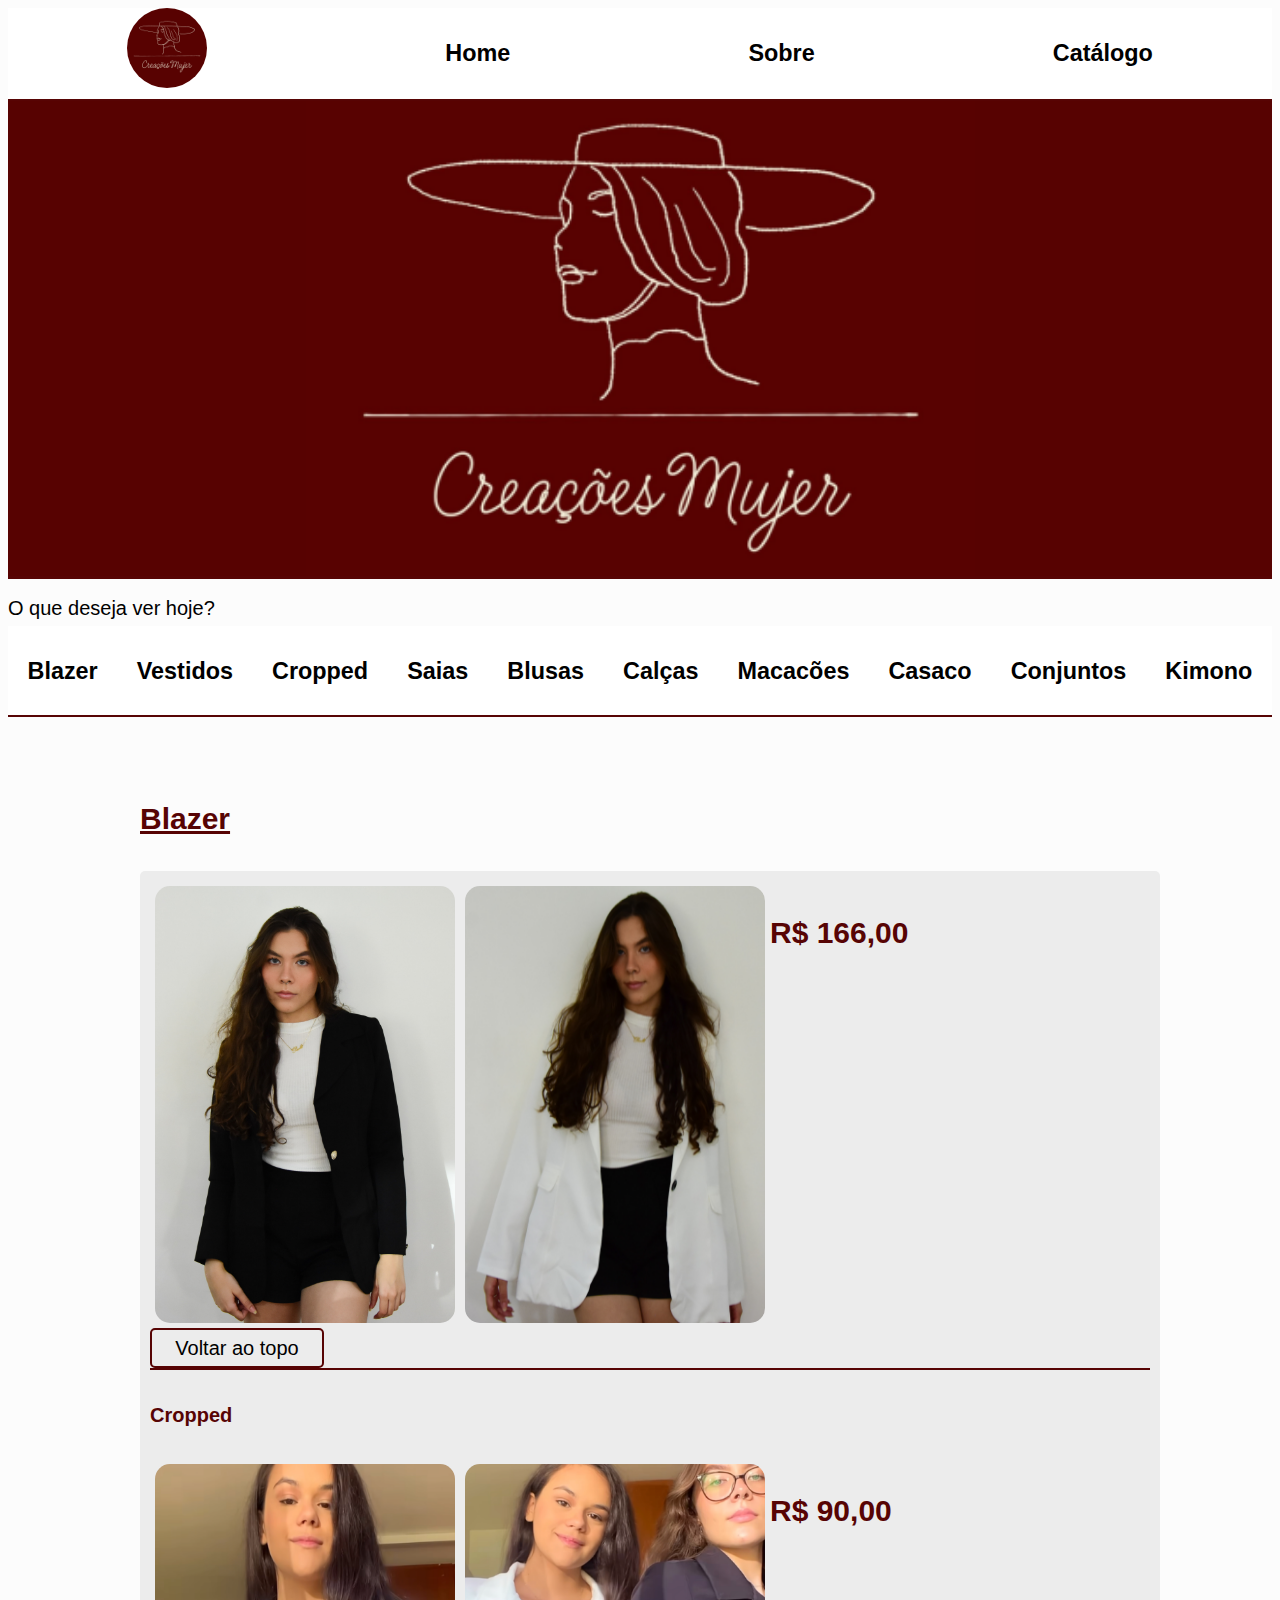
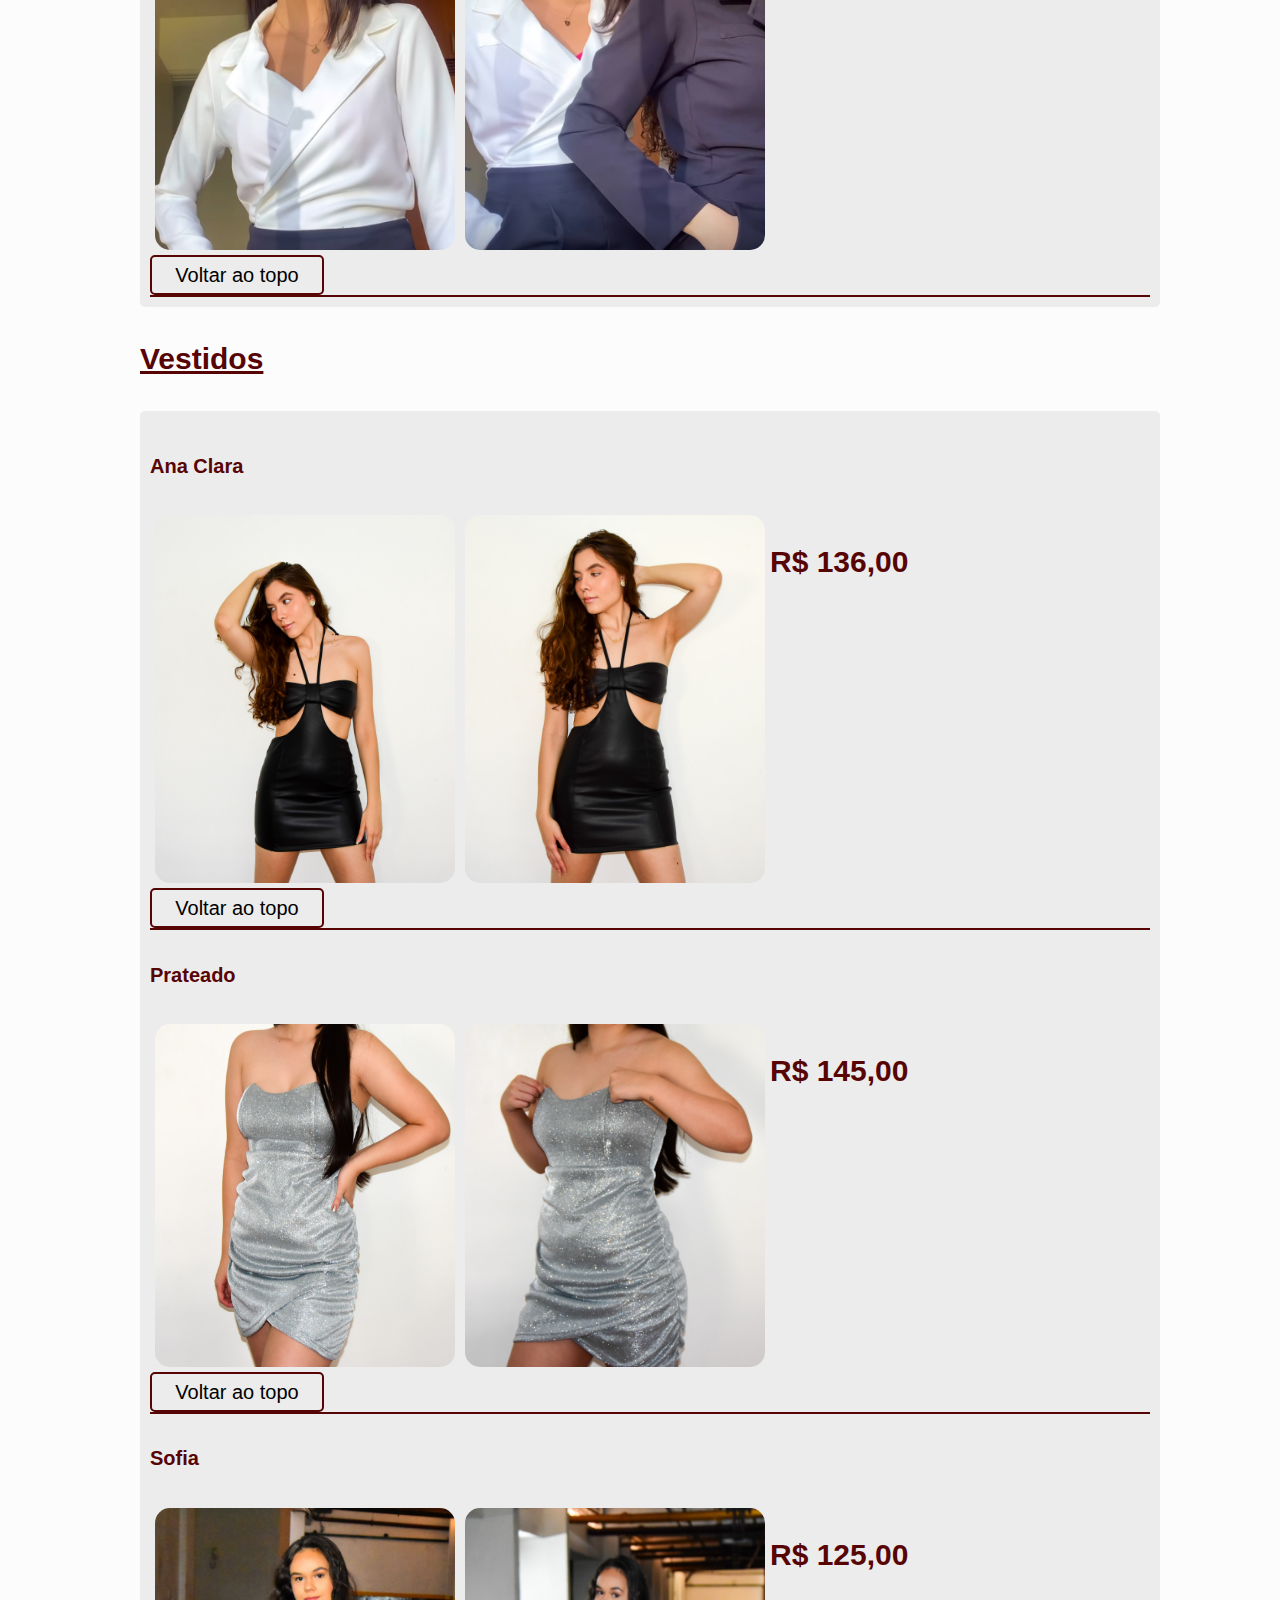
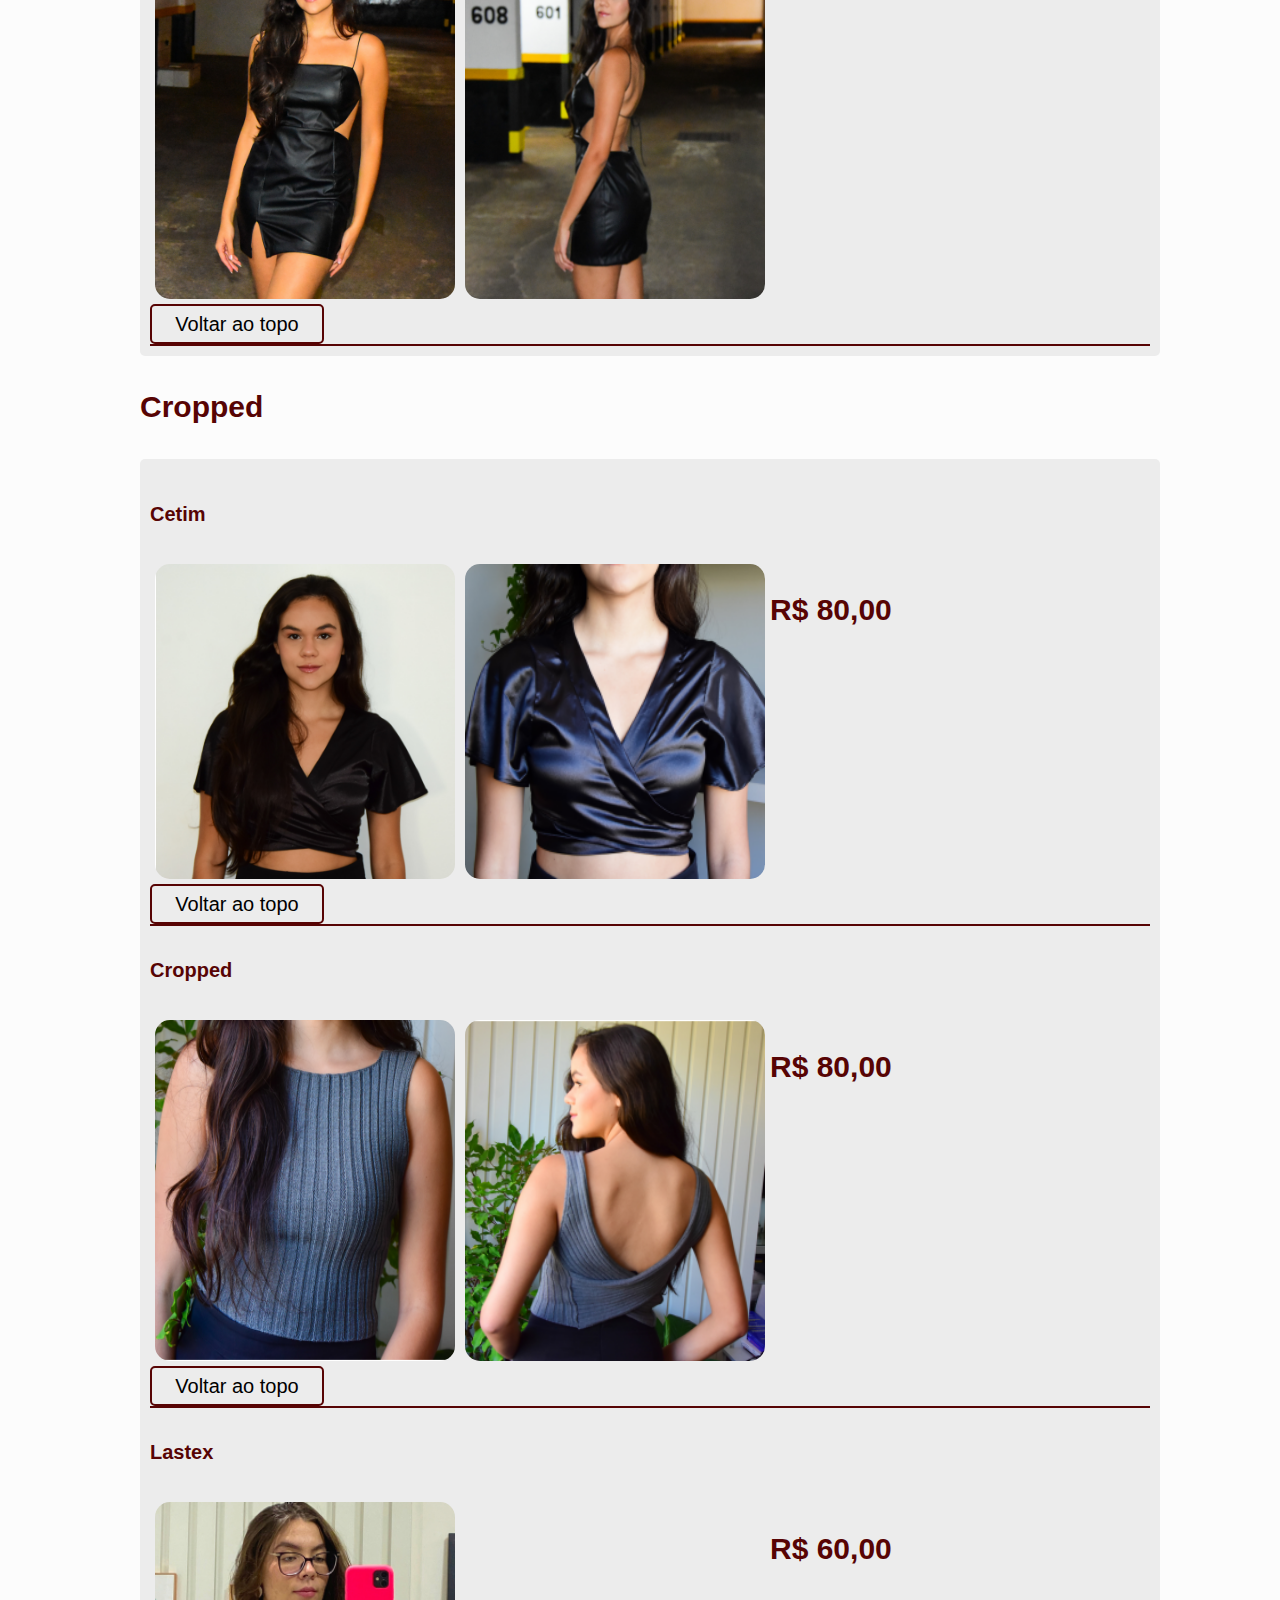
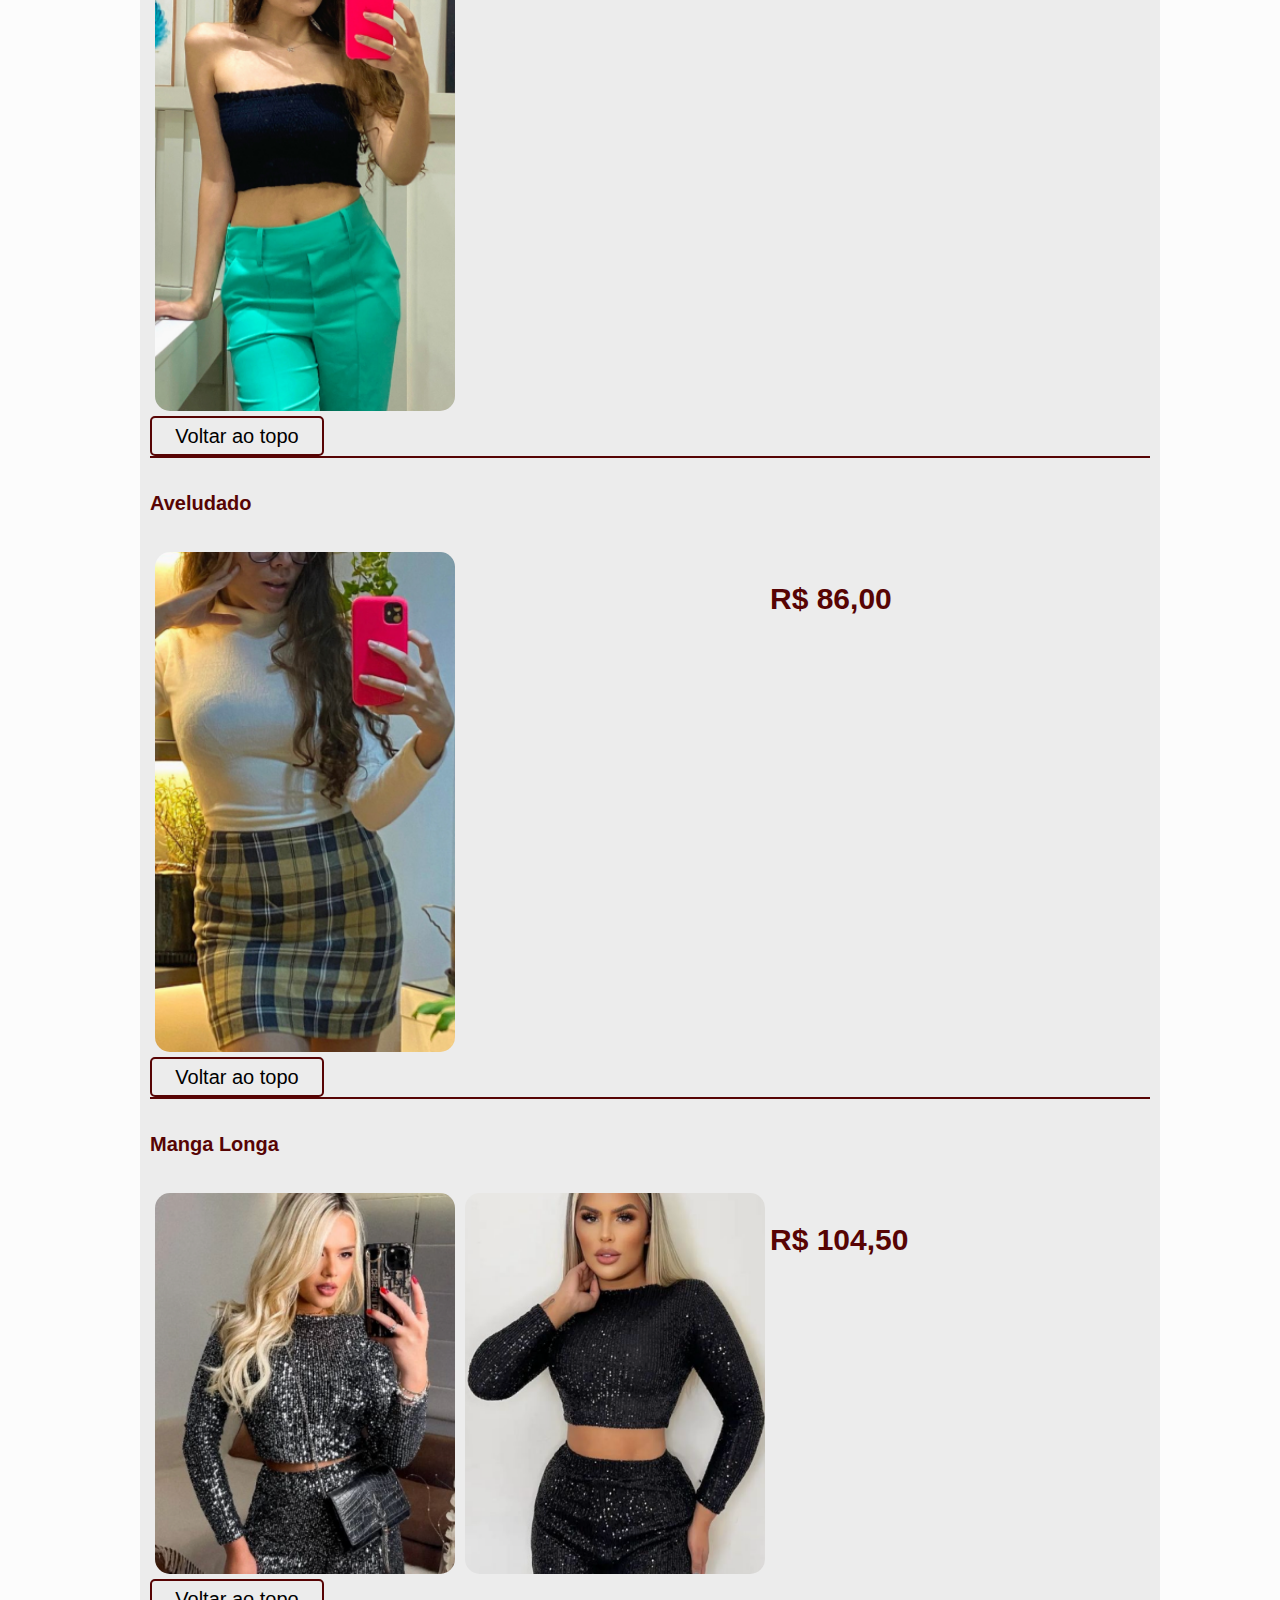
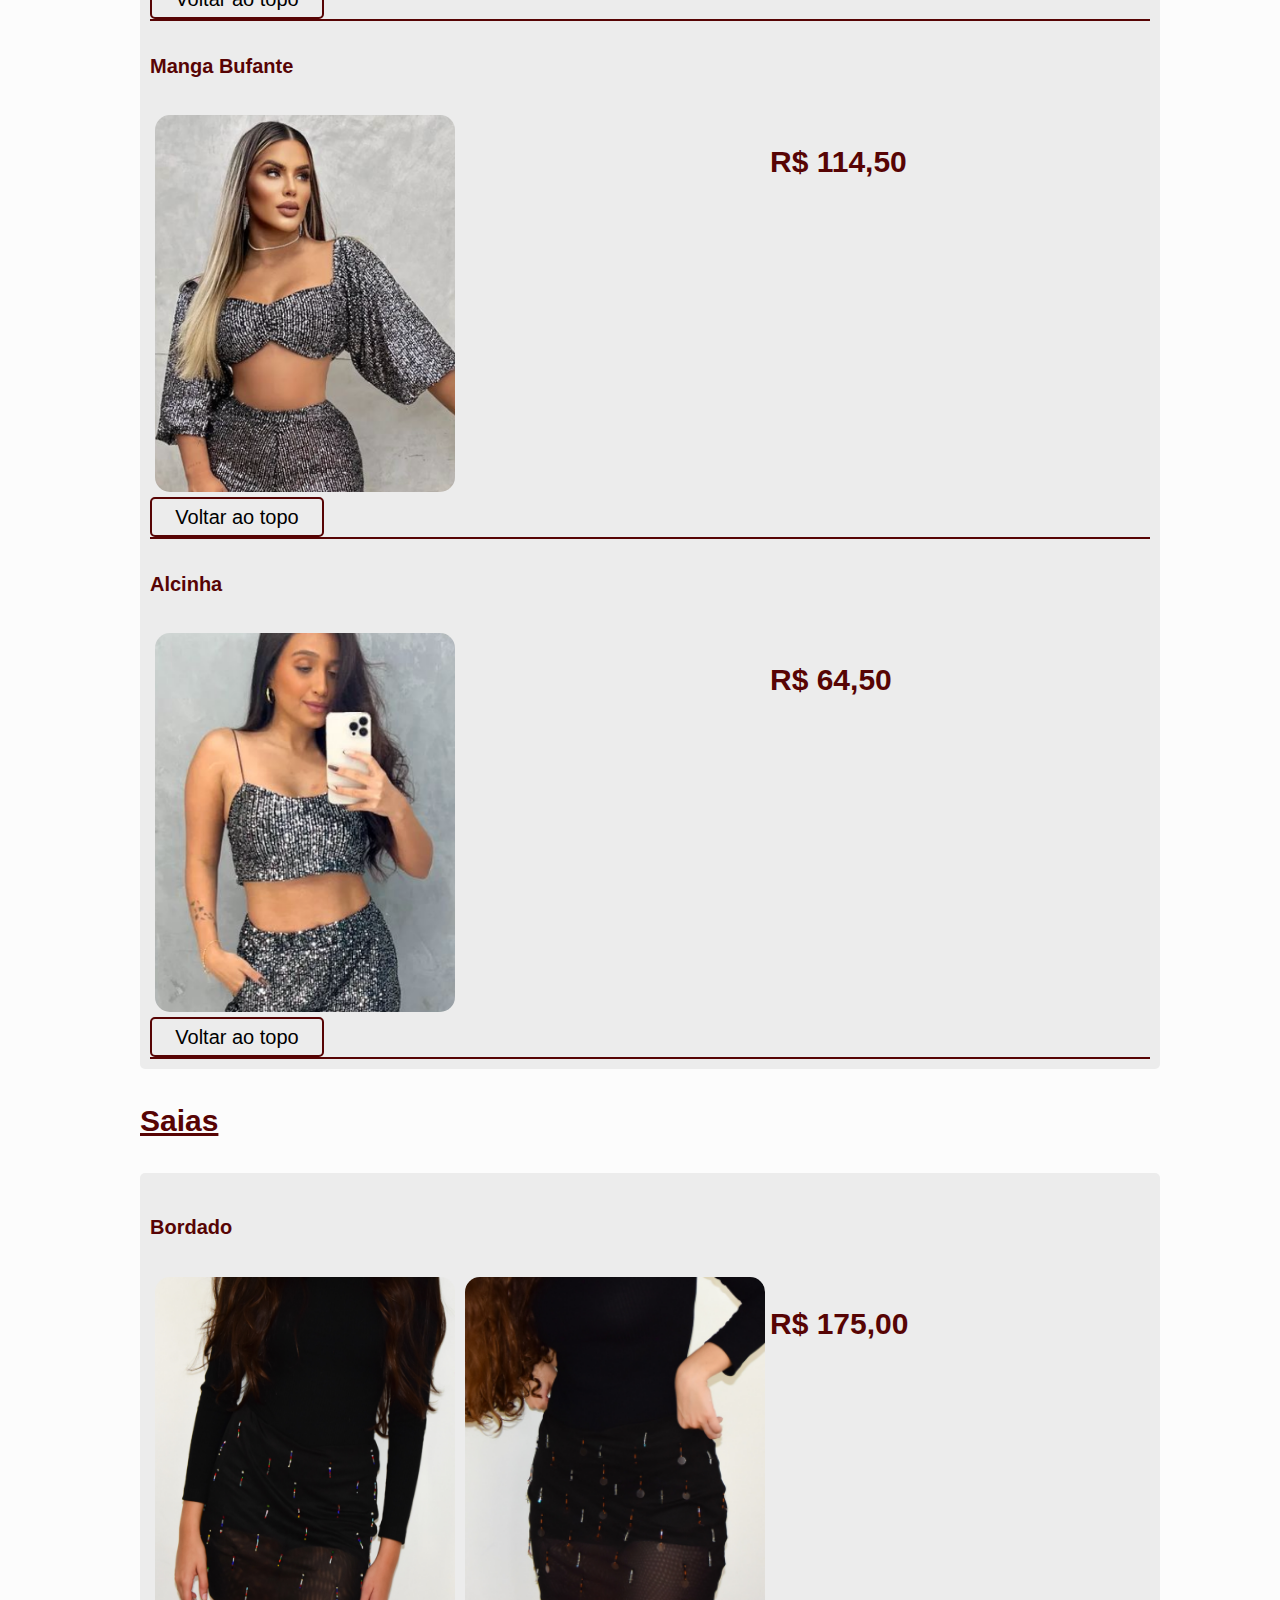
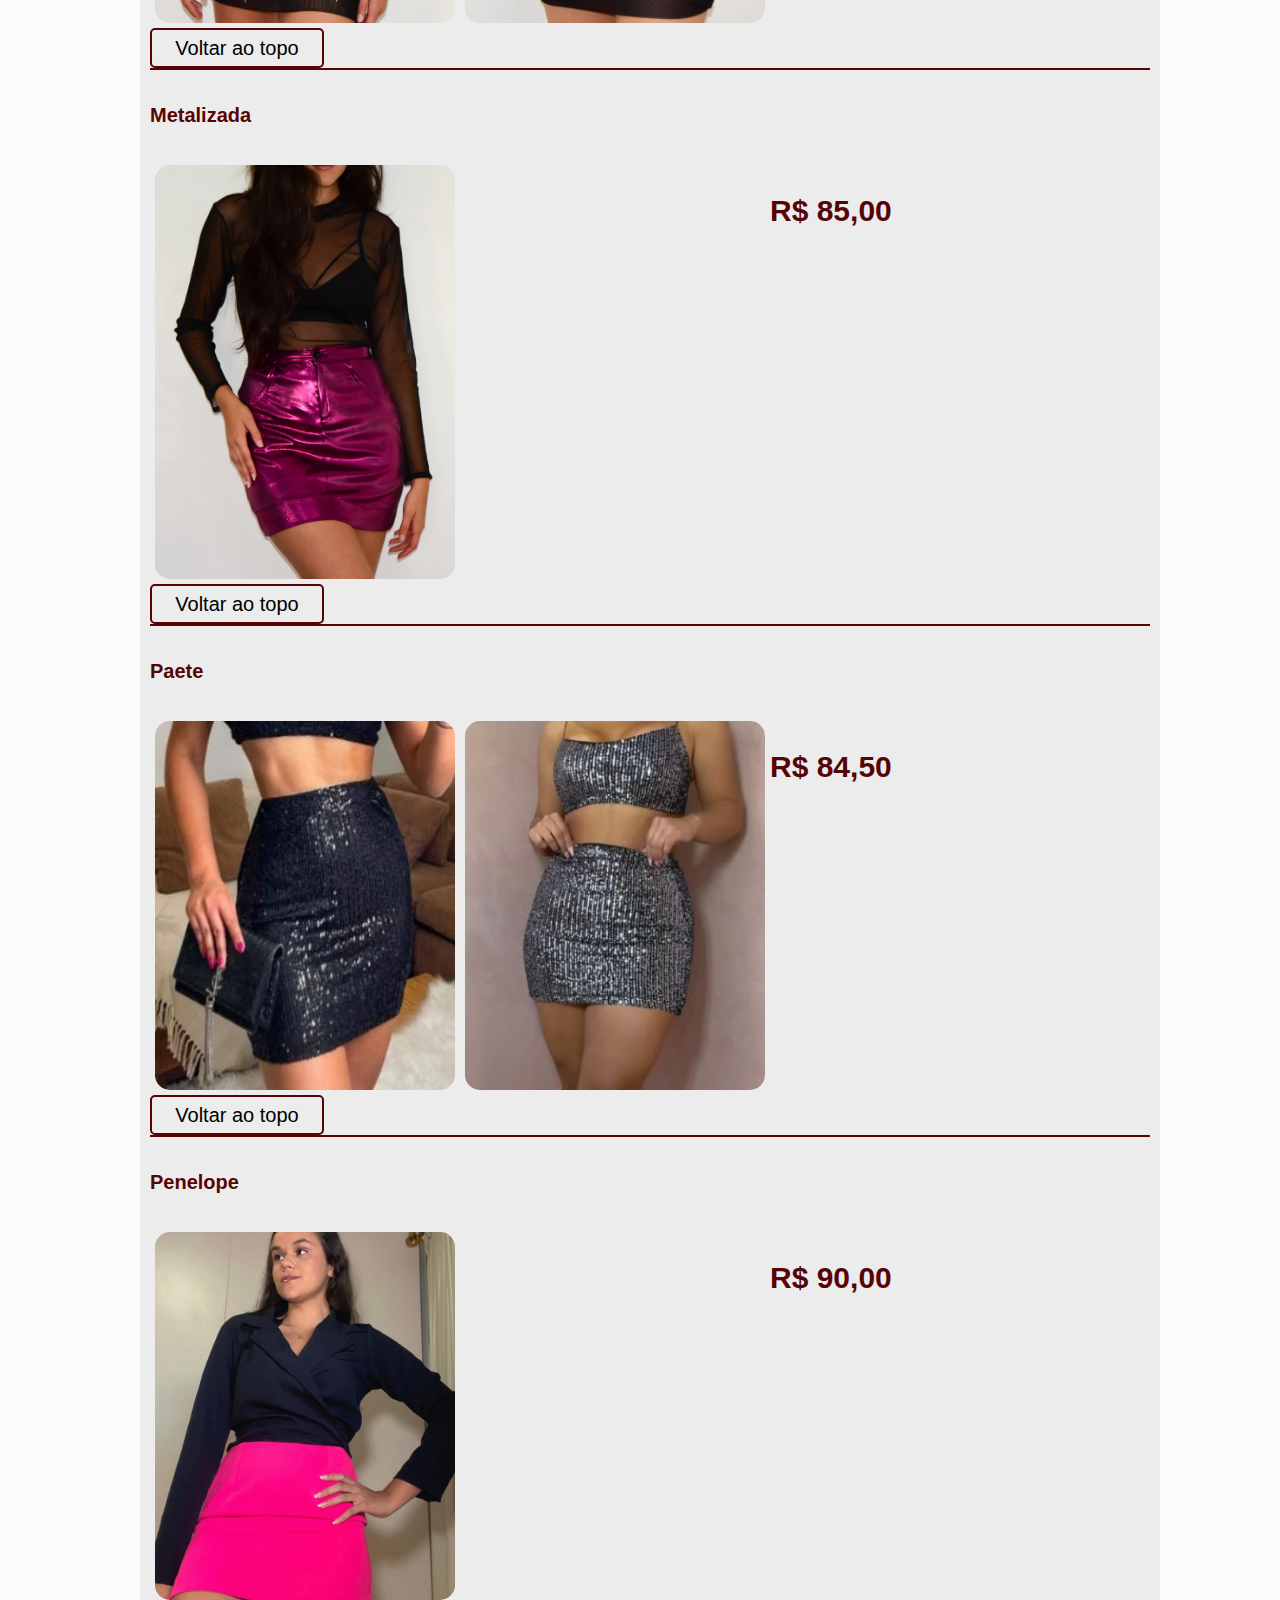
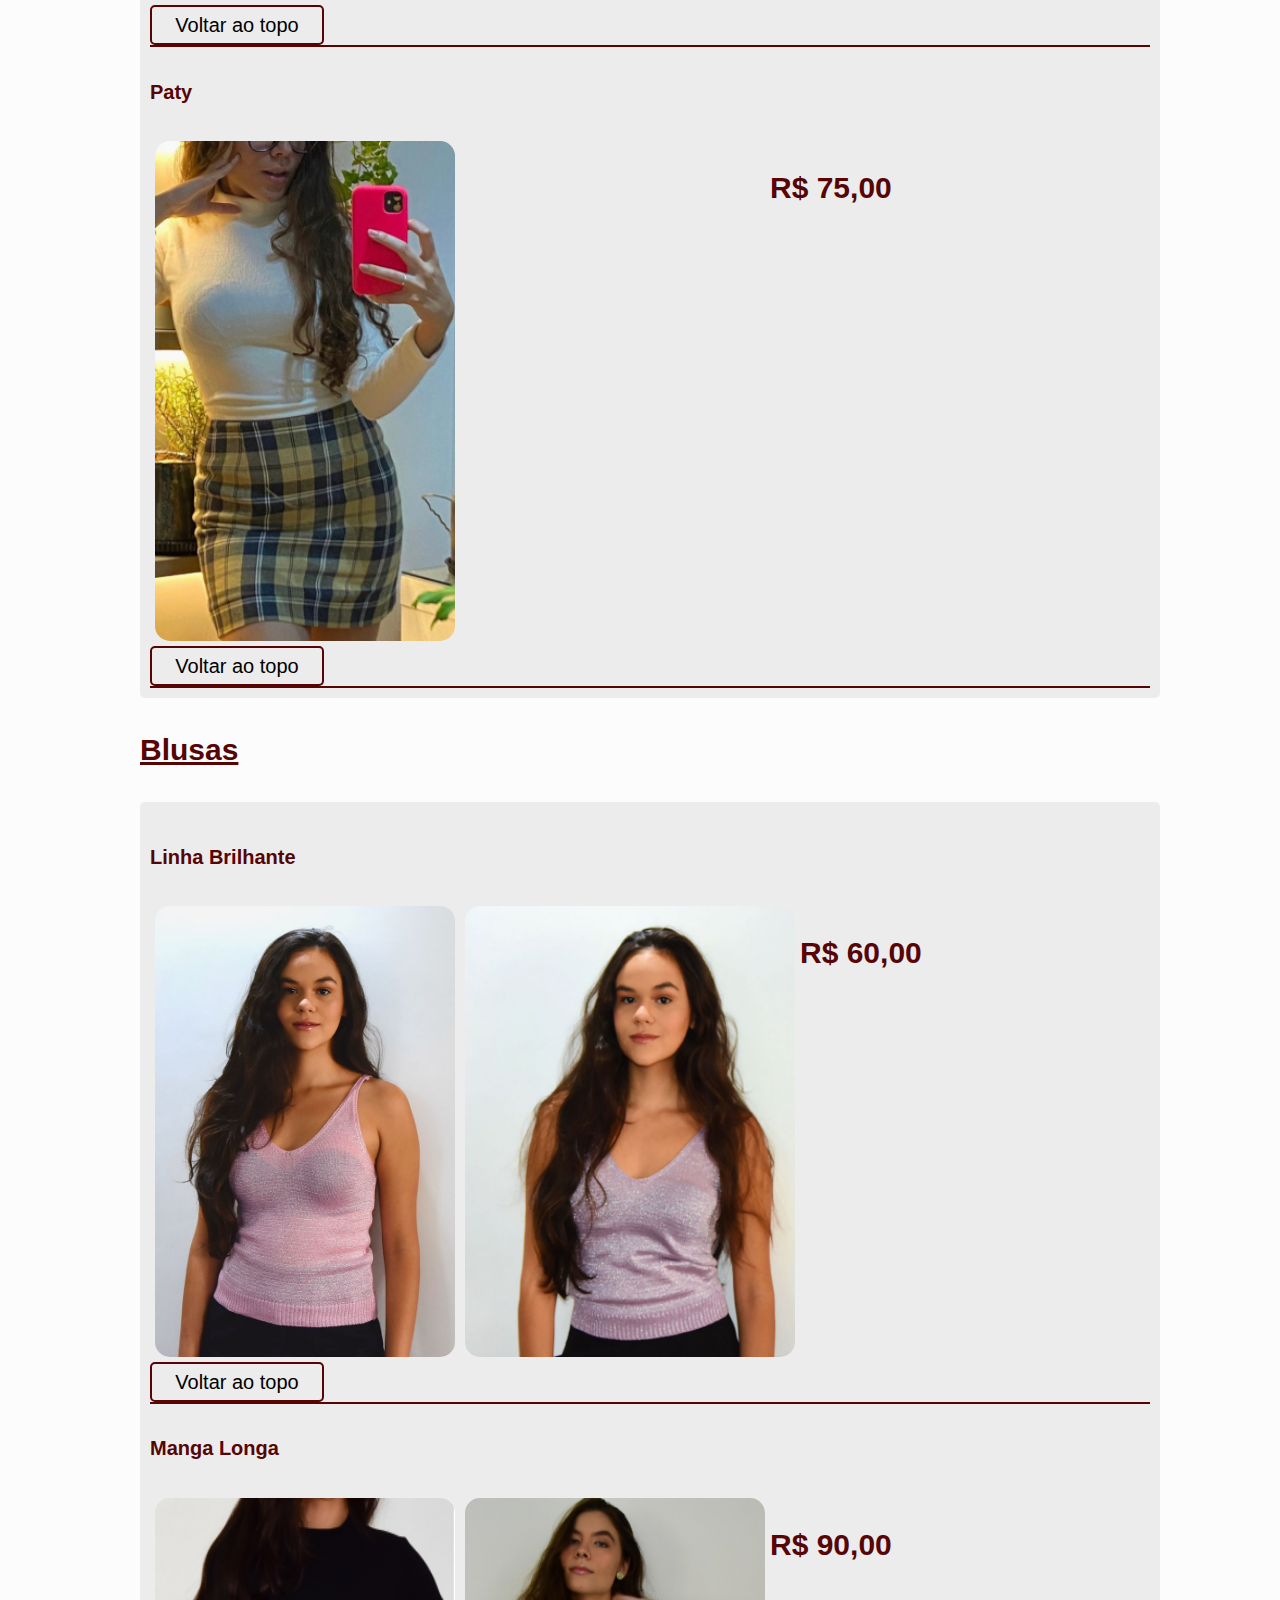
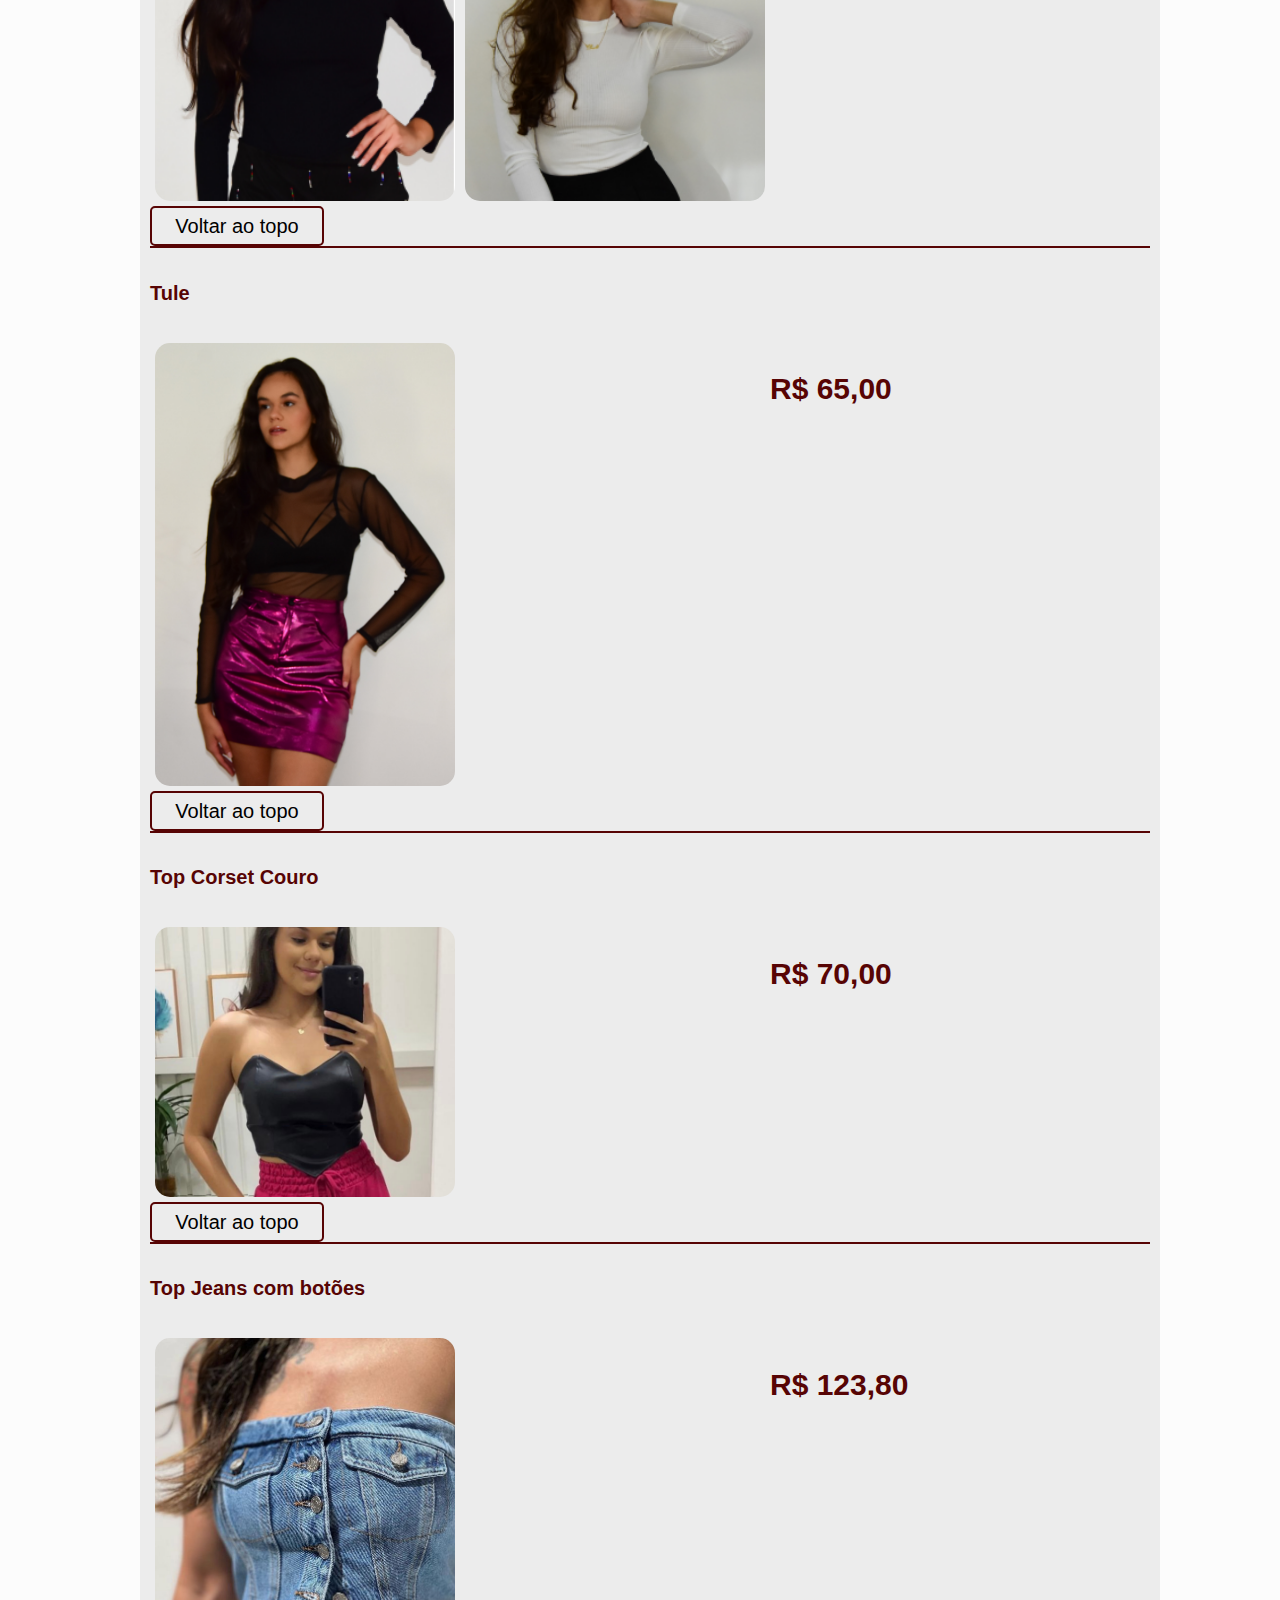
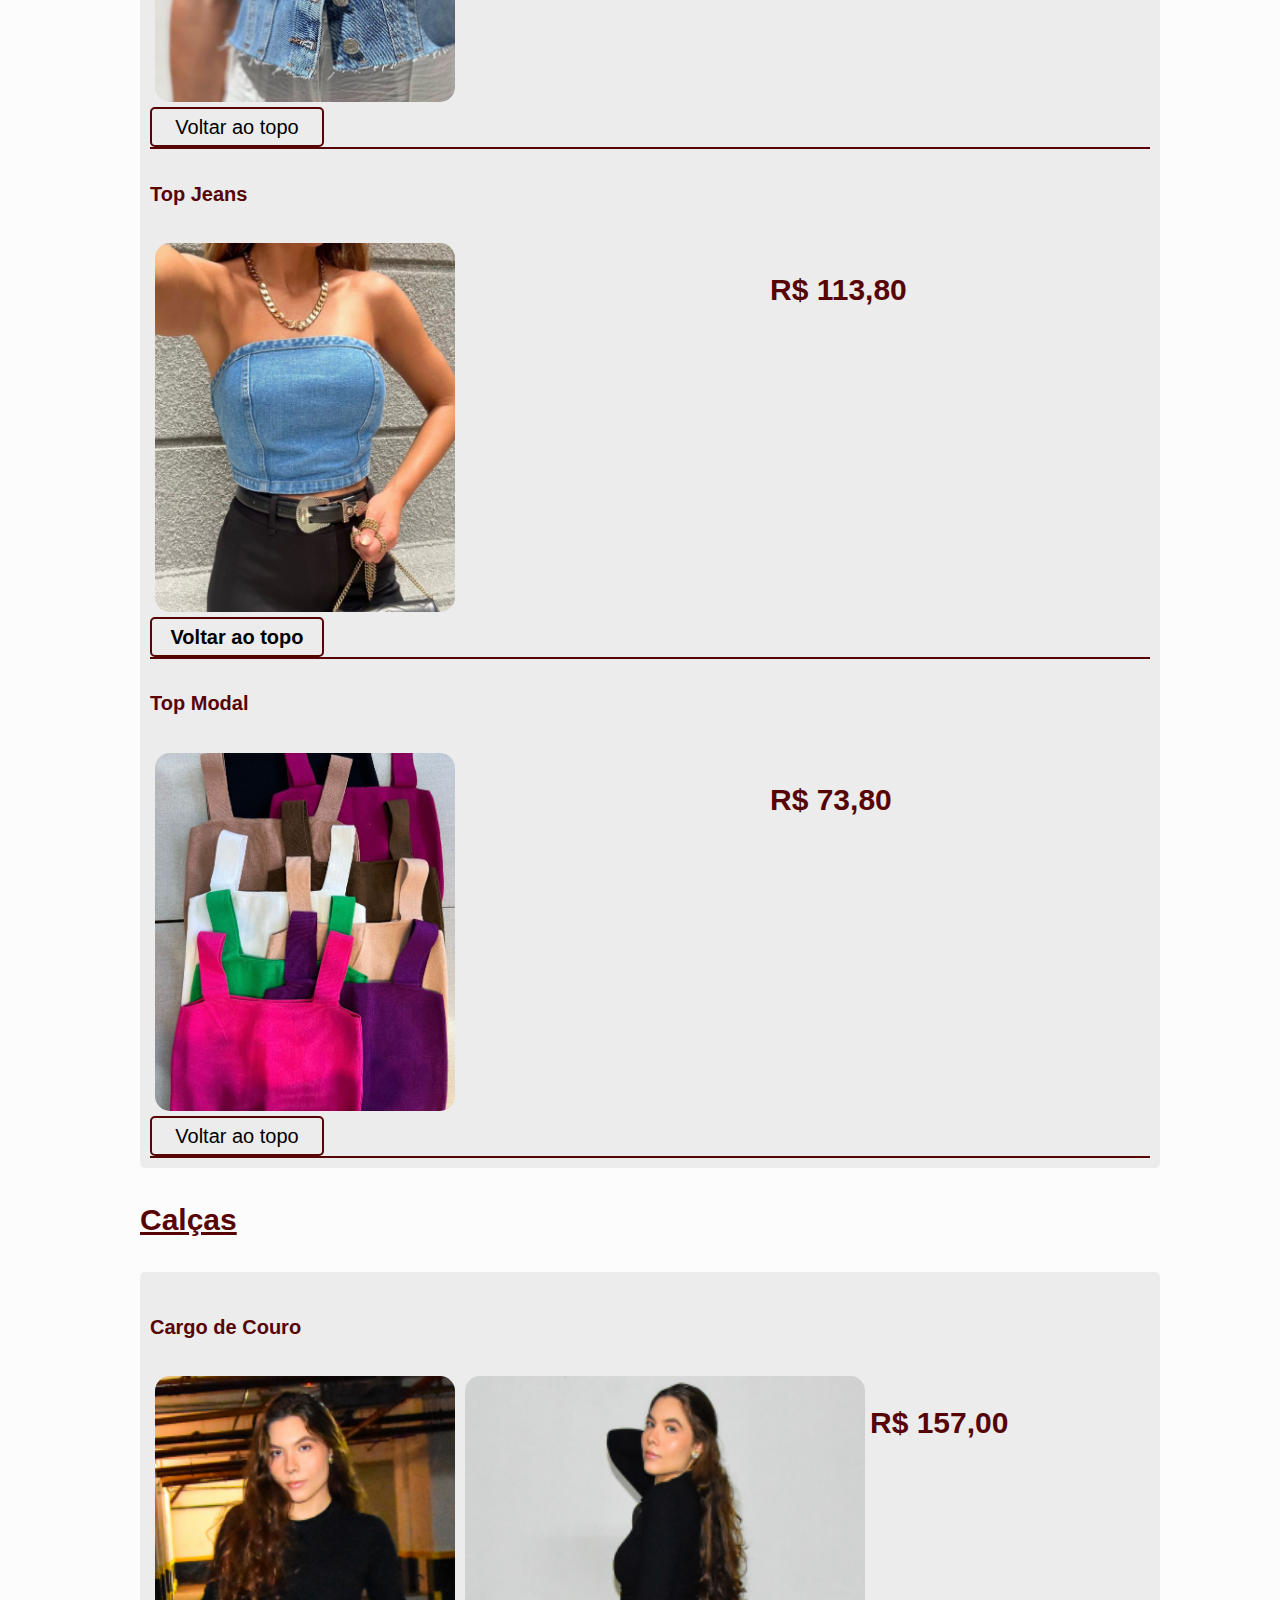
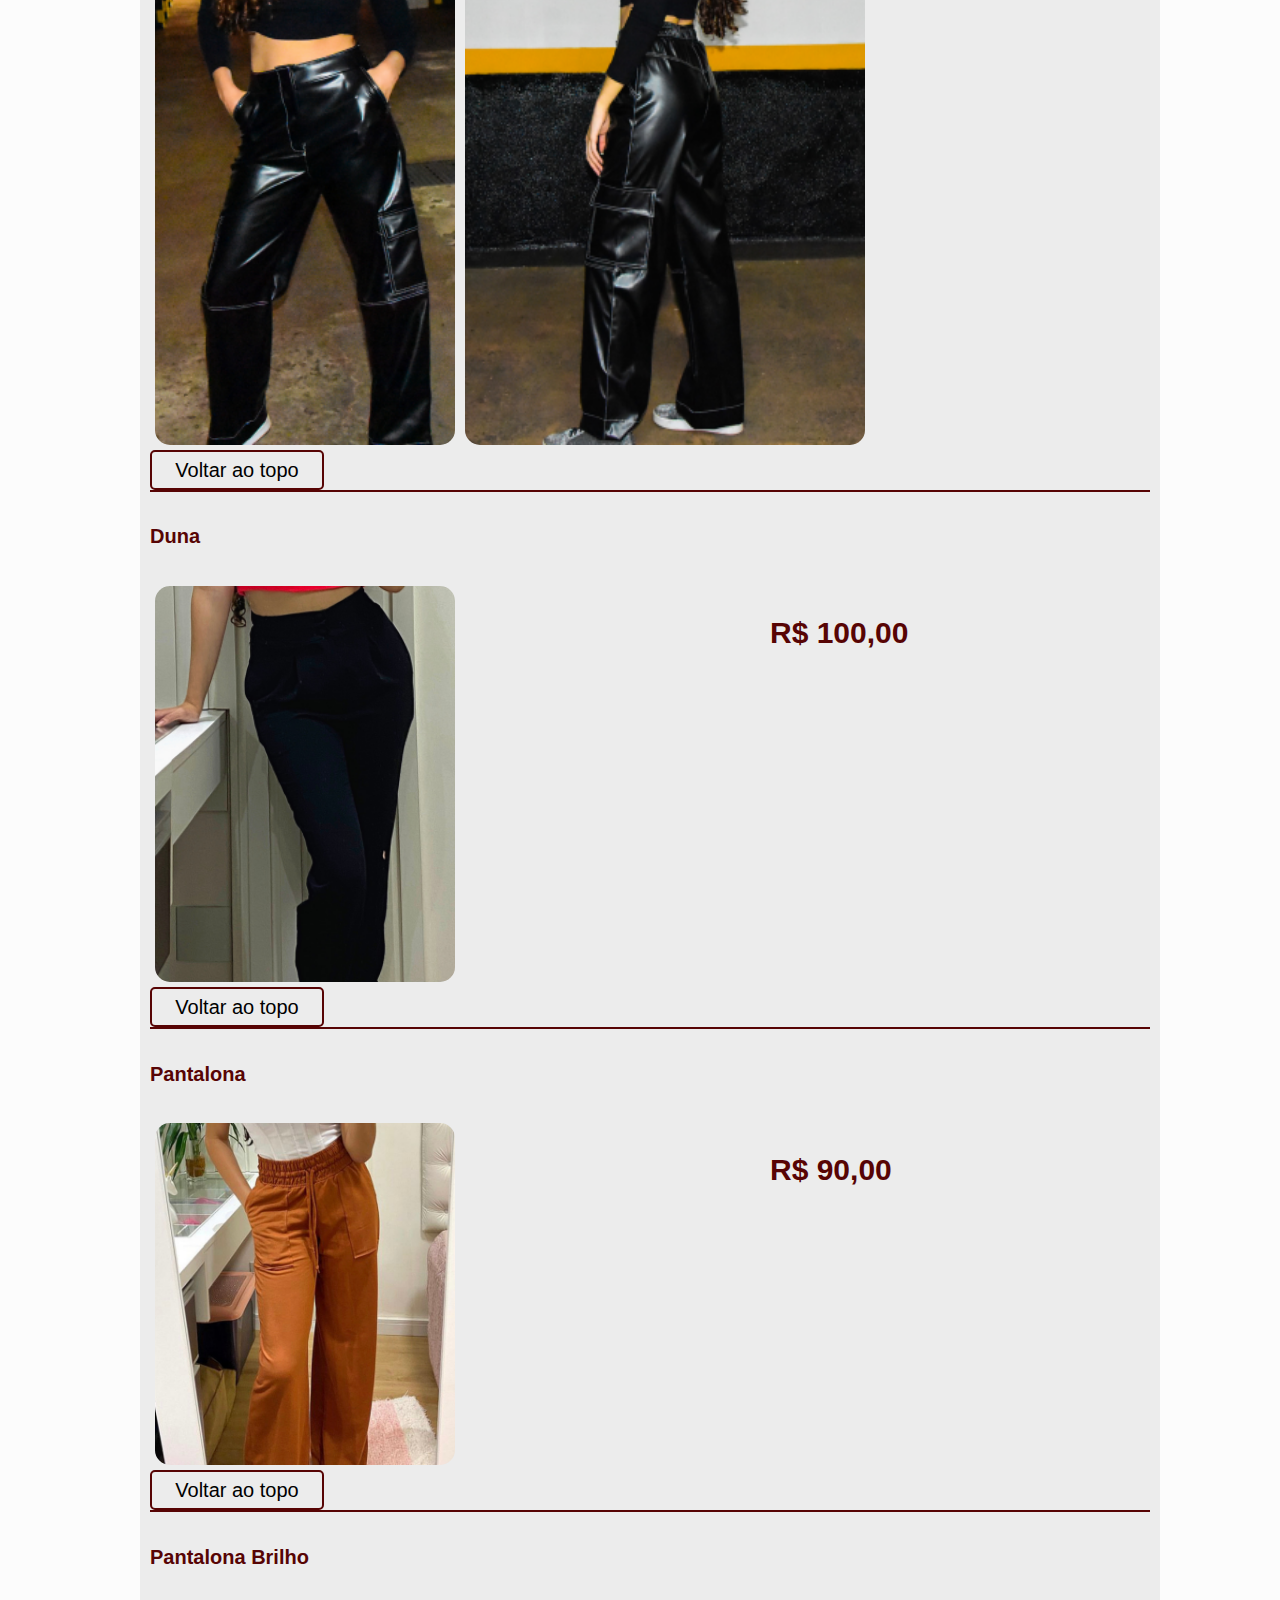
==== commit cf03b0c7: "Update index.html" ====
--- a/index.html
+++ b/index.html
@@ -279,6 +279,39 @@
                 <div class="backbutton">Voltar ao topo</div>
             </a>
             <div class="linha"></div>
+
+            <h4>Top Jeans com botões</h4>
+            <div class="home">
+                <img src="top_jeans_botao.jpeg" alt="">
+                <img src="" alt="">
+                <h2>R$ 123,80</h2>
+            </div>
+            <a href="#home">
+                <div class="backbutton">Voltar ao topo</div>
+            </a>
+            <div class="linha"></div>
+
+            <h4>Top Jeans<h4>
+            <div class="home">
+                <img src="top_jeans.jpeg" alt="">
+                <img src="" alt="">
+                <h2>R$ 113,80</h2>
+            </div>
+            <a href="#home">
+                <div class="backbutton">Voltar ao topo</div>
+            </a>
+            <div class="linha"></div>
+
+            <h4>Top Modal</h4>
+            <div class="home">
+                <img src="top_modal.jpeg" alt="">
+                <img src="" alt="">
+                <h2>R$ 73,80</h2>
+            </div>
+            <a href="#home">
+                <div class="backbutton">Voltar ao topo</div>
+            </a>
+            <div class="linha"></div>
         </div>
 
         <h2 id="calça"><u>Calças</u></h2>
@@ -332,6 +365,17 @@
                 <img src="calça_alfaiataria.png" alt="">
                 <img src="" alt="">
                 <h2>R$ 120,00</h2>
+            </div>
+            <a href="#home">
+                <div class="backbutton">Voltar ao topo</div>
+            </a>
+            <div class="linha"></div>
+
+            <h4>Calças</h4>
+            <div class="home">
+                <img src="calça.jpeg" alt="">
+                <img src="calça2.jpeg" alt="">
+                <h2>R$ 163,80</h2>
             </div>
             <a href="#home">
                 <div class="backbutton">Voltar ao topo</div>
--- a/style.css
+++ b/style.css
@@ -135,6 +135,8 @@
 
 .linha {
     border-bottom: #570404 2px solid;
+    text-align: left;
+    font-size: 17px;
 }
 
 h2, h4 {
@@ -155,11 +157,6 @@
     
 }
 
-#blazer-branco-img {
-    width: 48%;
-    
-}
-
 #cargo-couro2-img{
     width: 40%;
 }
@@ -168,3 +165,18 @@
     width: 33%;
 }
 
+.backbutton {
+    text-align: center;
+    border-radius: 5px;
+    border: solid 2px #570404;
+    background-color: #ffffff, 0.6;
+    width: 17%;
+}
+
+.backbutton:hover {
+    background-color:#fcfcfc;
+}
+
+html {
+    scroll-behavior: smooth;
+}
